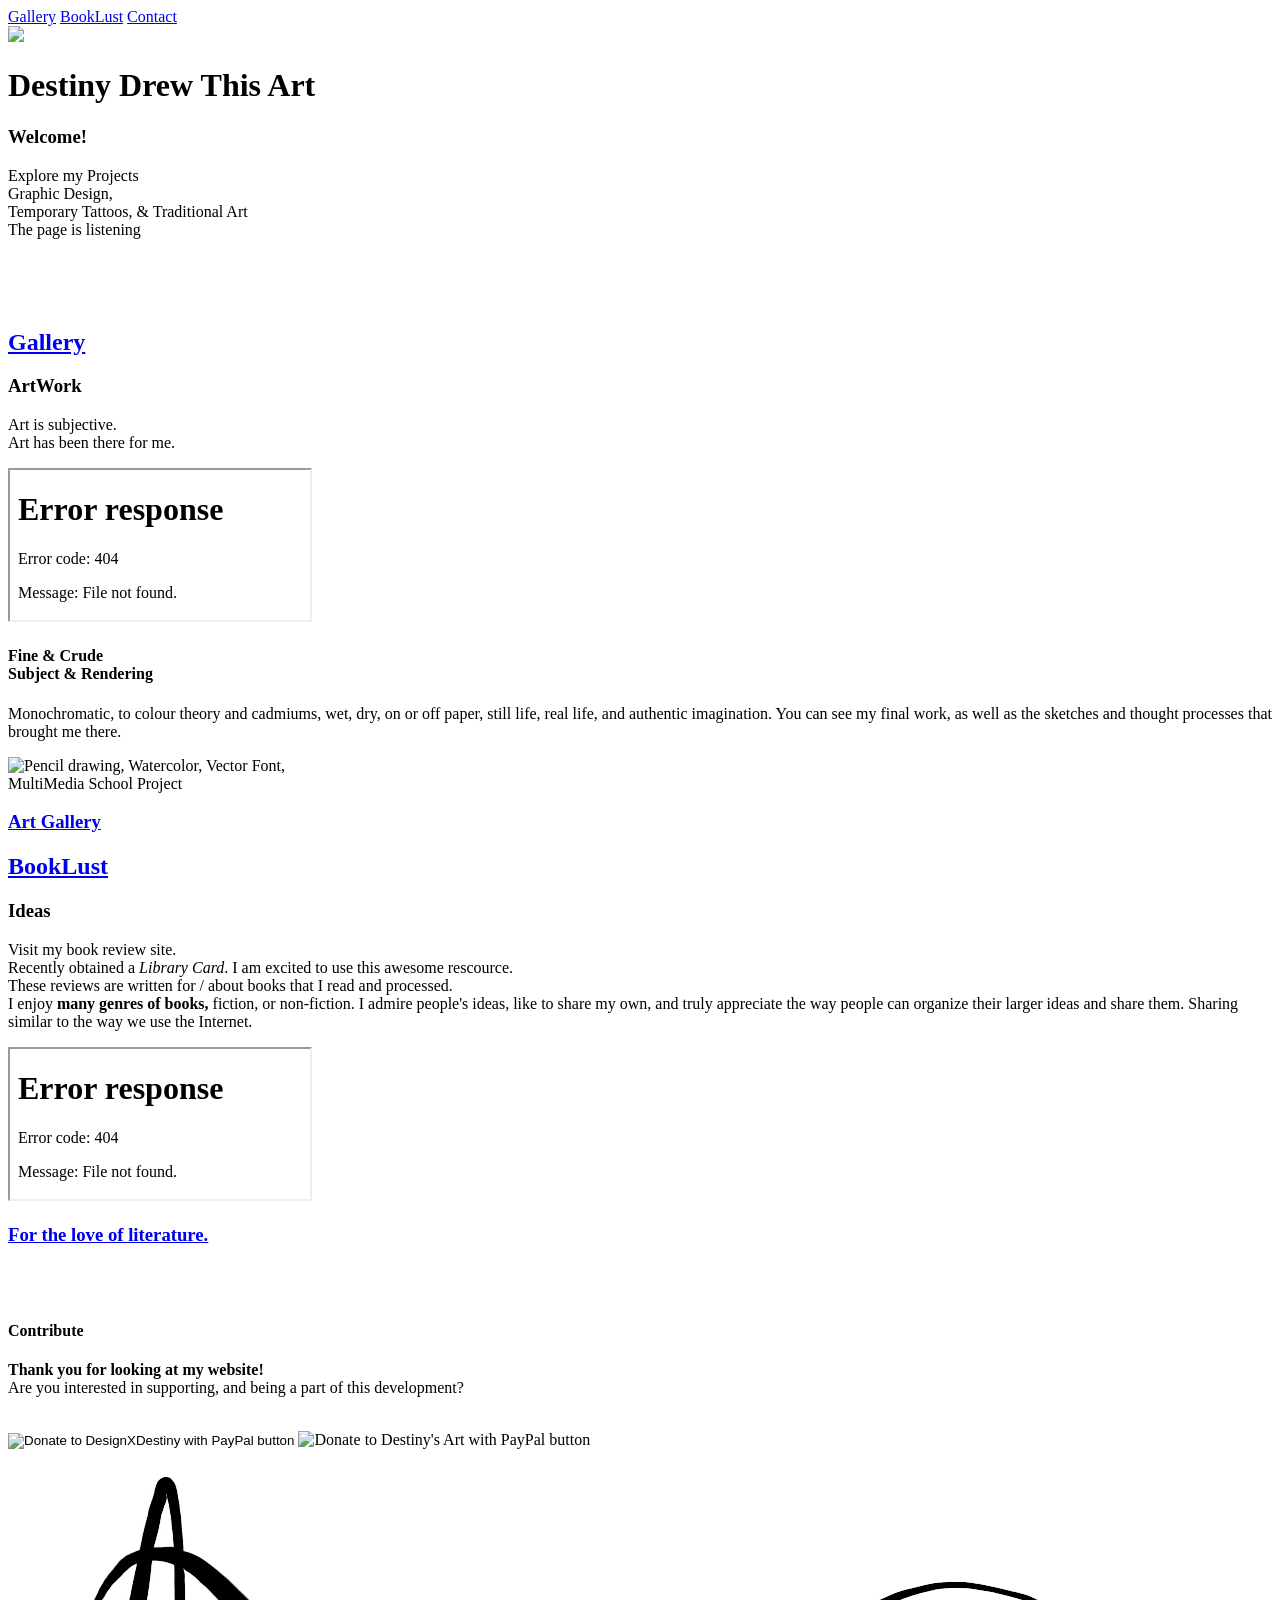
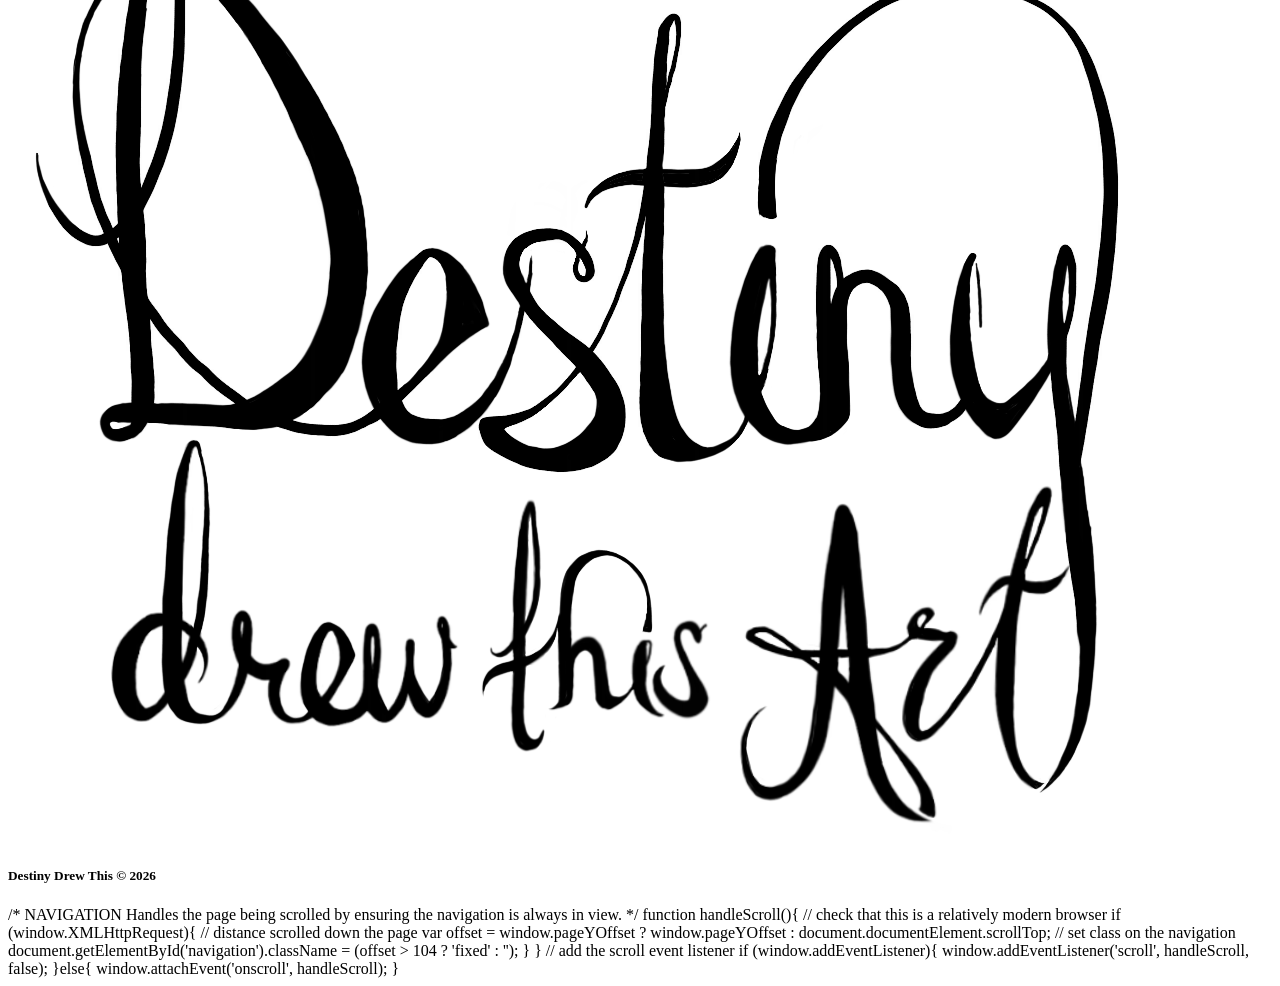
==== index.html @ 9f0a5ebb "Update index.html removed:          <!-- Global site tag (gtag.js) - Google Analytics -->         " ====
<!DOCTYPE html>
<html lang="en">

    <head>
          <meta charset="UTF-8">
          <meta name="description" content="Destiny Drew This Homepage">
          <meta name="author" content="Destiny Barrett">
          <meta name="viewport" content="width=device-width, initial-scale=1.0">

        <title>Destiny Drew This Art</title>

            <link rel="stylesheet" href="dxd.css">
            <style>
                @import url('https://fonts.googleapis.com/css?family=Gochi+Hand|Major+Mono+Display|Raleway|Special+Elite');
            </style>

  <link rel="icon" type="image/x-icon" href="images/april26logocrped.png">

	<!-- Google tag (gtag.js) added May 2026-->
			<script async src="https://www.googletagmanager.com/gtag/js?id=G-B8X9RFPEK1"></script>
			
			<script>
 			 window.dataLayer = window.dataLayer || [];
 			 function gtag(){dataLayer.push(arguments);}
 			 gtag('js', new Date());

 			 gtag('config', 'G-B8X9RFPEK1');
			</script>
  </head>
	
<body id="chromeFix"> <div class="backincase">
    <nav id="navigation">
      <a href="Galleries/art.html">Gallery</a>
   <!--   <a href="codetech/index.html">MeauHaus</a> -->
      <a href="booklust/index.html">BookLust</a>
      <a href="contact.html">Contact</a>      
    </nav>
	  <div class="flex-wrap">


  <header class="parallax">
<img src="/images/desertsun.JPG">
        <h1>Destiny Drew This Art</h1>
        	<h3>Welcome!</h3>
            <p class="nof" style="float: none;">  
              <span>Explore my Projects</span> 
              <br>
              Graphic Design, <br>
				Temporary Tattoos,
              <wbr>&amp; Traditional Art
              <br>The page is listening
            </p>

      </header>


<br><br><br>

  <div class="flex-wrap">

          <section id="gal" class="gal">
          	 <a href="Galleries/art.html" target="blank"> <h2>Gallery</h2>
              </a>


              <h3>ArtWork</h3>
                <p>Art is subjective. <br>
					Art has been there for me.
				</p>

            <iframe src="Galleries/art.html"
                  title="Artwork"
                  allow="fullscreen">
                   <p>Your browser does not support iframes.
                <br>Click the link instead.</p>
              </iframe>   

             <div>
              <h4>Fine &amp; Crude <br>Subject &amp; Rendering </h4>
              <p> Monochromatic, to colour theory and cadmiums, wet, dry, on or off paper, still life, real life, and authentic imagination.  You can see my final work, as well as the sketches and thought processes that brought me there.
              </p>
            </div>

               <img src="images/GRC104-NatureFontFinal.jpg" 
                     alt="Pencil drawing, Watercolor, Vector Font, MultiMedia School Project" style="max-width: 300px; height: auto;">

             <footer>
             	<a href="Galleries/art.html" target="blank"><h3>Art Gallery</h3> 
                </a>
             </footer>
          </section>


<!--
        <section class="tech">
          <a href="codetech/index.html" target="_blank">
          	<h2>MeauHaus</h2></a>
            <div>
              <h3>FrontEnd Development</h3>
                            <p>
              Front-end development is like an evolved form of poetry or English. It’s like an English class in the way that you develop your ideas like an essay, and that’s literally mostly written in English. It is like poetry because less is more in the same way.  Much of the drafting process is me trying to say the same thing with less code or words.  Developing web pages, or anything this way is when I’m trying to create something to share with someone. This is when I create with my audience in mind. </p>

              </div>


              <iframe src="Codetech/index.html"
                  title="My progress in Web Development."
                  allow="fullscreen">
                   <p>Your browser does not support iframes.
                <br>Click the link instead.</p>
                </iframe>
          
          <div>
              <p>
                For tech insights, and coding capabilities, and / or designs, then click on.  
                  On this page there is a collection of one-page sites that I created, you are welcome to see my work.
              </p>

            </div>

           		   <footer>
              	       <a href="Codetech/index.html" target="_blank">
              	       	<h3>Code &amp; Technology</h3>
              	       </a>
              	   </footer>
           </section>
-->


            <section id="book" class="bklst">
         	   <a href="booklust/index.html" target="_blank">
         	     <h2>BookLust</h2>
       		   </a>
             <h3>Ideas</h3>
              
              <p class="content">
                Visit my book review site.
                <br>Recently obtained a <em>Library Card</em>.  I am excited to use this awesome rescource.
                <br>These reviews are written for / about books that I read and processed.
            <br>
                  I enjoy <b>many genres of books, </b>fiction, or non-fiction. 
                  I admire people's ideas, like to share my own, and truly appreciate the way people can organize their larger ideas and share them.  Sharing similar to the way we use the Internet.
                  <br>
                </p>

               <iframe src="booklust/index.html"
                  title="Book Reviews, buy books via Amazon"
                  allow="fullscreen">
                   <p>Your browser does not support iframes.
                <br>Click the link instead.</p>
                </iframe>

              	<footer>
				    <a href="booklust/index.html" target="_blank"><h3>For the love of literature.</h3></a>
				</footer>
            </section>

      </div>


	  <br><br>
          <footer>
    		<!-- move to meauhaus
            <p class="w3c">
	            <a href="http://jigsaw.w3.org/css-validator/check/referer">
	          <img style="
	             border: 0px;
	             max-width: 88px;
	             height: 31px;"
				 src="http://jigsaw.w3.org/css-validator/images/vcss-blue"
	             alt="Valid CSS!">
			    </a>
			</p>-->

			<section>
			<h4>Contribute</h4>

			<p>
				<b>Thank you for looking at my website!</b>
				<br>
				Are you interested in supporting, 
				and being a part of this development?
			</p>

			 <br>
		
			 	
				 <div class="donate">

					<form action="https://www.paypal.com/cgi-bin/webscr" 
						method="post" target="_blank" >
						<input type="hidden" name="cmd" value="_donations" />
						<input type="hidden" name="business" value="U5QRGRFQT44BS" />
						<input type="hidden" name="currency_code" value="USD" />
						<input type="image" src="https://www.paypalobjects.com/en_US/i/btn/btn_donateCC_LG.gif" 
						    name="submit" title="PayPal - The safer, easier way to pay online!" alt="Donate to DesignXDestiny with PayPal button" />

					  <img alt="Donate to Destiny's Art with PayPal button" 
					  	src="https://www.paypal.com/en_US/i/scr/pixel.gif">
					</form>
				</div>
			
			</section>
                
            	<img src="images/april26logocrped.png" alt="Home" class="nof">
           <h5>Destiny Drew This &copy; 2026</h5>

          </footer>
          <!--
        <img src="images/DigitalPainting-barrett.jpg" alt="Stefani, My Cousin">
        <p>Digital Painting 
          <br> Adobe Photoshop</p>
    	 -->
 		<span id="chromeFix"> </span>
   </div></div>


    <!--https://stackoverflow.com/questions/425216/issue-with-background-color-and-google-chrome-->
 
    <script>
	  /* When the user scrolls down, hide the navbar. When the user scrolls up, show the navbar */
	      var prevScrollpos = window.pageYOffset;
	      window.onscroll = function() {
	        var currentScrollPos = window.pageYOffset;
	        if (prevScrollpos > currentScrollPos) {
	          document.getElementById("nav").style.top = "0";
	        } else {
	          document.getElementById("nav").style.top = "-15%";
	        }
	        prevScrollpos = currentScrollPos;
	  	    }
	  	</script>

	  	<script>  /*    Search Bar  */

		      function myFunction() {
		        var input, filter, table, tr, td, i, txtValue;
		        input = document.getElementById("myInput");
		        filter = input.value.toUpperCase();
		        table = document.getElementById("myTable");
		        tr = table.getElementsByTagName("tr");
		        for (i = 0; i < tr.length; i++) {
		          td = tr[i].getElementsByTagName("td")[0];
		          if (td) {
		            txtValue = td.textContent || td.innerText;
		            if (txtValue.toUpperCase().indexOf(filter) > -1) {
		              tr[i].style.display = "";
		            } 
		            /*   $(this).toggle($(this).text().toLowerCase().indexOf(value) > -1)  */

		            else {
		              tr[i].style.display = "none";
		              }
		            }       
		          }
		      }
			</script>
	           
	 /* NAVIGATION 
        Handles the page being scrolled by ensuring the navigation is always in view.
		 */
		function handleScroll(){

		  // check that this is a relatively modern browser
		  if (window.XMLHttpRequest){

		    // distance scrolled down the page
		    var offset = window.pageYOffset
		               ? window.pageYOffset
		               : document.documentElement.scrollTop;

		    // set class on the navigation
		    document.getElementById('navigation').className =
		        (offset > 104 ? 'fixed' : '');

		  }

		}

		// add the scroll event listener
		if (window.addEventListener){
		  window.addEventListener('scroll', handleScroll, false);
		}else{
		  window.attachEvent('onscroll', handleScroll);
		}
		</script>
 </body>
</html>
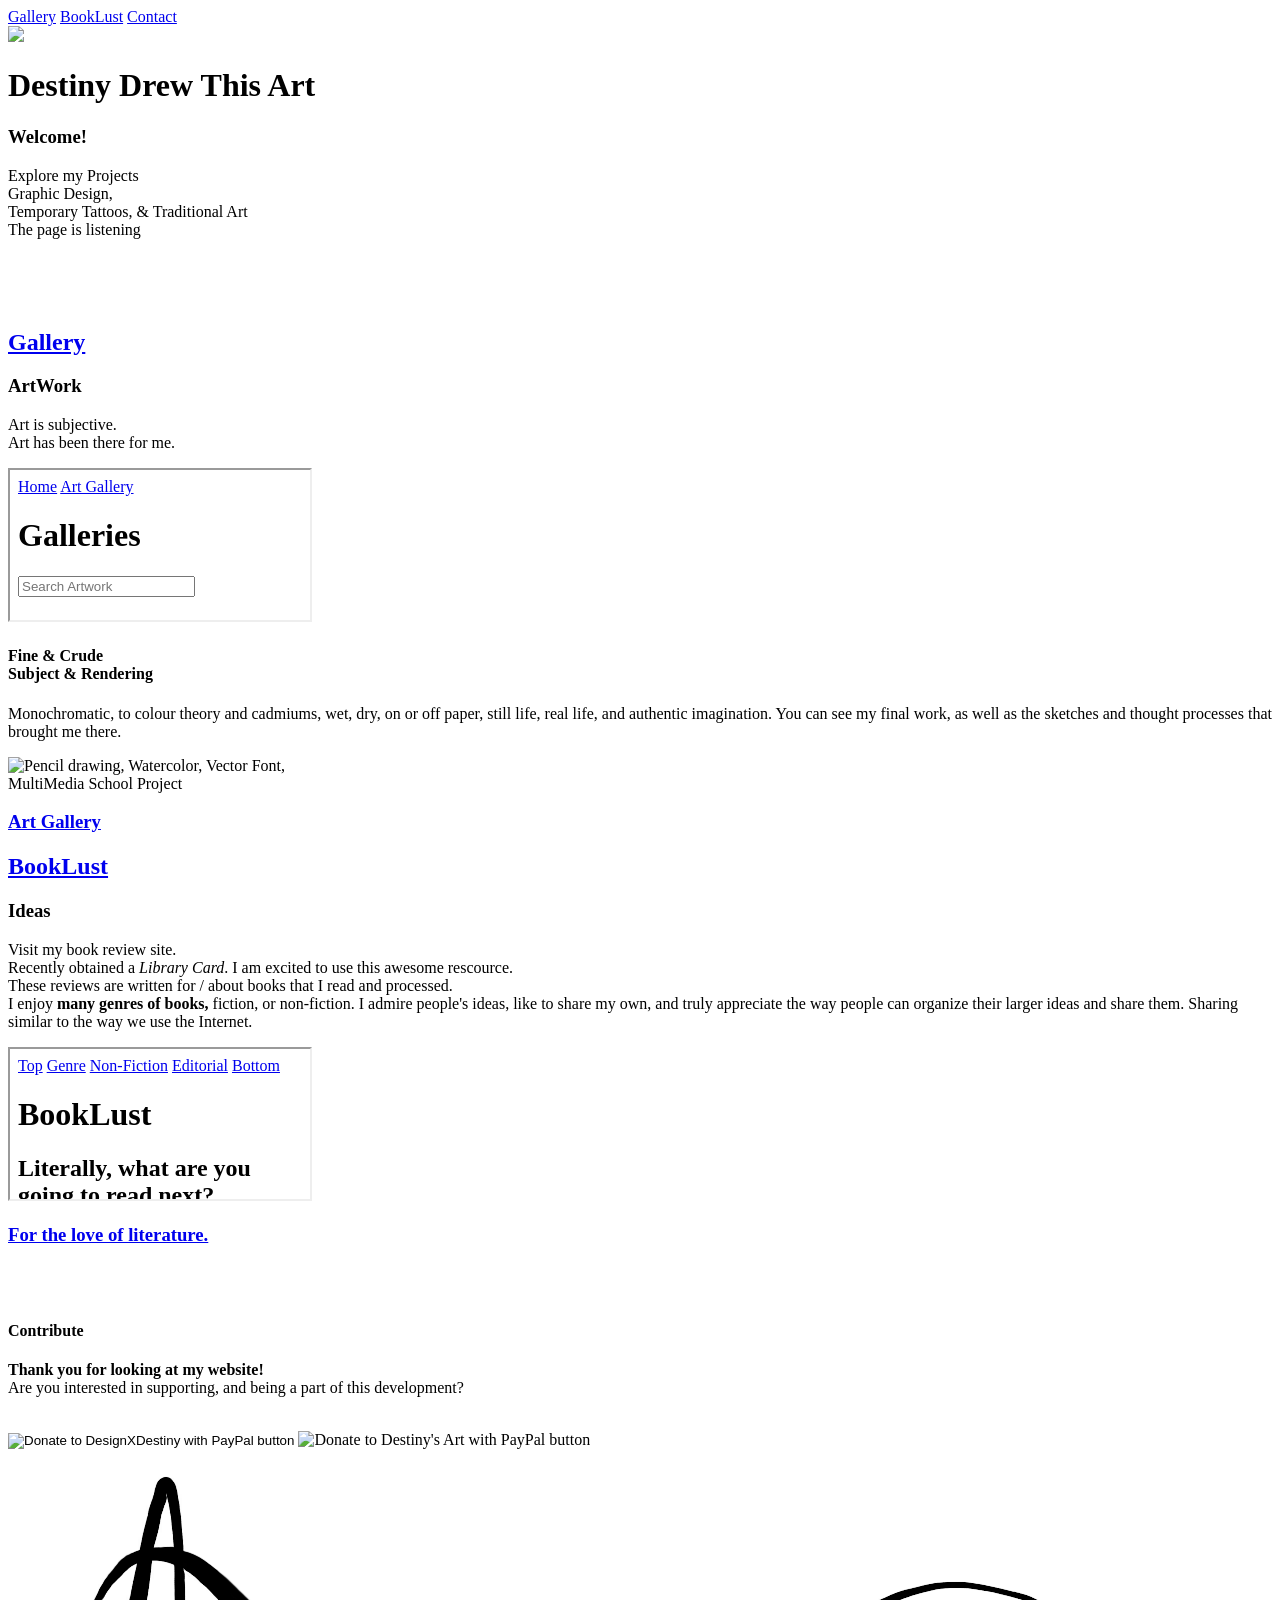
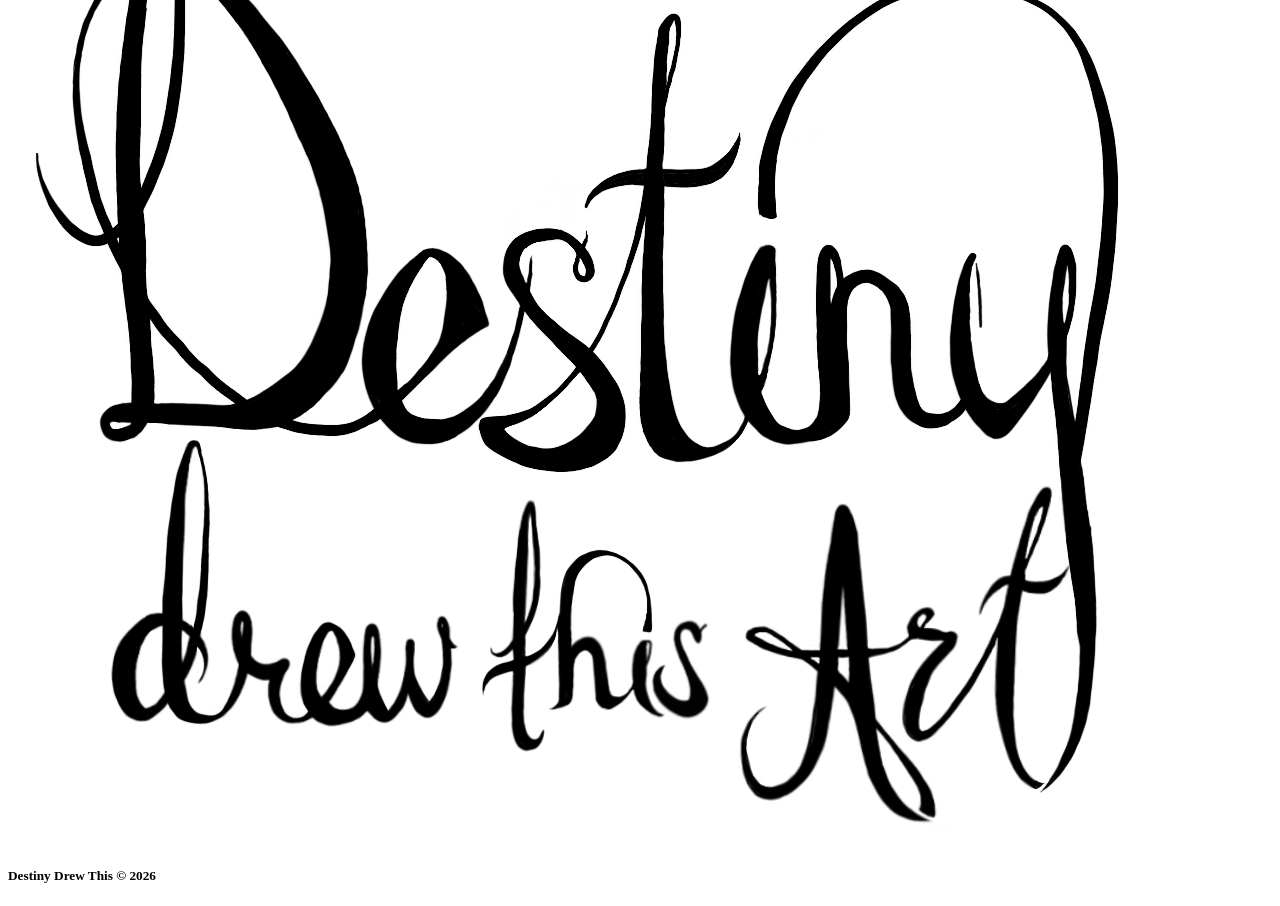
==== commit e7214b8d: "fix script tag at the bottom of page" ====
--- a/index.html
+++ b/index.html
@@ -255,7 +255,7 @@
 		          }
 		      }
 			</script>
-	           
+	           <script>
 	 /* NAVIGATION 
         Handles the page being scrolled by ensuring the navigation is always in view.
 		 */
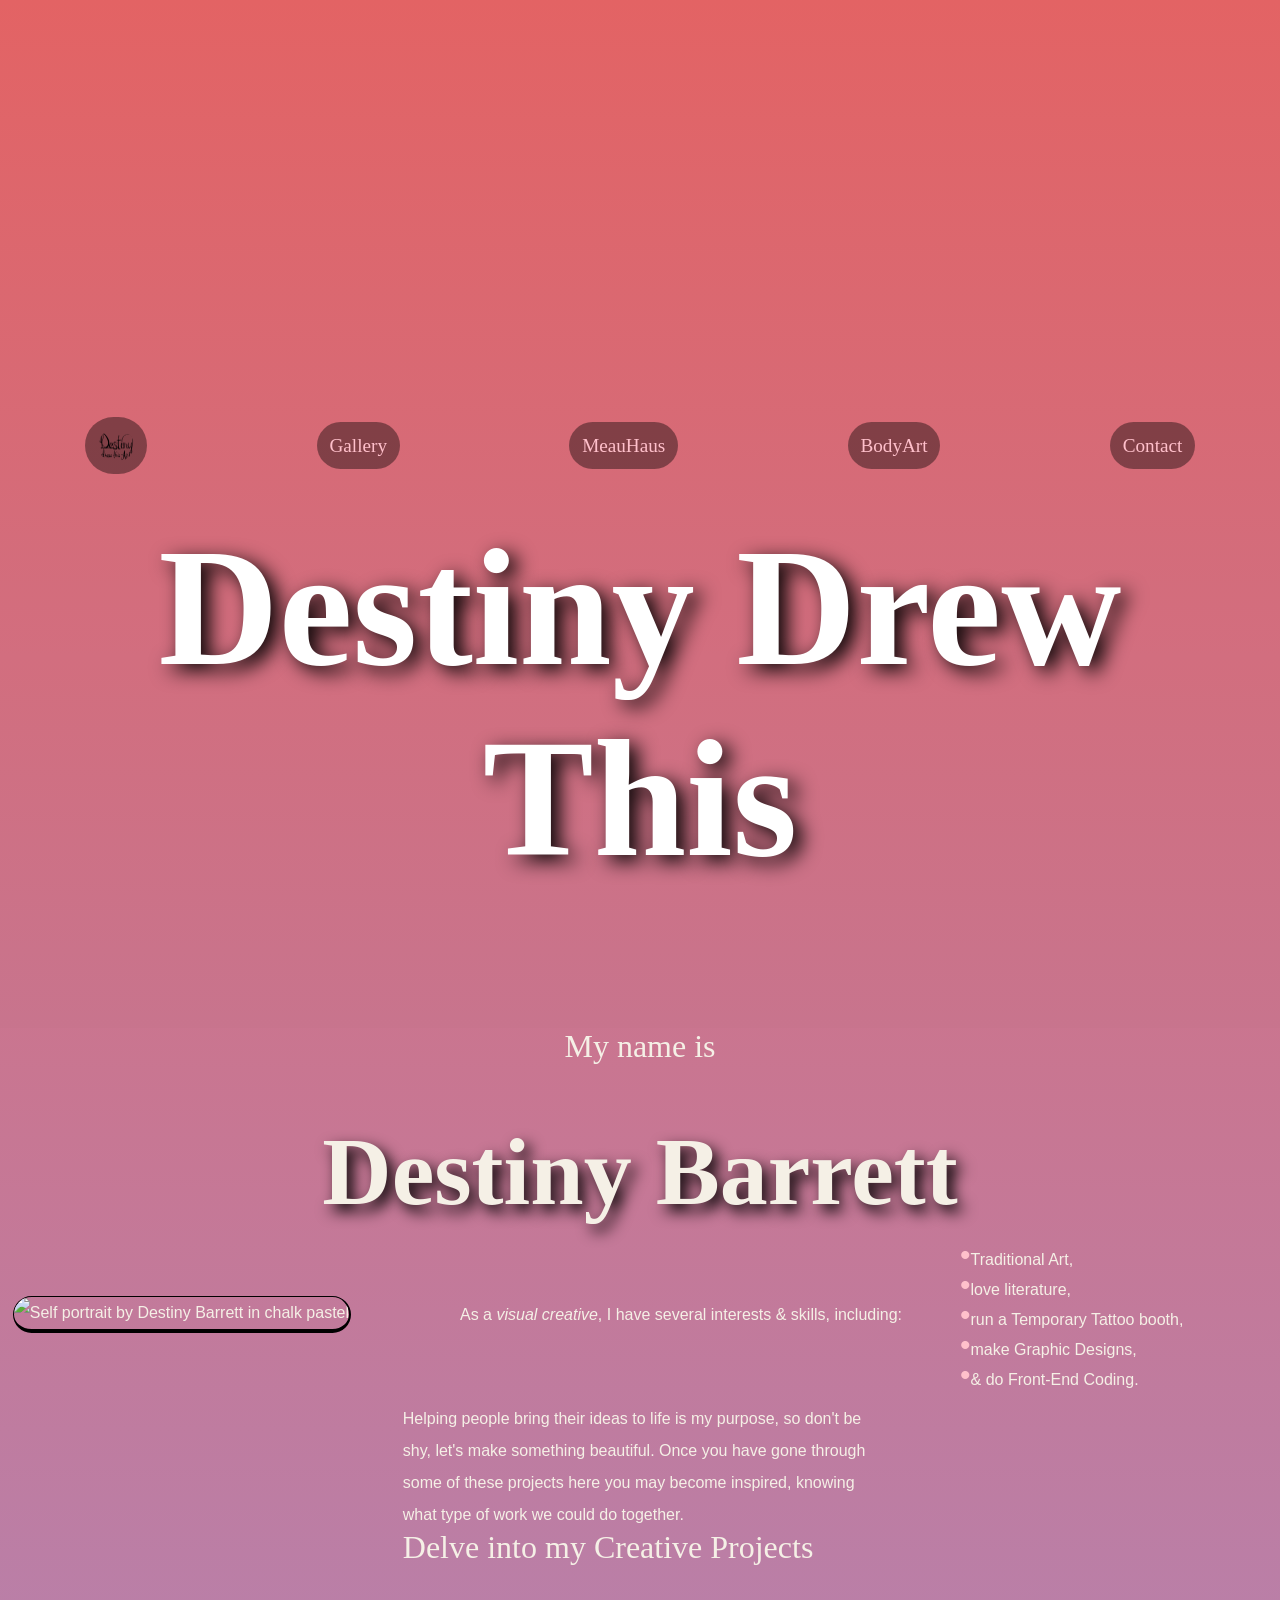
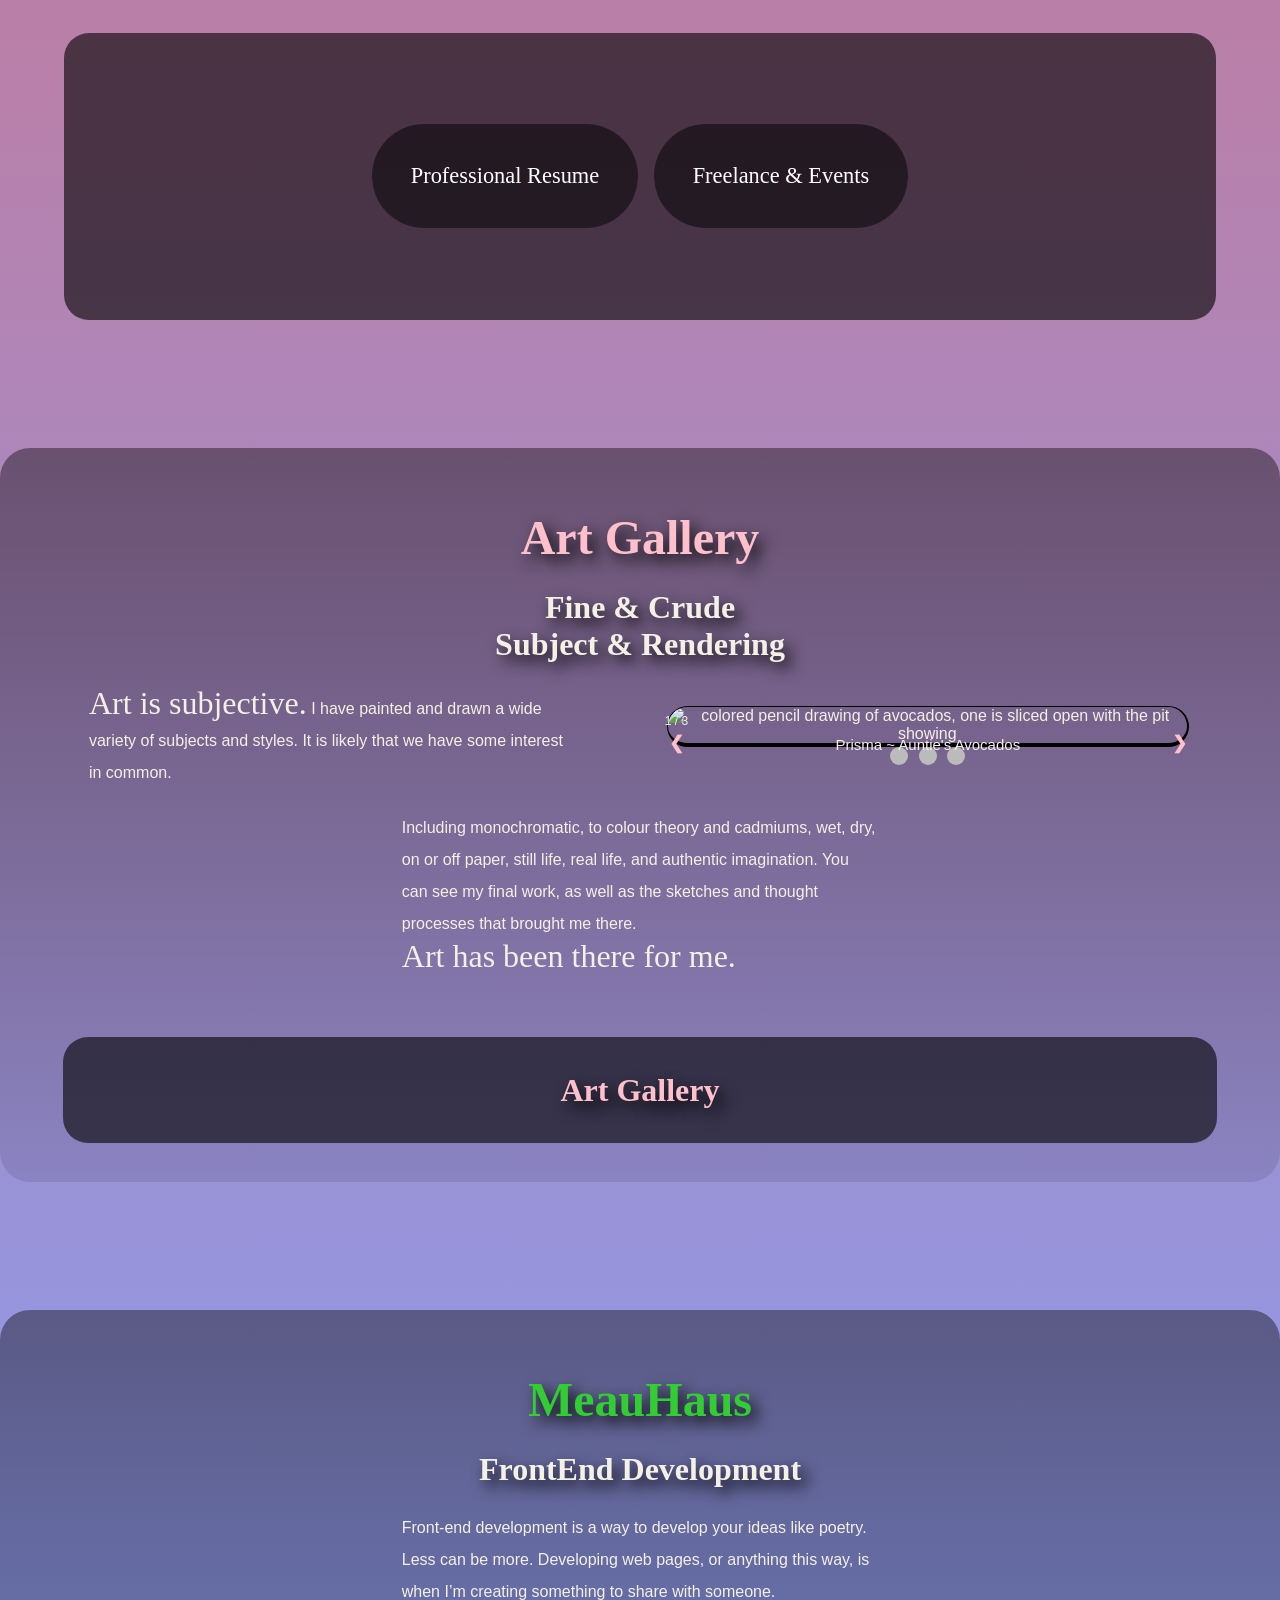
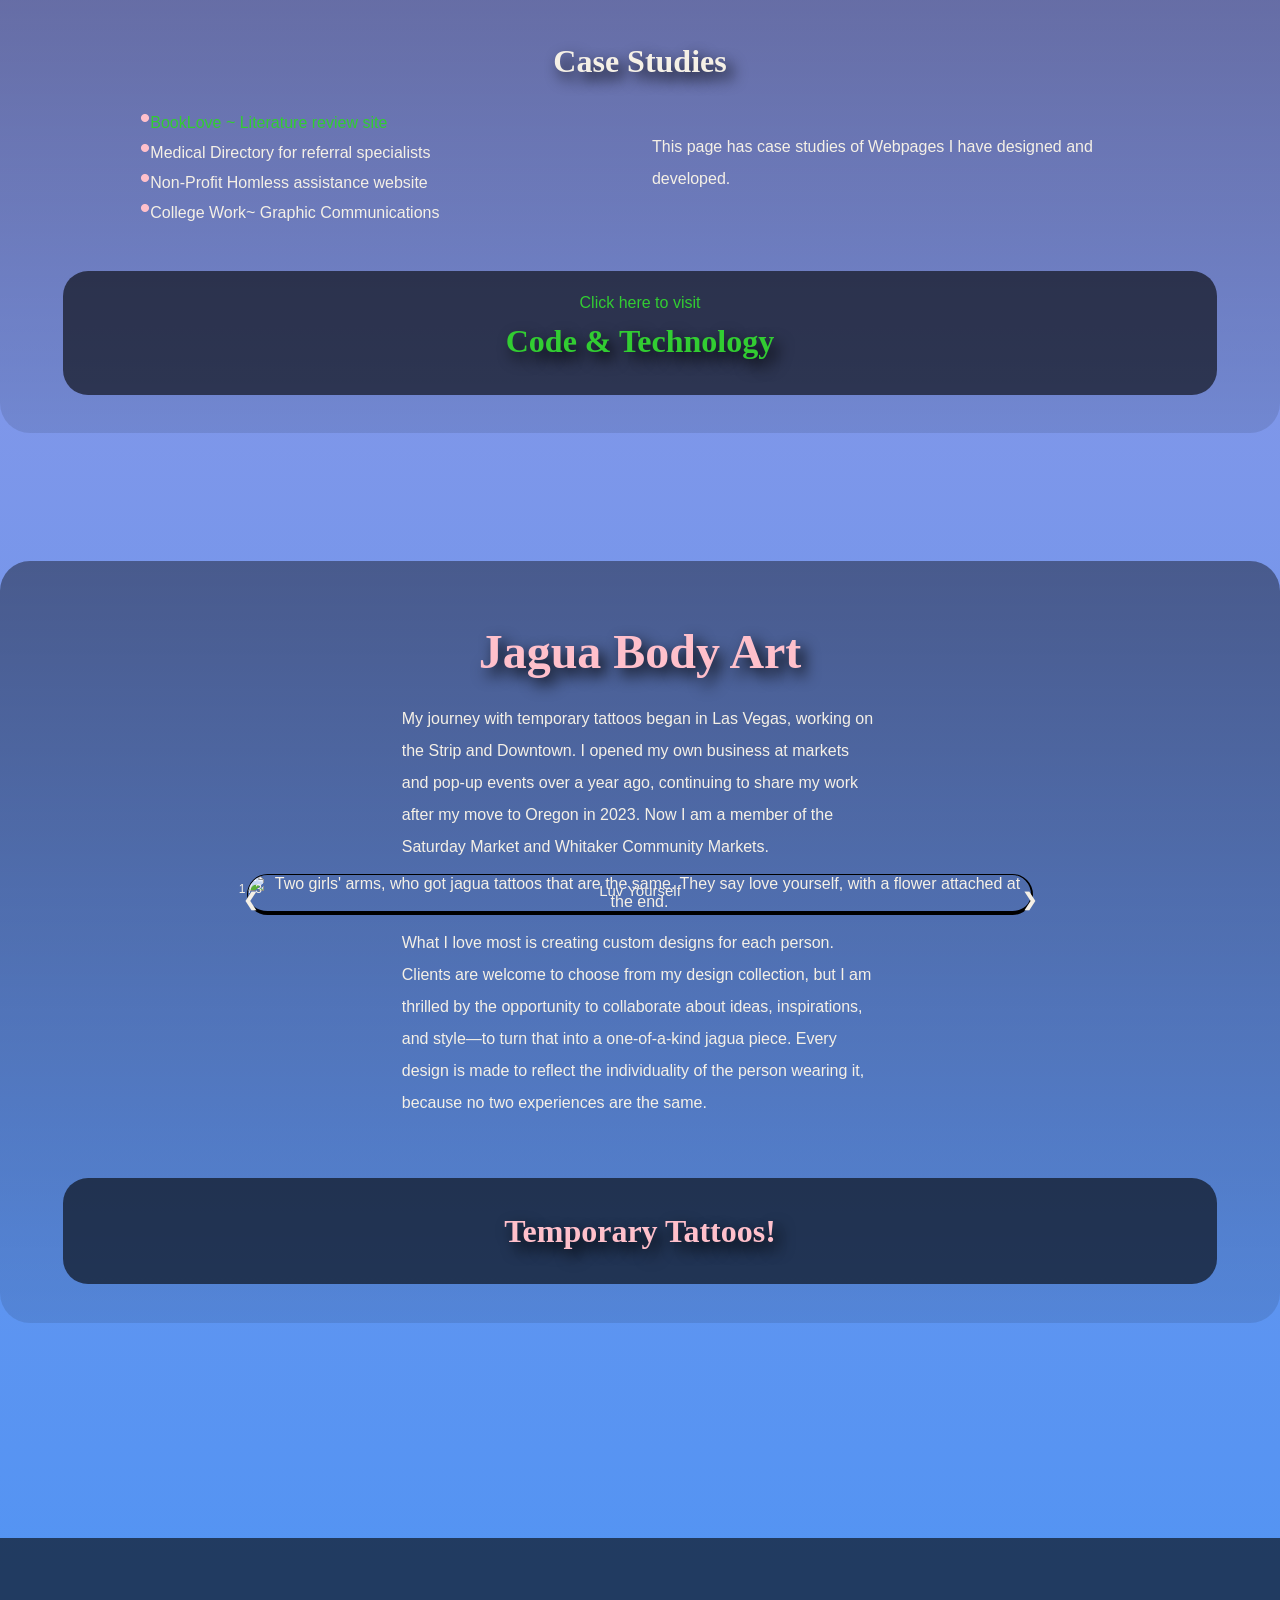
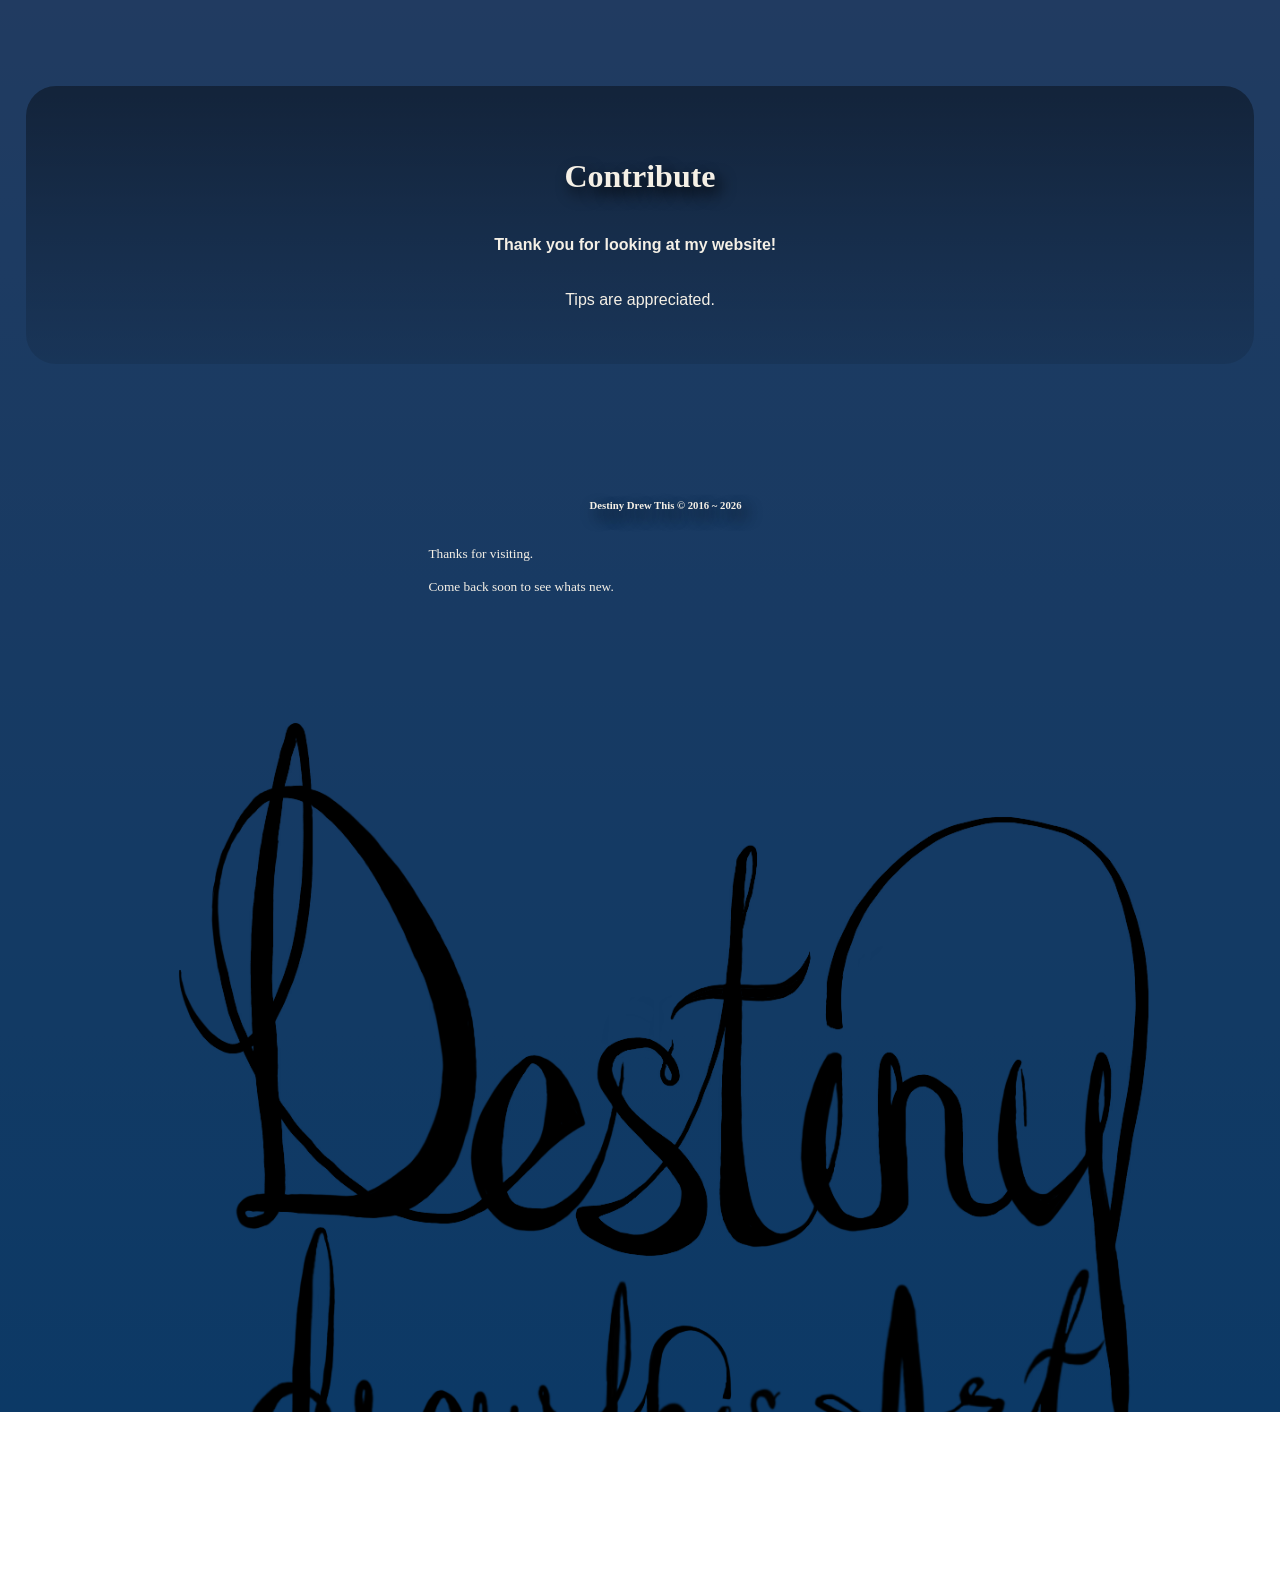
==== commit 889840c4: "directed files thru folder to preload hero img" ====
--- a/index.html
+++ b/index.html
@@ -1,161 +1,268 @@
 <!DOCTYPE html>
 <html lang="en">
 
-    <head>
+ <head>
           <meta charset="UTF-8">
-          <meta name="description" content="Destiny Drew This Homepage">
-          <meta name="author" content="Destiny Barrett">
           <meta name="viewport" content="width=device-width, initial-scale=1.0">
 
-        <title>Destiny Drew This Art</title>
-
-            <link rel="stylesheet" href="dxd.css">
-            <style>
-                @import url('https://fonts.googleapis.com/css?family=Gochi+Hand|Major+Mono+Display|Raleway|Special+Elite');
-            </style>
-
-  <link rel="icon" type="image/x-icon" href="images/april26logocrped.png">
+         <link rel="preload" as="image" href="images/desertsun.webp">
+        <link rel="stylesheet" href="dxd.css" media="print" onload="this.media='all'">
+<noscript><link rel="stylesheet" href="dxd.css"></noscript>
+
+        <link rel="icon" type="image/x-icon" href="images/april26logocrped.png">
+   
+     <title>Destiny Drew This Art</title>
+        <meta name="description" content="Destiny Drew This Homepage">
+        <meta name="author" content="Destiny Barrett">
 
 	<!-- Google tag (gtag.js) added May 2026-->
-			<script async src="https://www.googletagmanager.com/gtag/js?id=G-B8X9RFPEK1"></script>
-			
-			<script>
- 			 window.dataLayer = window.dataLayer || [];
- 			 function gtag(){dataLayer.push(arguments);}
- 			 gtag('js', new Date());
-
- 			 gtag('config', 'G-B8X9RFPEK1');
-			</script>
-  </head>
+<!-- Google tag (gtag.js) -->
+<script>
+  window.addEventListener('load', function() {
+    var script = document.createElement('script');
+    script.async = true;
+    script.src = 'https://www.googletagmanager.com/gtag/js?id=G-B8X9RFPEK1';
+    document.head.appendChild(script);
+
+    script.onload = function() {
+      window.dataLayer = window.dataLayer || [];
+      function gtag(){dataLayer.push(arguments);}
+      gtag('js', new Date());
+      gtag('config', 'G-B8X9RFPEK1');
+    };
+  });
+</script>
+
+     <link rel="preload" href="font/Montserrat/Montserrat-VariableFont_wght.ttf" as="font" type="font/ttf" crossorigin>
+<link rel="preload" href="font/Poiret_One/PoiretOne-Regular.ttf" as="font" type="font/ttf" crossorigin>
+            <meta name="facebook-domain-verification" content="9dyw650vxhv22kifoznpen0gb230wp">
+
+   </head>
 	
-<body id="chromeFix"> <div class="backincase">
-    <nav id="navigation">
-      <a href="Galleries/art.html">Gallery</a>
-   <!--   <a href="codetech/index.html">MeauHaus</a> -->
-      <a href="booklust/index.html">BookLust</a>
-      <a href="contact.html">Contact</a>      
-    </nav>
-	  <div class="flex-wrap">
-
-
-  <header class="parallax">
-<img src="/images/desertsun.JPG">
-        <h1>Destiny Drew This Art</h1>
-        	<h3>Welcome!</h3>
-            <p class="nof" style="float: none;">  
-              <span>Explore my Projects</span> 
-              <br>
-              Graphic Design, <br>
-				Temporary Tattoos,
-              <wbr>&amp; Traditional Art
-              <br>The page is listening
-            </p>
-
+<body> 
+        <nav id="navigation">
+                    <a class="homebtn" href="index.html">
+              <img src="images/april26logocrped.png" class="homebtn" alt="Homepage"></a>
+          <a href="Galleries/index.html">Gallery</a>
+          <a href="Codetech/index.html">MeauHaus</a> 
+          <a href="bodyart/index.html">BodyArt</a>	
+    	  <a href="contact.html">Contact</a>      
+        </nav>
+
+        
+ <main>
+    <div  class="flex-wrap">
+   <header class="parallax-section">
+        <h1>Destiny Drew This</h1>
       </header>
-
-
-<br><br><br>
-
-  <div class="flex-wrap">
-
-          <section id="gal" class="gal">
-          	 <a href="Galleries/art.html" target="blank"> <h2>Gallery</h2>
+</div>
+
+     
+        	<article>       
+                   <span>My name is </span>
+                <h2>Destiny Barrett</h2>
+                <p>
+        <img src="Galleries/img/art/Selfie.webp"
+         alt="Self portrait by Destiny Barrett in chalk pastel"
+        class="intro-img"></p>
+				  <p>As a <i>visual creative</i>, I have several interests &amp; skills, including:</p>
+             <ul> 
+                  <li>Traditional Art,</li>
+                  <li>love literature,</li>
+                  <li>run a Temporary Tattoo booth,</li>
+                  <li>make Graphic Designs,</li>
+                  <li>&amp; do Front-End Coding.</li>
+              </ul>
+          
+         <p>Helping people bring their ideas to life is my purpose, so don't be shy, let's make something beautiful.  Once you have gone through some of these projects here you may become inspired, knowing what type of work we could do together.
+                <span>Delve into my Creative Projects</span></p>
+                
+          <footer>
+              <div class="hero-actions">
+  <a href="images/2026Destiny_Barrett_Resume0224.pdf" target="_blank" style="white-space: nowrap;" class="btn btn-primary">Professional Resume</a>
+              
+ <a href="mailto:your-email@destinydrewthis.art?subject=Inquiry:%20Freelance%20/%20Event%20Booking&amp;body=Hi%20Destiny,%0A%0AI'm%20interested%20in%20hiring%20you%20for:%20[Freelance%20Design%20/%20An%20Event]%0A%0AProject/Event%20Details:%0A%0ATimeline/Date:%0A%0ABudget%20Estimate:" style="white-space: nowrap;" target="_blank" class="btn btn-secondary">Freelance & Events</a>
+</div>
+              
+          </footer>
+          </article>
+
+    <section id="gal" class="gal">
+          <a href="Galleries/index.html" target="_blank">  
+              <h3>Art Gallery</h3>
               </a>
 
-
-              <h3>ArtWork</h3>
-                <p>Art is subjective. <br>
-					Art has been there for me.
-				</p>
-
-            <iframe src="Galleries/art.html"
-                  title="Artwork"
-                  allow="fullscreen">
-                   <p>Your browser does not support iframes.
-                <br>Click the link instead.</p>
-              </iframe>   
-
-             <div>
-              <h4>Fine &amp; Crude <br>Subject &amp; Rendering </h4>
-              <p> Monochromatic, to colour theory and cadmiums, wet, dry, on or off paper, still life, real life, and authentic imagination.  You can see my final work, as well as the sketches and thought processes that brought me there.
-              </p>
+			<article>
+		 <h4>Fine &amp; Crude 
+             <br>Subject &amp; Rendering</h4>
+                
+        <p><span>Art is subjective. </span> 
+            
+             <wbr> I have painted and drawn a wide variety of subjects and styles. 
+             It is likely that we have some interest in common.</p>
+
+        <!-- Slideshow container -->
+        <div class="slideshow-container">
+        
+          <!-- Full-width images with number and caption text -->
+          <div class="mySlides1">
+            <div class="numbertext">1 / 3</div>
+              <img src="Galleries/img/art/avocado.webp" 
+                  alt="colored pencil drawing of avocados, one is sliced open with the pit showing">
+            <div class="text">Prisma ~ Auntie's Avocados</div>
+          </div>
+        
+          <div class="mySlides1">
+            <div class="numbertext">2 / 3</div>
+            <img src="Galleries/img/art/skullflower.webp"  loading="lazy" alt="pencil drawing of a still life with flowers, skulls and a wine glass" style="width:100%">
+            <div class="text">Graphite ~ Folley of Mortality</div>
+          </div>
+        
+          <div class="mySlides1">
+            <div class="numbertext">3 / 3</div>
+            <img src="images/GRC104-NatureFontFinal.jpg" 
+                loading="lazy"
+                alt="Pencil drawing, Watercolor, Vector Font, MultiMedia School Project">
+            <div class="text">still Life ~ Graphite ~ Watercolor ~ Vector</div>
+          </div>
+        
+              <!-- Next and previous buttons -->  
+                <a class="prev" onclick="plusSlides(-1, 0)">&#10094;</a>
+                <a class="next" onclick="plusSlides(1, 0)">&#10095;</a>
+          
+
+         <!-- The dots/circles -->
+            <div style="text-align:center">
+                <span class="dot" onclick="currentSlide(1, 0)"></span>
+                <span class="dot" onclick="currentSlide(2, 0)"></span>
+                <span class="dot" onclick="currentSlide(3, 0)"></span>
             </div>
-
-               <img src="images/GRC104-NatureFontFinal.jpg" 
-                     alt="Pencil drawing, Watercolor, Vector Font, MultiMedia School Project" style="max-width: 300px; height: auto;">
-
-             <footer>
-             	<a href="Galleries/art.html" target="blank"><h3>Art Gallery</h3> 
-                </a>
-             </footer>
+              </div>
+
+              <p> Including monochromatic, to colour theory and cadmiums, wet, dry, on or off paper, still life, real life, and authentic imagination.  You can see my final work, 
+				  as well as the sketches and thought processes that brought me there.  <br>
+              <span> Art has been there for me.</span></p>
+                </article>
+        
+                 	<a href="Galleries/index.html" target="blank">  <footer>
+       
+                    <h4>Art Gallery</h4> 
+                
+             </footer></a>
           </section>
-
-
-<!--
-        <section class="tech">
-          <a href="codetech/index.html" target="_blank">
-          	<h2>MeauHaus</h2></a>
-            <div>
-              <h3>FrontEnd Development</h3>
-                            <p>
-              Front-end development is like an evolved form of poetry or English. It’s like an English class in the way that you develop your ideas like an essay, and that’s literally mostly written in English. It is like poetry because less is more in the same way.  Much of the drafting process is me trying to say the same thing with less code or words.  Developing web pages, or anything this way is when I’m trying to create something to share with someone. This is when I create with my audience in mind. </p>
-
-              </div>
-
-
-              <iframe src="Codetech/index.html"
-                  title="My progress in Web Development."
-                  allow="fullscreen">
-                   <p>Your browser does not support iframes.
-                <br>Click the link instead.</p>
-                </iframe>
-          
-          <div>
-              <p>
-                For tech insights, and coding capabilities, and / or designs, then click on.  
-                  On this page there is a collection of one-page sites that I created, you are welcome to see my work.
-              </p>
-
-            </div>
-
-           		   <footer>
-              	       <a href="Codetech/index.html" target="_blank">
-              	       	<h3>Code &amp; Technology</h3>
-              	       </a>
-              	   </footer>
-           </section>
--->
-
-
+    
+	
+   <!-- <div>
             <section id="book" class="bklst">
          	   <a href="booklust/index.html" target="_blank">
-         	     <h2>BookLust</h2>
+         <h3>BookLove</h3>
        		   </a>
-             <h3>Ideas</h3>
-              
-              <p class="content">
-                Visit my book review site.
-                <br>Recently obtained a <em>Library Card</em>.  I am excited to use this awesome rescource.
-                <br>These reviews are written for / about books that I read and processed.
-            <br>
-                  I enjoy <b>many genres of books, </b>fiction, or non-fiction. 
-                  I admire people's ideas, like to share my own, and truly appreciate the way people can organize their larger ideas and share them.  Sharing similar to the way we use the Internet.
+              <article><h4>Let's Read</h4>
+              <p>
+                <span>Visit my book review site.</span>
+                <br>Recently <i>renewed</i> a <em>Library Card</em>.  I am excited to use this awesome resource.
+                <br>These reviews are written for/about books that I read and processed.
+            </p>
+                  <img src="booklust/blimg/lib2.jpg"
+                      alt="a two-story library interior"
+                      class="thumbnail">
+                  <p>
+                  I enjoy <b>many genres of books; </b>fiction, or non-fiction. 
+                  I admire people's ideas, like to share my own, and truly appreciate the way people can organize their larger ideas and share them.  
+				  Sharing similarly to how we use the Internet.
                   <br>
                 </p>
-
-               <iframe src="booklust/index.html"
-                  title="Book Reviews, buy books via Amazon"
-                  allow="fullscreen">
-                   <p>Your browser does not support iframes.
-                <br>Click the link instead.</p>
-                </iframe>
-
-              	<footer>
-				    <a href="booklust/index.html" target="_blank"><h3>For the love of literature.</h3></a>
-				</footer>
+			</article>
+              	 <a href="booklust/index.html" target="_blank"><footer>
+				   <h4>For the love of literature.</h4>
+				</footer></a>
             </section>
-
-      </div>
+      </div>-->
+	
+<div>
+        <section class="tech">
+          <a href="Codetech/index.html" target="_blank">
+          	<h3>MeauHaus</h3></a>
+            <article>
+              <h4>FrontEnd Development</h4>
+                            <p>
+              Front-end development is a way to develop your ideas 
+				 like poetry. Less can be more. 
+				Developing web pages, or anything this way, is when I’m creating something to share with someone. </p>
+                
+				<h5>Case Studies</h5>
+                <ul>
+                    <li><a href="booklust/index.html" target="_blank">BookLove ~ Literature review site</a></li>
+                    <li>Medical Directory for referral specialists</li>
+                    <li>Non-Profit Homless assistance website</li>
+                    <li>College Work~ Graphic Communications</li>
+                </ul>     
+
+              <p>
+      This page has case studies of Webpages I have designed and developed.
+              </p>
+
+            </article>
+
+           		  
+              	       <a href="Codetech/index.html" target="_blank">
+              	       	 <footer>Click here to visit
+                        <h4>Code &amp; Technology</h4>
+              	       </footer> </a>
+           </section>
+</div>
+
+     
+  <section>
+    <a href="bodyart/index.html" target="_blank">
+	<h3>Jagua Body Art</h3></a>
+    <article>
+                   <p>My journey with temporary tattoos began in Las Vegas, working on the Strip and Downtown. <wbr> 
+		I opened my own business at markets and pop-up events over a year ago, continuing to share my work after my move to Oregon in 2023. 
+         Now I am a member of the Saturday Market and Whitaker Community Markets.
+       </p>
+
+        <div class="slideshow-container">
+            
+          <div class="mySlides2">
+            <div class="numbertext">1 / 3</div>
+            <img src="bodyart/Tattoos/luvurself.webp" alt="Two girls' arms, who got jagua tattoos that are the same. They say love yourself, with a flower attached at the end."  >   <div class="text">Luv Yourself</div>
+           </div>
+
+    <div class="mySlides2">
+           <div class="numbertext">2 / 3</div>
+      <img src="bodyart/Tattoos/harleyquin.jpeg" alt="Temporary tattoo that I drew on this client, photo of the tatto while the jagua was still wet with shading, design of Harley Quin turning around to look back at the viewer." style="width:100%" loading="lazy">
+           <div class="text">HarleyQuinn</div>
+  </div>
+
+  <div class="mySlides2">
+         <div class="numbertext">3 / 3</div>
+    <img src="bodyart/Tattoos/pupportraitph.jpeg" loading="lazy" style="width:100%" alt="this jagua temporary tattoo if of the client's dog who was with him at the time.">
+         <div class="text">Pup Portrait</div>
+  </div>
+
+  <a class="prev" onclick="plusSlides(-1, 1)">&#10094;</a>
+  <a class="next" onclick="plusSlides(1, 1)">&#10095;</a>
+             <!-- The dots/circles 
+            <div style="text-align:center">
+                <span class="dot" onclick="currentSlide(1, 0)"></span>
+                <span class="dot" onclick="currentSlide(2, 0)"></span>
+                <span class="dot" onclick="currentSlide(3, 0)"></span>
+            </div>-->
+</div>
+ 	
+      <p>
+What I love most is creating custom designs for each person. 
+		Clients are welcome to choose from my design collection, but I am thrilled by the opportunity to collaborate about ideas, inspirations, and style—to turn that into a one-of-a-kind jagua piece. 
+		Every design is made to reflect the individuality of the person wearing it, because no two experiences are the same.
+	</p>
+   </article>
+	  
+		    <a href="bodyart/index.html" target="_blank">
+                	<footer><h4>Temporary Tattoos!</h4>
+		  </footer></a>
+  </section>
+              
 
 
 	  <br><br>
@@ -173,11 +280,12 @@
 			</p>-->
 
 			<section>
-			<h4>Contribute</h4>
+			<h5>Contribute</h5>
 
 			<p>
 				<b>Thank you for looking at my website!</b>
 				<br>
+                <p>Tips are appreciated.</p><!--
 				Are you interested in supporting, 
 				and being a part of this development?
 			</p>
@@ -189,49 +297,83 @@
 
 					<form action="https://www.paypal.com/cgi-bin/webscr" 
 						method="post" target="_blank" >
-						<input type="hidden" name="cmd" value="_donations" />
-						<input type="hidden" name="business" value="U5QRGRFQT44BS" />
-						<input type="hidden" name="currency_code" value="USD" />
-						<input type="image" src="https://www.paypalobjects.com/en_US/i/btn/btn_donateCC_LG.gif" 
-						    name="submit" title="PayPal - The safer, easier way to pay online!" alt="Donate to DesignXDestiny with PayPal button" />
-
-					  <img alt="Donate to Destiny's Art with PayPal button" 
+						<input type="hidden" name="cmd" value="_donations">
+						<input type="hidden" name="business" value="U5QRGRFQT44BS">
+						<input type="hidden" name="currency_code" value="USD">
+						<input type="image" src="https://www.paypalobjects.com/en_US/i/btn/btn_donateCC_LG.gif"
+						    name="submit" title="PayPal - The safer, easier way to pay online!" alt="Donate to DesignXDestiny with PayPal button">
+
+					  <img alt="Donate to Destiny's Art with PayPal button." 
 					  	src="https://www.paypal.com/en_US/i/scr/pixel.gif">
 					</form>
-				</div>
-			
+				</div>-->
 			</section>
-                
-            	<img src="images/april26logocrped.png" alt="Home" class="nof">
-           <h5>Destiny Drew This &copy; 2026</h5>
-
+              
+            
+       <!-- <nav>
+          <a href="Galleries/index.html">Gallery</a>
+          <a href="booklust/index.html">BookLove</a>
+    	  <a href="bodyart/index.html">BodyArt</a>	
+          <a href="Codetech/index.html">MeauHaus</a> 
+    	  <a href="contact.html">Contact</a>      
+        </nav>
+              <hr>-->
+              <div class="parallax-section">
+              
+           <h6>Destiny Drew This &copy; 2016 ~ 2026</h6>
+			  
+	 
+			  <p><small>Thanks for visiting.<br>
+              Come back soon to see whats new.</small></p>
+              <br>
+              	<img src="images/april26logocrped.png" alt="logo" class="thumbnail">
+</div>
           </footer>
+     
+     </main>
+    
           <!--
         <img src="images/DigitalPainting-barrett.jpg" alt="Stefani, My Cousin">
         <p>Digital Painting 
           <br> Adobe Photoshop</p>
     	 -->
- 		<span id="chromeFix"> </span>
-   </div></div>
-
 
     <!--https://stackoverflow.com/questions/425216/issue-with-background-color-and-google-chrome-->
- 
+
+ <!-- Combined & Optimized Scroll Script to Fix TBT -->
     <script>
-	  /* When the user scrolls down, hide the navbar. When the user scrolls up, show the navbar */
-	      var prevScrollpos = window.pageYOffset;
-	      window.onscroll = function() {
-	        var currentScrollPos = window.pageYOffset;
-	        if (prevScrollpos > currentScrollPos) {
-	          document.getElementById("nav").style.top = "0";
-	        } else {
-	          document.getElementById("nav").style.top = "-15%";
-	        }
-	        prevScrollpos = currentScrollPos;
-	  	    }
-	  	</script>
-
-	  	<script>  /*    Search Bar  */
+      let lastScrollPos = window.pageYOffset;
+      let ticking = false;
+
+      window.addEventListener('scroll', function() {
+        lastScrollPos = window.pageYOffset;
+        if (!ticking) {
+          window.requestAnimationFrame(function() {
+            // NAVIGATION: Handles hiding/showing and fixing the navbar on scroll
+            var currentScrollPos = window.pageYOffset;
+            const nav = document.getElementById("navigation");
+            
+            if (prevScrollpos > currentScrollPos) {
+              nav.style.top = "0";
+            } else {
+              nav.style.top = "-35%";
+            }
+            prevScrollpos = currentScrollPos;
+
+            // handleScroll equivalent (fixed class toggle)
+            var offset = window.pageYOffset ? window.pageYOffset : document.documentElement.scrollTop;
+            nav.className = (offset > 104 ? 'fixed' : '');
+
+            ticking = false;
+          });
+          ticking = true;
+        }
+      });
+      // Initialize prevScrollpos for the scroll check
+      var prevScrollpos = window.pageYOffset;
+    </script>
+
+	  <script>  /*  Search Bar  */
 
 		      function myFunction() {
 		        var input, filter, table, tr, td, i, txtValue;
@@ -255,36 +397,34 @@
 		          }
 		      }
 			</script>
-	           <script>
-	 /* NAVIGATION 
-        Handles the page being scrolled by ensuring the navigation is always in view.
-		 */
-		function handleScroll(){
-
-		  // check that this is a relatively modern browser
-		  if (window.XMLHttpRequest){
-
-		    // distance scrolled down the page
-		    var offset = window.pageYOffset
-		               ? window.pageYOffset
-		               : document.documentElement.scrollTop;
-
-		    // set class on the navigation
-		    document.getElementById('navigation').className =
-		        (offset > 104 ? 'fixed' : '');
-
-		  }
-
-		}
-
-		// add the scroll event listener
-		if (window.addEventListener){
-		  window.addEventListener('scroll', handleScroll, false);
-		}else{
-		  window.attachEvent('onscroll', handleScroll);
-		}
-		</script>
+
+        <script>
+            let slideIndex = [1,1];
+            let slideId = ["mySlides1", "mySlides2"]
+            
+            document.addEventListener("DOMContentLoaded", function() {
+              showSlides(1, 0);
+              showSlides(1, 1);
+            });
+            
+            function plusSlides(n, no) {
+              showSlides(slideIndex[no] += n, no);
+            }
+            
+            function showSlides(n, no) {
+              let i;
+              let x = document.getElementsByClassName(slideId[no]);
+              if (n > x.length) {slideIndex[no] = 1}
+              if (n < 1) {slideIndex[no] = x.length}
+              for (i = 0; i < x.length; i++) {
+                x[i].style.display = "none";
+              }
+              x[slideIndex[no]-1].style.display = "block";
+            }
+            
+            function currentSlide(n, no) {
+              showSlides(slideIndex[no] = n, no);
+            }
+        </script>
  </body>
 </html>
-
-
--- a/dxd.css
+++ b/dxd.css
@@ -0,0 +1,1075 @@
+@charset "UTF-8";
+
+@font-face {
+    font-family: 'PoiretOne';
+    src: url('font/Poiret_One/PoiretOne-Regular.ttf') format('truetype');
+        font-style: normal;
+        font-weight: 400;
+        font-display: swap;
+    }
+@font-face {
+    font-family: 'Megrim';
+    src: url('font/Megrim/Megrim-Regular.ttf') format('truetype');
+        font-style: normal;
+        font-weight: 400;
+        font-display: swap;
+    }
+
+@font-face {
+    font-family: 'Montserrat';
+    src: url('font/Montserrat/Montserrat-VariableFont_wght.ttf') format('truetype');
+        font-style: normal;
+        font-weight: 400;
+        font-display: swap;
+        }
+@font-face {
+    font-family: 'Euphoria Script';
+    src: url('font/Euphoria_Script/EuphoriaScript-Regular.ttf') format('truetype');
+        font-style: normal;
+        font-weight: 400;
+        font-display: swap;
+        }
+
+@font-face {
+    font-family: 'Playfair';
+    src: url('font/Playfair/static/Playfair_144pt-Regular.ttf') format('truetype');
+        font-style: normal;
+        font-weight: 400;
+        font-display: swap;
+    }
+
+@font-face {
+    font-family: 'Playfair Display';
+    src: url('font/Playfair/static/Playfair_144pt-medium.ttf') format('truetype');
+        font-style: normal;
+        font-weight: 400;
+        font-display: swap;
+    }
+@font-face {
+    font-family: 'ItalicPlayfair';
+    src: url('font/Playfair/Playfair-Italic-VariableFont_opsz,wdth,wght.ttf') format('truetype');
+        font-style: normal;
+        font-weight: 400;
+        font-display: swap;
+    }
+
+@font-face {
+    font-family: 'PlayfairDisplaySC';
+    src: url('font/Playfair_Display_SC/PlayfairSC-Regular.ttf') format('truetype');
+        font-style: normal;
+        font-weight: 400;
+        font-display: swap;
+    }
+
+
+
+				
+html, body {
+	font-size: 100%;
+	margin: 0px;
+	padding: 0px;
+    font-family: 'Montserrat', sans-serif;
+  	background: linear-gradient(#e66465, #9198e5, dodgerblue);
+ 	min-width: 100%;
+    min-height: 100vh;
+    min-width: 100vw;
+ 	align-items: center;
+    color: #f5f0e6;
+    overflow-x: hidden;
+	}
+
+
+		html[data-theme='dark'] {
+				  	color: #f5f0e6;
+				  	background-color: black;
+				    min-width: 100%;
+				    min-width: 100vw;
+				 	}
+				 	p [data-theme='dark']{
+				 		line-height: 2.5;
+				 		word-spacing: 2em;
+				 		color: #f5f0e6;
+				 		}
+
+   	.flex-wrap {
+			display: flex;
+			flex-wrap: wrap;
+			justify-content: center;
+			align-items: center;
+			align-content: center;
+			background-color: rgba(0, 0, 0, 0.01);
+           flex-direction: column;
+           width: 100%;
+           gap: 1rem;
+			}
+
+
+
+  .parallax-section {
+     	 background-image: url('images/desertsun.webp');
+     	 height: 100vh; /*Takes up full screen height */
+     	 min-width: 100vw;
+     	 max-width: 100vw;
+     	 background-attachment: fixed; /*Pins the image to the viewport*/
+     	 background-position: center;
+     	 background-size: cover;
+    	 background-repeat: no-repeat;
+    		}
+
+    
+
+/* Image CAROUSEL */
+  * {box-sizing:border-box; }
+
+    /* Slideshow container */
+    .slideshow-container {
+        max-width: 1000px;
+        position: relative;
+        margin: 0 auto;
+        text-align: center;
+    }
+    
+    /* Hide the images by default */
+    .mySlides {
+        display: none;
+    }
+    
+    /* Next & previous buttons */
+    .prev, .next {
+        cursor: pointer;
+        position: absolute;
+        top: 50%;
+        width: auto;
+        margin-top: -22px;
+        padding: 16px;
+        color: #f5f0e6;
+        font-weight: bold;
+        font-size: 18px;
+        transition: 0.6s ease;
+        border-radius: 0 3px 3px 0;
+        user-select: none;
+        }
+
+            /* Position the "next button" to the right */
+            .next {
+              right: 0;
+              border-radius: 3px 5px 5px 3px; }
+
+            .prev {
+                left: 0;
+    border-radius: 3px 5px 5px 3px; 
+                }
+            
+            /* On hover, add a black background color with a little bit see-through */
+            .prev:hover, .next:hover {
+              background-color: rgba(0,0,0,0.8);
+                        }
+            
+            /* Caption text */
+            .text {
+              color: #f5f0e6;
+              font-size: 15px;
+              padding: 8px 12px;
+              position: absolute;
+              bottom: 8px;
+              width: 100%;
+              text-align: center;     }
+            
+            /* Number text (1/3 etc) */
+            .numbertext {
+              color: #f5f0e6;
+              font-size: 12px;
+              padding: 8px 12px;
+              position: absolute;
+              top: 0;      }
+            
+            /* The dots/bullets/indicators */
+            .dot {
+              cursor: pointer;
+              height: 18px;
+              width: 18px;
+              margin: 0 3px;
+              background-color: #bbb;
+              border-radius: 50%;
+              display: inline-block;
+              transition: background-color 0.6s ease;   }
+            
+            .active, .dot:hover {
+              background-color: #717171;   }
+            
+            /* Fading animation */
+            .fade {
+              animation-name: fade;
+              animation-duration: 1.5s;     }
+            
+            @keyframes fade {
+              from {opacity: .4}
+              to {opacity: 1}
+               }
+
+
+	div {
+		margin: 0 auto;		}
+
+	section {
+		width: auto;
+        padding: 4%;
+		padding-bottom: 3%;
+		border-radius: 30px;
+		justify-content: center;
+		align-items: center;
+		background: linear-gradient(rgba(0, 0, 0, .4), rgba(0, 0, 0, .1));
+        align-items: center;
+        flex-wrap: wrap;
+        gap: 20px;
+        flex-direction: row;
+        margin-bottom: 10%;
+        margin-top: 10%;
+		}
+/* Target the image and text ONLY, skip the header/title */
+    section img {
+        flex: 1; }
+    
+    /* Target everything EXCEPT headers for the flex-row layout */
+    section > *:not(h2):not(h3) {
+        display: flex;
+        flex-direction: row;
+        gap: 2%;
+        flex-wrap: wrap;
+        justify-content: center; /* Centers items horizontally */
+        align-items: center;
+    }
+
+article {
+    	justify-content: center;
+		text-align: left;
+		align-items: center;
+		display: flex;
+        flex-wrap: wrap;
+        gap: 1%;
+    }
+article img {
+        max-height: 70%;
+}
+
+
+img {
+     justify-content: center;
+     align-items: center;
+     text-align:center;
+     padding: 0px;
+      }
+
+		section:hover{
+ 		  	background: linear-gradient(rgba(0, 0, 0, .5), rgba(0, 0, 0, .1));
+						}
+
+		section img{
+			border-radius: 30px;
+			border-width: 1px 1px 3px 1px;
+			text-align: center;
+			align-items: center;
+            justify-content: center;
+			margin: auto;
+			max-width: 100%;
+			max-height: 90%;
+		    }
+
+		section footer {
+			border-radius: 25px;
+            width: 98%;
+			}
+
+		section footer:hover {
+		 	background: linear-gradient(rgba(0, 0, 0, .01), rgba(0, 0, 0, .6));
+			}
+
+
+
+        	   .smlinks {
+        	   	display: inline-flex;
+        	   	text-align: center;
+                   justify-content:center;
+                   align-items: center;
+        	  		 }
+
+        	   footer span {
+        	   		display: inline-block;
+        	   		padding: 1%;
+        	   		margin: 1%;
+        	   		justify-content: center;
+        	   		width: 8rem;
+        	   		border-radius: 30px;
+        	   		border: solid 1px black;
+		        	   }
+				 footer span:hover {
+				 	background-color: rgba(0, 0, 0, .4);
+				 	color: yellow;
+				 	}
+
+				 footer span a:active {
+				 	color: dodgerblue;
+				 	background-color: rgba(0, 0, 0, .8);
+					 }
+				 footer span a:visited {
+				 	color: pink;
+					 }
+
+
+
+					.gal a ,.gal a h2, .gal a h3, .gal a h5 {
+						color: pink;
+						border: pink;					
+
+						}
+
+					.tech a, .tech a h3, .tech a h2, .tech a h4 .tech a h5 {
+						color: limegreen;
+						border: limegreen;
+						}
+
+					.bklst a, .bklst a h3, .bklst a h2, .bklst a h4 .bklst a h5 {
+						color: dodgerblue;
+						border: dodgerblue;
+						}
+
+
+		article {
+			margin-bottom: 2%;
+			margin: 0 auto;
+            min-width: 95%;
+			}
+			article footer {
+				border-radius: 25px;
+				}
+
+		ul {
+ 			list-style: none; 
+ 			 /* Remove default bullets */
+            margin: 0 auto;
+            width: auto;
+            max-width: 85%;
+	        min-width: 25%;
+	        padding: 0;
+	        padding-top: 0px;
+				}
+
+			ul li::before {
+				  content: "\2022";  
+				  /* Add content: \2022 is the CSS Code/unicode for a bullet */
+				  color: pink;
+				  font-size: 30px;
+				  padding: 0px;
+				  margin: 0 auto;
+				  line-height: 1em;
+					}
+
+		li{
+			text-align: left;
+            align-items: center;
+			}
+
+
+.thumbnail img{
+	margin: 0 auto;
+	align-self: center;
+	max-width: 300px;
+    height: auto;
+   }
+
+header {
+	margin-bottom: 10%;
+}
+    header img {
+    	max-width: 100%;
+	    z-index: 0;
+	    }
+
+
+footer {
+    text-align: center;
+     justify-content: center;
+     align-items: center;
+    background-color:  rgba(0, 0, 0, .6);
+    display: block;
+    min-width: 90%;
+    max-width: 100%;
+    margin: auto;
+    padding: 2%;
+    margin-top: 4%;
+    bottom: 0px;
+    margin-bottom: 0px;
+    white-space: nowrap;
+}
+
+
+     footer a img {
+		border-radius: 30px;
+		margin: auto;
+		margin-top: 4%;
+		padding: 0%;
+		max-width: 20%;
+		max-width: 200px;
+		}
+
+		footer a {
+			color: white;
+            white-space: nowrap;
+		}
+
+				/*
+				a:hover { background:	-webkit-linear-gradient(#e66465, #9198e5, dodgerblue); 
+					-webkit-background-clip: text; 
+					color:
+					-webkit-text-fill-color: transparent;}
+
+				a:active {color:
+					-webkit-linear-gradient(dodgerblue, #9198e5, #e66465); 
+					-webkit-background-clip: text; 
+					-webkit-text-fill-color: transparent;}*/
+
+
+
+form {
+	padding: 10%;
+	align-self: center;
+	align-content: center;
+	margin: auto;
+	}
+
+
+
+/*  NAVIGATION */
+ nav {
+     display: flex;
+     text-align: center;
+     justify-content: center;
+     align-items: center;
+ 	z-index: 1;
+    font-family: 'Megrim';
+	font-size: 1.2rem;
+	margin: 0 auto;
+	position: fixed;
+    min-width: 100%;
+    margin-top: -9px;
+    padding-top: 0px;
+	}
+
+	nav a {
+        text-align: center;
+        justify-content: center;
+        align-items: center;
+		margin: 0 auto;
+		padding: 1%;
+		display: inline-block;
+		border-radius: 40px;
+		text-align: center;
+	    max-height: 3em;
+	    position: -webkit-sticky;
+        position: sticky;
+        top: 0;
+        z-index: 2;
+		}
+
+		nav a:link{
+		display: inline;
+        text-align: center;
+        justify-content: center;
+        align-items: center;
+        background-color: rgba(0, 0, 0, .4);
+		}
+
+		nav a:visited{
+			color: dodgerblue;
+			}
+		nav a:hover{
+			color: yellow;
+			background-color: rgba(0, 0, 0, .6);
+			font-size: 2rem;
+			padding: 2%;
+			border-radius: 60px;
+			text-align: center;
+			}
+
+		nav a:active{
+			color: pink;
+			}
+
+
+		#navigation{
+		  position:absolute;
+		  bottom: 0px;
+			}
+
+		#navigation.fixed{
+		  position:fixed;
+		  bottom: 95%;
+			}
+
+nav a img{ width: 2.3rem;
+           align-items: center;
+           border-radius: 30px;
+           background-color: rgba(255, 255, 255, .0);
+            }
+nav a img:hover{ 
+          width: 4.2rem;
+          align-items: center;
+          background-color: yellow;
+        }
+
+
+
+
+
+        .hero-actions  {
+            display: flex;
+            gap: 1rem;
+            font-size: 1.4rem;
+            font-family: 'Megrim', cursive;
+    		border-radius: 60px;
+    		padding: 6%;
+            flex-direction: row;
+            margin: 0 auto;
+            text-align: center;
+            justify-content: center;
+            align-items: center;
+            }
+
+		.hero-actions a:link{
+          	border-radius: 60px;
+            background-color: rgba(0, 0, 0, .5); 
+            padding: 4%;
+            text-align: center;
+            justify-content: center;
+            align-items: center;
+    		    }
+
+		.hero-actions a:hover{
+			color: yellow;
+			background-color: rgba(0, 0, 0, .7);
+			font-size: 1.6rem;
+			padding: 6%;
+			text-align: center;
+            justify-content: center;
+            align-items: center;
+			}
+
+		.hero-actions a:active{
+			color: pink;
+			}
+
+		.hero-actions a:visited{
+			color: dodgerblue;
+			}
+ /*
+		img {
+				background-color: rgba(0, 0, 0, .0);
+				text-align: center;
+				align-content: center;
+				z-index: -1;
+				display: inline-flex;
+				position: fixed;
+			 }
+			*/
+
+				/*.blog nav {
+					position: fixed;
+					bottom: 10%;
+					margin: auto;
+					text-align: center;
+				}*/
+
+
+
+
+/* TYPEOGRAPHY */		
+
+p {
+	line-height: 2em;
+	max-width: 85%;
+	min-width: 20%;
+	padding: 1%;
+	margin: 0 auto;
+	text-align: left;
+	font-size: 1rem;
+    flex: auto;
+    max-width: 500px;
+    min-width: 20%;
+	}
+
+
+h1, h2, h3, h4, h5, h6 {
+	text-align: center;
+	margin: auto;
+	margin-top: 1%;
+	margin-bottom: 0px;
+	padding: 1%;
+	text-shadow: 6px 7px 15px black;
+    min-width: 100%;
+    display: block;
+	}
+section h2, section h3, section h4, section h5, footer h2, footer h3, footer h4 {
+        min-width: 100%;
+        display: block;
+        margin: 0 auto;
+        }
+
+         h1 {
+             text-align: center;
+             font-weight: bolder;
+             font-family: 'PoiretOne', san-serif;
+             text-shadow: 8px 6px 20px black;
+             color: white;
+             font-size: 13vw;
+             padding-top: 500px;
+             z-index: -1;
+                }
+
+
+		h2 {
+			margin-top: 3%;
+			font-size: 6rem;
+			font-family: 'Euphoria Script', cursive;
+			}
+
+		h3 { 
+        	font-family: 'Playfair', serif;
+			font-size: 3rem;
+		 	}
+
+		h4 {
+			font-family: 'Playfair', serif;
+            font-size: 2rem;
+			margin-top: 2%;
+			}
+
+		h5 {
+		    font-family: 'Euphoria Script', cursive;
+            font-size: 1.6rem;
+            padding: 2%;
+			font-size: 2rem;
+			}
+
+        h6 {
+          font-family: 'PoiretOne', san-serif;
+            }
+
+ a {
+	text-decoration: none;
+	color: pink;
+	}
+
+	a:hover {
+		color: yellow;
+		}
+
+
+
+   small {
+          font-family: 'Poiret One', san-serif;
+		}
+
+	span {
+        font-family: 'Euphoria Script', cursive;
+		font-size: 2rem;
+	    max-height: 3em;
+	    display: inline-flex;
+		}
+
+
+
+
+ /* GRAPHIC */
+
+			article img, section img{
+			        border-radius: 30px;
+            		max-width: 95%;
+                    max-height: 90vh;
+                    border-style: solid;
+                    border-width: 1px 2px 4px 1px;
+                    border-color: black;
+                    flex: 1;
+                        
+          /*linear-gradient(rgba(0, 0, 0, .6), rgba(0, 0, 0, .1)); */
+		}
+
+	 footer img {
+		max-width: 30%;
+		max-width: 80%;		
+		margin: auto;
+		margin-top: 5%;
+		}
+
+
+ .parallax { 
+	z-index: 0;
+ 	background-image: url("images/desertsun.webp");
+    background-size: cover;
+     margin: 0px;
+    /* Full height */
+    max-height: 100%; 
+    min-width: 100%;
+    /* Create the parallax scrolling effect */
+    background-attachment: fixed;
+    background-position: center;
+    background-repeat: no-repeat;
+	}
+
+
+
+
+ /*Sizing & Transition*/
+*, *:after, *:before {
+  -webkit-box-sizing: border-box;
+  -moz-box-sizing: border-box;
+  box-sizing: border-box;
+  margin: 0;
+  padding: 0;
+}
+		 
+		* {
+		  -webkit-transition: all 1s ease;
+		  -moz-transition: all 1s ease;
+		  -o-transition: all 1s ease;
+		  -ms-transition: all 1s ease;
+		  transition: all 1s ease;
+		}
+
+
+
+/* DARK MODE 
+@media (prefers-color-scheme: dark) {
+				  img {
+				    opacity: .75;
+				    transition: opacity .5s ease-in-out;
+				  }
+				  img:hover {
+				    opacity: 1;
+				  }
+				}
+
+*/
+
+/* DARK MODE ------------------- ----------------DARKMODE---- */
+
+@media screen and (prefers-color-scheme: dark) {
+		html {
+			background-color: rgba(0, 0, 0, .3);
+			}
+
+
+
+	  img {
+	    opacity: .85;
+	    transition: opacity .5s ease-in-out;
+		  }
+	  img:hover {
+	    opacity: 1;
+		  }
+
+	}
+
+
+
+
+
+/* MEDIA QUERIES 2/3 ~~~ Medium Screens */
+
+@media screen and (min-width: 600px) and (max-width: 800px) {
+
+		nav{
+			display: inline-flex;
+		}
+    
+		#navigation{
+		  position:absolute;
+		  bottom: 0px;
+			}
+
+		#navigation.fixed{
+		  position:fixed;
+		  bottom: 95%;
+			}
+
+
+     .hero-actions  {
+            gap: 1rem;
+            font-size: 1.3rem;
+            font-family: 'Megrim', cursive;
+    		border-radius: 60px;
+    		padding: 5%;
+            flex-direction: column;
+         }
+
+
+  /* Typeography */
+		p {
+			line-height: 2rem;
+			font-size: 1rem;
+            padding: 1%;
+            display: block;
+            margin: 0 auto;
+            max-width: 550px;
+            min-width: 70%;
+		}
+    
+    ul {margin: 0 auto;
+        }
+
+	.nof {
+			float: none;
+			clear: both;
+		    }
+
+
+		h2 {
+			margin-top: 7%;
+			font-size:14vw;
+			font-family: 'Euphoria Script';
+	    	}
+
+		h3 { 
+
+			font-size: 8vw;
+	    	 }
+		h4 {
+			font-size: 5vw;
+				}
+
+		h5 {
+				font-size: 3vw;
+			}
+  .flex-wrap p {
+				float: none;
+				margin-top: 1%;
+				max-width: 70%;
+			}
+
+ footer img {
+		min-width: 40%;
+		max-width: 80%;		
+		border-radius: 30px;
+		margin: auto;
+		margin-top: 4%;
+		}
+			
+        
+    article img, section img{
+			  border-radius: 30px;
+        	  max-width: 100%;
+              max-height: 90vh;
+              border-style: solid;
+              border-width: 1px 2px 4px 1px;
+              border-color: black;
+              margin: auto;
+		}
+
+        section {
+            flex-direction: column;
+            }
+
+ }
+
+
+
+
+/* MEDIA QUERIES 3/3 ~~~ small screens */
+@media screen and (max-width: 599px) {
+
+		.nof, footer {
+			float: none;
+			clear: both;
+		 }
+
+
+ /* NAVIGATION */
+	nav {
+		font-size: 1rem;
+		min-width: 100%;
+		max-width: 100%;
+		position: fixed;
+		text-align: center;
+	    transition: all 0.3s ease;
+	    display: block;
+	    margin: auto;
+	    margin-bottom: 0px;
+	    background-color: rgba(0, 0, 0, .3);
+	    padding: 2%;
+		}
+
+	nav a {
+		font-size: 1rem;
+		margin-bottom: 1%;
+		padding: 1%;
+		background-color: rgba(0, 0, 0, .6);
+		border-radius: 40px;
+		text-align: center;
+	    transition: all 0.2s ease;
+	    max-height: 2em;
+	    max-width: 1em;
+	    min-width: 24%;
+		}
+		nav a:link{
+			color: powderblue;
+			display: block;
+			}
+		nav a:hover{
+			color: yellow;
+			background-color: rgba(0, 0, 0, .7);
+			border-radius: 60px;
+			max-width: 60%;
+			}
+
+		nav a:active{
+			color: pink;
+			}
+
+		nav a:visited{
+			color: dodgerblue;
+			}
+
+		#navigation{
+		  position: absolute;
+		  margin-bottom: 5%;
+		}
+
+		#navigation.fixed{
+		  position: fixed;
+		   bottom: 93%;
+		  margin: auto;
+		  display: inline-flex;
+		  margin-top: 0px;
+		  padding-top: 3%;
+		}
+
+
+     .hero-actions  {
+            gap: 1rem;
+            font-size: 1.2rem;
+            font-family: 'Megrim', cursive;
+    		border-radius: 60px;
+    		padding: 5%;
+            flex-direction: column;
+         }
+    
+
+	/*  TYPEOGRAPHY    */
+
+		h1 {
+			padding-top: 90%;
+			padding-bottom: 10%;
+            font-size: 11vw;
+			margin-bottom: 50px;
+            animation: cursor 1s              
+                infinite step-end, typing 15s           infinite steps(16);
+            white-space: nowrap;
+            overflow: hidden;
+			}
+
+		h2 {
+			font-size: 9vw;
+			padding: 1%;
+			margin-top: 3%;
+			}
+		h3 {
+			font-size: 7.5vw;
+		}
+		h4 {
+			font-size: 5vw;
+			margin-top: 25px;
+			margin-bottom: 0px;
+			padding-bottom: 0px;
+            white-space: nowrap;
+		}
+		
+        p {
+				font-size: 1em;
+				line-height: 1.6em;
+                min-width: 75%;
+                max-width: 90%;
+				}
+
+    
+   .flex-wrap p {
+				float: none;
+				margin-bottom: 8%;
+			}
+
+
+		.w3c {
+			 margin: 0 auto;
+		     border: 0;
+             max-width: 88px;
+             height: 31px;
+             text-align: center;
+		}
+
+  
+
+
+  /*  STRUCTURE  */
+
+				div {
+					display: block;
+					min-width: 100%;
+					float: none;
+					}
+
+				section {
+					min-width: 90%;
+					max-width: 99%;
+					border-radius: 30px;
+					margin-bottom: 10%;
+					padding-bottom: 5%; 
+					margin: 1%;
+					margin-top: 150px;
+					margin-bottom: 75px;
+					display: block;
+					background: linear-gradient(rgba(0, 0, 0, .5), rgba(0, 0, 0, .1));
+                    flex-direction: column;
+                    align-items: center; 
+					justify-content: center;
+
+					}
+    section > *:not(h2):not(h3) {
+        display: flex;
+        flex-direction: column; 
+        gap: 10px;
+        width: 100%;
+        align-items: center;
+        justify-content: center;
+    }
+
+					section:hover{
+   						background: linear-gradient(rgba(0, 0, 0, .6), rgba(0, 0, 0, .1));
+						}
+
+				footer img {
+							min-width: 30%;
+							max-width: 80%;		
+							margin: 0 auto;
+							margin-top: 5%;
+							}
+		article img, section img{
+			        border-radius: 20px;
+                    border-width: 1px 2px 4px 1px;
+                    border-color: black;
+                 /*linear-gradient(rgba(0, 0, 0, .6), rgba(0, 0, 0, .1));*/
+        	      max-width: 100%;
+                 max-height: 90vh;
+                 border-style: solid;
+                 margin: auto;
+	                	}
+
+            /* Clean, snappy button transition example */
+        .btn-primary {
+            background-color: var(--your-accent-color);
+            transition: transform 0.2s ease, box-shadow 0.2s ease;
+              }
+    
+        .btn-primary:hover {
+            transform: translateY(-2px);
+            box-shadow: 0 4px 12px rgba(0, 0, 0, 0.15);
+             }
+    	  }
+    
--- a/dxd.css
+++ b/dxd.css
@@ -0,0 +1,1075 @@
+@charset "UTF-8";
+
+@font-face {
+    font-family: 'PoiretOne';
+    src: url('font/Poiret_One/PoiretOne-Regular.ttf') format('truetype');
+        font-style: normal;
+        font-weight: 400;
+        font-display: swap;
+    }
+@font-face {
+    font-family: 'Megrim';
+    src: url('font/Megrim/Megrim-Regular.ttf') format('truetype');
+        font-style: normal;
+        font-weight: 400;
+        font-display: swap;
+    }
+
+@font-face {
+    font-family: 'Montserrat';
+    src: url('font/Montserrat/Montserrat-VariableFont_wght.ttf') format('truetype');
+        font-style: normal;
+        font-weight: 400;
+        font-display: swap;
+        }
+@font-face {
+    font-family: 'Euphoria Script';
+    src: url('font/Euphoria_Script/EuphoriaScript-Regular.ttf') format('truetype');
+        font-style: normal;
+        font-weight: 400;
+        font-display: swap;
+        }
+
+@font-face {
+    font-family: 'Playfair';
+    src: url('font/Playfair/static/Playfair_144pt-Regular.ttf') format('truetype');
+        font-style: normal;
+        font-weight: 400;
+        font-display: swap;
+    }
+
+@font-face {
+    font-family: 'Playfair Display';
+    src: url('font/Playfair/static/Playfair_144pt-medium.ttf') format('truetype');
+        font-style: normal;
+        font-weight: 400;
+        font-display: swap;
+    }
+@font-face {
+    font-family: 'ItalicPlayfair';
+    src: url('font/Playfair/Playfair-Italic-VariableFont_opsz,wdth,wght.ttf') format('truetype');
+        font-style: normal;
+        font-weight: 400;
+        font-display: swap;
+    }
+
+@font-face {
+    font-family: 'PlayfairDisplaySC';
+    src: url('font/Playfair_Display_SC/PlayfairSC-Regular.ttf') format('truetype');
+        font-style: normal;
+        font-weight: 400;
+        font-display: swap;
+    }
+
+
+
+				
+html, body {
+	font-size: 100%;
+	margin: 0px;
+	padding: 0px;
+    font-family: 'Montserrat', sans-serif;
+  	background: linear-gradient(#e66465, #9198e5, dodgerblue);
+ 	min-width: 100%;
+    min-height: 100vh;
+    min-width: 100vw;
+ 	align-items: center;
+    color: #f5f0e6;
+    overflow-x: hidden;
+	}
+
+
+		html[data-theme='dark'] {
+				  	color: #f5f0e6;
+				  	background-color: black;
+				    min-width: 100%;
+				    min-width: 100vw;
+				 	}
+				 	p [data-theme='dark']{
+				 		line-height: 2.5;
+				 		word-spacing: 2em;
+				 		color: #f5f0e6;
+				 		}
+
+   	.flex-wrap {
+			display: flex;
+			flex-wrap: wrap;
+			justify-content: center;
+			align-items: center;
+			align-content: center;
+			background-color: rgba(0, 0, 0, 0.01);
+           flex-direction: column;
+           width: 100%;
+           gap: 1rem;
+			}
+
+
+
+  .parallax-section {
+     	 background-image: url('images/desertsun.webp');
+     	 height: 100vh; /*Takes up full screen height */
+     	 min-width: 100vw;
+     	 max-width: 100vw;
+     	 background-attachment: fixed; /*Pins the image to the viewport*/
+     	 background-position: center;
+     	 background-size: cover;
+    	 background-repeat: no-repeat;
+    		}
+
+    
+
+/* Image CAROUSEL */
+  * {box-sizing:border-box; }
+
+    /* Slideshow container */
+    .slideshow-container {
+        max-width: 1000px;
+        position: relative;
+        margin: 0 auto;
+        text-align: center;
+    }
+    
+    /* Hide the images by default */
+    .mySlides {
+        display: none;
+    }
+    
+    /* Next & previous buttons */
+    .prev, .next {
+        cursor: pointer;
+        position: absolute;
+        top: 50%;
+        width: auto;
+        margin-top: -22px;
+        padding: 16px;
+        color: #f5f0e6;
+        font-weight: bold;
+        font-size: 18px;
+        transition: 0.6s ease;
+        border-radius: 0 3px 3px 0;
+        user-select: none;
+        }
+
+            /* Position the "next button" to the right */
+            .next {
+              right: 0;
+              border-radius: 3px 5px 5px 3px; }
+
+            .prev {
+                left: 0;
+    border-radius: 3px 5px 5px 3px; 
+                }
+            
+            /* On hover, add a black background color with a little bit see-through */
+            .prev:hover, .next:hover {
+              background-color: rgba(0,0,0,0.8);
+                        }
+            
+            /* Caption text */
+            .text {
+              color: #f5f0e6;
+              font-size: 15px;
+              padding: 8px 12px;
+              position: absolute;
+              bottom: 8px;
+              width: 100%;
+              text-align: center;     }
+            
+            /* Number text (1/3 etc) */
+            .numbertext {
+              color: #f5f0e6;
+              font-size: 12px;
+              padding: 8px 12px;
+              position: absolute;
+              top: 0;      }
+            
+            /* The dots/bullets/indicators */
+            .dot {
+              cursor: pointer;
+              height: 18px;
+              width: 18px;
+              margin: 0 3px;
+              background-color: #bbb;
+              border-radius: 50%;
+              display: inline-block;
+              transition: background-color 0.6s ease;   }
+            
+            .active, .dot:hover {
+              background-color: #717171;   }
+            
+            /* Fading animation */
+            .fade {
+              animation-name: fade;
+              animation-duration: 1.5s;     }
+            
+            @keyframes fade {
+              from {opacity: .4}
+              to {opacity: 1}
+               }
+
+
+	div {
+		margin: 0 auto;		}
+
+	section {
+		width: auto;
+        padding: 4%;
+		padding-bottom: 3%;
+		border-radius: 30px;
+		justify-content: center;
+		align-items: center;
+		background: linear-gradient(rgba(0, 0, 0, .4), rgba(0, 0, 0, .1));
+        align-items: center;
+        flex-wrap: wrap;
+        gap: 20px;
+        flex-direction: row;
+        margin-bottom: 10%;
+        margin-top: 10%;
+		}
+/* Target the image and text ONLY, skip the header/title */
+    section img {
+        flex: 1; }
+    
+    /* Target everything EXCEPT headers for the flex-row layout */
+    section > *:not(h2):not(h3) {
+        display: flex;
+        flex-direction: row;
+        gap: 2%;
+        flex-wrap: wrap;
+        justify-content: center; /* Centers items horizontally */
+        align-items: center;
+    }
+
+article {
+    	justify-content: center;
+		text-align: left;
+		align-items: center;
+		display: flex;
+        flex-wrap: wrap;
+        gap: 1%;
+    }
+article img {
+        max-height: 70%;
+}
+
+
+img {
+     justify-content: center;
+     align-items: center;
+     text-align:center;
+     padding: 0px;
+      }
+
+		section:hover{
+ 		  	background: linear-gradient(rgba(0, 0, 0, .5), rgba(0, 0, 0, .1));
+						}
+
+		section img{
+			border-radius: 30px;
+			border-width: 1px 1px 3px 1px;
+			text-align: center;
+			align-items: center;
+            justify-content: center;
+			margin: auto;
+			max-width: 100%;
+			max-height: 90%;
+		    }
+
+		section footer {
+			border-radius: 25px;
+            width: 98%;
+			}
+
+		section footer:hover {
+		 	background: linear-gradient(rgba(0, 0, 0, .01), rgba(0, 0, 0, .6));
+			}
+
+
+
+        	   .smlinks {
+        	   	display: inline-flex;
+        	   	text-align: center;
+                   justify-content:center;
+                   align-items: center;
+        	  		 }
+
+        	   footer span {
+        	   		display: inline-block;
+        	   		padding: 1%;
+        	   		margin: 1%;
+        	   		justify-content: center;
+        	   		width: 8rem;
+        	   		border-radius: 30px;
+        	   		border: solid 1px black;
+		        	   }
+				 footer span:hover {
+				 	background-color: rgba(0, 0, 0, .4);
+				 	color: yellow;
+				 	}
+
+				 footer span a:active {
+				 	color: dodgerblue;
+				 	background-color: rgba(0, 0, 0, .8);
+					 }
+				 footer span a:visited {
+				 	color: pink;
+					 }
+
+
+
+					.gal a ,.gal a h2, .gal a h3, .gal a h5 {
+						color: pink;
+						border: pink;					
+
+						}
+
+					.tech a, .tech a h3, .tech a h2, .tech a h4 .tech a h5 {
+						color: limegreen;
+						border: limegreen;
+						}
+
+					.bklst a, .bklst a h3, .bklst a h2, .bklst a h4 .bklst a h5 {
+						color: dodgerblue;
+						border: dodgerblue;
+						}
+
+
+		article {
+			margin-bottom: 2%;
+			margin: 0 auto;
+            min-width: 95%;
+			}
+			article footer {
+				border-radius: 25px;
+				}
+
+		ul {
+ 			list-style: none; 
+ 			 /* Remove default bullets */
+            margin: 0 auto;
+            width: auto;
+            max-width: 85%;
+	        min-width: 25%;
+	        padding: 0;
+	        padding-top: 0px;
+				}
+
+			ul li::before {
+				  content: "\2022";  
+				  /* Add content: \2022 is the CSS Code/unicode for a bullet */
+				  color: pink;
+				  font-size: 30px;
+				  padding: 0px;
+				  margin: 0 auto;
+				  line-height: 1em;
+					}
+
+		li{
+			text-align: left;
+            align-items: center;
+			}
+
+
+.thumbnail img{
+	margin: 0 auto;
+	align-self: center;
+	max-width: 300px;
+    height: auto;
+   }
+
+header {
+	margin-bottom: 10%;
+}
+    header img {
+    	max-width: 100%;
+	    z-index: 0;
+	    }
+
+
+footer {
+    text-align: center;
+     justify-content: center;
+     align-items: center;
+    background-color:  rgba(0, 0, 0, .6);
+    display: block;
+    min-width: 90%;
+    max-width: 100%;
+    margin: auto;
+    padding: 2%;
+    margin-top: 4%;
+    bottom: 0px;
+    margin-bottom: 0px;
+    white-space: nowrap;
+}
+
+
+     footer a img {
+		border-radius: 30px;
+		margin: auto;
+		margin-top: 4%;
+		padding: 0%;
+		max-width: 20%;
+		max-width: 200px;
+		}
+
+		footer a {
+			color: white;
+            white-space: nowrap;
+		}
+
+				/*
+				a:hover { background:	-webkit-linear-gradient(#e66465, #9198e5, dodgerblue); 
+					-webkit-background-clip: text; 
+					color:
+					-webkit-text-fill-color: transparent;}
+
+				a:active {color:
+					-webkit-linear-gradient(dodgerblue, #9198e5, #e66465); 
+					-webkit-background-clip: text; 
+					-webkit-text-fill-color: transparent;}*/
+
+
+
+form {
+	padding: 10%;
+	align-self: center;
+	align-content: center;
+	margin: auto;
+	}
+
+
+
+/*  NAVIGATION */
+ nav {
+     display: flex;
+     text-align: center;
+     justify-content: center;
+     align-items: center;
+ 	z-index: 1;
+    font-family: 'Megrim';
+	font-size: 1.2rem;
+	margin: 0 auto;
+	position: fixed;
+    min-width: 100%;
+    margin-top: -9px;
+    padding-top: 0px;
+	}
+
+	nav a {
+        text-align: center;
+        justify-content: center;
+        align-items: center;
+		margin: 0 auto;
+		padding: 1%;
+		display: inline-block;
+		border-radius: 40px;
+		text-align: center;
+	    max-height: 3em;
+	    position: -webkit-sticky;
+        position: sticky;
+        top: 0;
+        z-index: 2;
+		}
+
+		nav a:link{
+		display: inline;
+        text-align: center;
+        justify-content: center;
+        align-items: center;
+        background-color: rgba(0, 0, 0, .4);
+		}
+
+		nav a:visited{
+			color: dodgerblue;
+			}
+		nav a:hover{
+			color: yellow;
+			background-color: rgba(0, 0, 0, .6);
+			font-size: 2rem;
+			padding: 2%;
+			border-radius: 60px;
+			text-align: center;
+			}
+
+		nav a:active{
+			color: pink;
+			}
+
+
+		#navigation{
+		  position:absolute;
+		  bottom: 0px;
+			}
+
+		#navigation.fixed{
+		  position:fixed;
+		  bottom: 95%;
+			}
+
+nav a img{ width: 2.3rem;
+           align-items: center;
+           border-radius: 30px;
+           background-color: rgba(255, 255, 255, .0);
+            }
+nav a img:hover{ 
+          width: 4.2rem;
+          align-items: center;
+          background-color: yellow;
+        }
+
+
+
+
+
+        .hero-actions  {
+            display: flex;
+            gap: 1rem;
+            font-size: 1.4rem;
+            font-family: 'Megrim', cursive;
+    		border-radius: 60px;
+    		padding: 6%;
+            flex-direction: row;
+            margin: 0 auto;
+            text-align: center;
+            justify-content: center;
+            align-items: center;
+            }
+
+		.hero-actions a:link{
+          	border-radius: 60px;
+            background-color: rgba(0, 0, 0, .5); 
+            padding: 4%;
+            text-align: center;
+            justify-content: center;
+            align-items: center;
+    		    }
+
+		.hero-actions a:hover{
+			color: yellow;
+			background-color: rgba(0, 0, 0, .7);
+			font-size: 1.6rem;
+			padding: 6%;
+			text-align: center;
+            justify-content: center;
+            align-items: center;
+			}
+
+		.hero-actions a:active{
+			color: pink;
+			}
+
+		.hero-actions a:visited{
+			color: dodgerblue;
+			}
+ /*
+		img {
+				background-color: rgba(0, 0, 0, .0);
+				text-align: center;
+				align-content: center;
+				z-index: -1;
+				display: inline-flex;
+				position: fixed;
+			 }
+			*/
+
+				/*.blog nav {
+					position: fixed;
+					bottom: 10%;
+					margin: auto;
+					text-align: center;
+				}*/
+
+
+
+
+/* TYPEOGRAPHY */		
+
+p {
+	line-height: 2em;
+	max-width: 85%;
+	min-width: 20%;
+	padding: 1%;
+	margin: 0 auto;
+	text-align: left;
+	font-size: 1rem;
+    flex: auto;
+    max-width: 500px;
+    min-width: 20%;
+	}
+
+
+h1, h2, h3, h4, h5, h6 {
+	text-align: center;
+	margin: auto;
+	margin-top: 1%;
+	margin-bottom: 0px;
+	padding: 1%;
+	text-shadow: 6px 7px 15px black;
+    min-width: 100%;
+    display: block;
+	}
+section h2, section h3, section h4, section h5, footer h2, footer h3, footer h4 {
+        min-width: 100%;
+        display: block;
+        margin: 0 auto;
+        }
+
+         h1 {
+             text-align: center;
+             font-weight: bolder;
+             font-family: 'PoiretOne', san-serif;
+             text-shadow: 8px 6px 20px black;
+             color: white;
+             font-size: 13vw;
+             padding-top: 500px;
+             z-index: -1;
+                }
+
+
+		h2 {
+			margin-top: 3%;
+			font-size: 6rem;
+			font-family: 'Euphoria Script', cursive;
+			}
+
+		h3 { 
+        	font-family: 'Playfair', serif;
+			font-size: 3rem;
+		 	}
+
+		h4 {
+			font-family: 'Playfair', serif;
+            font-size: 2rem;
+			margin-top: 2%;
+			}
+
+		h5 {
+		    font-family: 'Euphoria Script', cursive;
+            font-size: 1.6rem;
+            padding: 2%;
+			font-size: 2rem;
+			}
+
+        h6 {
+          font-family: 'PoiretOne', san-serif;
+            }
+
+ a {
+	text-decoration: none;
+	color: pink;
+	}
+
+	a:hover {
+		color: yellow;
+		}
+
+
+
+   small {
+          font-family: 'Poiret One', san-serif;
+		}
+
+	span {
+        font-family: 'Euphoria Script', cursive;
+		font-size: 2rem;
+	    max-height: 3em;
+	    display: inline-flex;
+		}
+
+
+
+
+ /* GRAPHIC */
+
+			article img, section img{
+			        border-radius: 30px;
+            		max-width: 95%;
+                    max-height: 90vh;
+                    border-style: solid;
+                    border-width: 1px 2px 4px 1px;
+                    border-color: black;
+                    flex: 1;
+                        
+          /*linear-gradient(rgba(0, 0, 0, .6), rgba(0, 0, 0, .1)); */
+		}
+
+	 footer img {
+		max-width: 30%;
+		max-width: 80%;		
+		margin: auto;
+		margin-top: 5%;
+		}
+
+
+ .parallax { 
+	z-index: 0;
+ 	background-image: url("images/desertsun.webp");
+    background-size: cover;
+     margin: 0px;
+    /* Full height */
+    max-height: 100%; 
+    min-width: 100%;
+    /* Create the parallax scrolling effect */
+    background-attachment: fixed;
+    background-position: center;
+    background-repeat: no-repeat;
+	}
+
+
+
+
+ /*Sizing & Transition*/
+*, *:after, *:before {
+  -webkit-box-sizing: border-box;
+  -moz-box-sizing: border-box;
+  box-sizing: border-box;
+  margin: 0;
+  padding: 0;
+}
+		 
+		* {
+		  -webkit-transition: all 1s ease;
+		  -moz-transition: all 1s ease;
+		  -o-transition: all 1s ease;
+		  -ms-transition: all 1s ease;
+		  transition: all 1s ease;
+		}
+
+
+
+/* DARK MODE 
+@media (prefers-color-scheme: dark) {
+				  img {
+				    opacity: .75;
+				    transition: opacity .5s ease-in-out;
+				  }
+				  img:hover {
+				    opacity: 1;
+				  }
+				}
+
+*/
+
+/* DARK MODE ------------------- ----------------DARKMODE---- */
+
+@media screen and (prefers-color-scheme: dark) {
+		html {
+			background-color: rgba(0, 0, 0, .3);
+			}
+
+
+
+	  img {
+	    opacity: .85;
+	    transition: opacity .5s ease-in-out;
+		  }
+	  img:hover {
+	    opacity: 1;
+		  }
+
+	}
+
+
+
+
+
+/* MEDIA QUERIES 2/3 ~~~ Medium Screens */
+
+@media screen and (min-width: 600px) and (max-width: 800px) {
+
+		nav{
+			display: inline-flex;
+		}
+    
+		#navigation{
+		  position:absolute;
+		  bottom: 0px;
+			}
+
+		#navigation.fixed{
+		  position:fixed;
+		  bottom: 95%;
+			}
+
+
+     .hero-actions  {
+            gap: 1rem;
+            font-size: 1.3rem;
+            font-family: 'Megrim', cursive;
+    		border-radius: 60px;
+    		padding: 5%;
+            flex-direction: column;
+         }
+
+
+  /* Typeography */
+		p {
+			line-height: 2rem;
+			font-size: 1rem;
+            padding: 1%;
+            display: block;
+            margin: 0 auto;
+            max-width: 550px;
+            min-width: 70%;
+		}
+    
+    ul {margin: 0 auto;
+        }
+
+	.nof {
+			float: none;
+			clear: both;
+		    }
+
+
+		h2 {
+			margin-top: 7%;
+			font-size:14vw;
+			font-family: 'Euphoria Script';
+	    	}
+
+		h3 { 
+
+			font-size: 8vw;
+	    	 }
+		h4 {
+			font-size: 5vw;
+				}
+
+		h5 {
+				font-size: 3vw;
+			}
+  .flex-wrap p {
+				float: none;
+				margin-top: 1%;
+				max-width: 70%;
+			}
+
+ footer img {
+		min-width: 40%;
+		max-width: 80%;		
+		border-radius: 30px;
+		margin: auto;
+		margin-top: 4%;
+		}
+			
+        
+    article img, section img{
+			  border-radius: 30px;
+        	  max-width: 100%;
+              max-height: 90vh;
+              border-style: solid;
+              border-width: 1px 2px 4px 1px;
+              border-color: black;
+              margin: auto;
+		}
+
+        section {
+            flex-direction: column;
+            }
+
+ }
+
+
+
+
+/* MEDIA QUERIES 3/3 ~~~ small screens */
+@media screen and (max-width: 599px) {
+
+		.nof, footer {
+			float: none;
+			clear: both;
+		 }
+
+
+ /* NAVIGATION */
+	nav {
+		font-size: 1rem;
+		min-width: 100%;
+		max-width: 100%;
+		position: fixed;
+		text-align: center;
+	    transition: all 0.3s ease;
+	    display: block;
+	    margin: auto;
+	    margin-bottom: 0px;
+	    background-color: rgba(0, 0, 0, .3);
+	    padding: 2%;
+		}
+
+	nav a {
+		font-size: 1rem;
+		margin-bottom: 1%;
+		padding: 1%;
+		background-color: rgba(0, 0, 0, .6);
+		border-radius: 40px;
+		text-align: center;
+	    transition: all 0.2s ease;
+	    max-height: 2em;
+	    max-width: 1em;
+	    min-width: 24%;
+		}
+		nav a:link{
+			color: powderblue;
+			display: block;
+			}
+		nav a:hover{
+			color: yellow;
+			background-color: rgba(0, 0, 0, .7);
+			border-radius: 60px;
+			max-width: 60%;
+			}
+
+		nav a:active{
+			color: pink;
+			}
+
+		nav a:visited{
+			color: dodgerblue;
+			}
+
+		#navigation{
+		  position: absolute;
+		  margin-bottom: 5%;
+		}
+
+		#navigation.fixed{
+		  position: fixed;
+		   bottom: 93%;
+		  margin: auto;
+		  display: inline-flex;
+		  margin-top: 0px;
+		  padding-top: 3%;
+		}
+
+
+     .hero-actions  {
+            gap: 1rem;
+            font-size: 1.2rem;
+            font-family: 'Megrim', cursive;
+    		border-radius: 60px;
+    		padding: 5%;
+            flex-direction: column;
+         }
+    
+
+	/*  TYPEOGRAPHY    */
+
+		h1 {
+			padding-top: 90%;
+			padding-bottom: 10%;
+            font-size: 11vw;
+			margin-bottom: 50px;
+            animation: cursor 1s              
+                infinite step-end, typing 15s           infinite steps(16);
+            white-space: nowrap;
+            overflow: hidden;
+			}
+
+		h2 {
+			font-size: 9vw;
+			padding: 1%;
+			margin-top: 3%;
+			}
+		h3 {
+			font-size: 7.5vw;
+		}
+		h4 {
+			font-size: 5vw;
+			margin-top: 25px;
+			margin-bottom: 0px;
+			padding-bottom: 0px;
+            white-space: nowrap;
+		}
+		
+        p {
+				font-size: 1em;
+				line-height: 1.6em;
+                min-width: 75%;
+                max-width: 90%;
+				}
+
+    
+   .flex-wrap p {
+				float: none;
+				margin-bottom: 8%;
+			}
+
+
+		.w3c {
+			 margin: 0 auto;
+		     border: 0;
+             max-width: 88px;
+             height: 31px;
+             text-align: center;
+		}
+
+  
+
+
+  /*  STRUCTURE  */
+
+				div {
+					display: block;
+					min-width: 100%;
+					float: none;
+					}
+
+				section {
+					min-width: 90%;
+					max-width: 99%;
+					border-radius: 30px;
+					margin-bottom: 10%;
+					padding-bottom: 5%; 
+					margin: 1%;
+					margin-top: 150px;
+					margin-bottom: 75px;
+					display: block;
+					background: linear-gradient(rgba(0, 0, 0, .5), rgba(0, 0, 0, .1));
+                    flex-direction: column;
+                    align-items: center; 
+					justify-content: center;
+
+					}
+    section > *:not(h2):not(h3) {
+        display: flex;
+        flex-direction: column; 
+        gap: 10px;
+        width: 100%;
+        align-items: center;
+        justify-content: center;
+    }
+
+					section:hover{
+   						background: linear-gradient(rgba(0, 0, 0, .6), rgba(0, 0, 0, .1));
+						}
+
+				footer img {
+							min-width: 30%;
+							max-width: 80%;		
+							margin: 0 auto;
+							margin-top: 5%;
+							}
+		article img, section img{
+			        border-radius: 20px;
+                    border-width: 1px 2px 4px 1px;
+                    border-color: black;
+                 /*linear-gradient(rgba(0, 0, 0, .6), rgba(0, 0, 0, .1));*/
+        	      max-width: 100%;
+                 max-height: 90vh;
+                 border-style: solid;
+                 margin: auto;
+	                	}
+
+            /* Clean, snappy button transition example */
+        .btn-primary {
+            background-color: var(--your-accent-color);
+            transition: transform 0.2s ease, box-shadow 0.2s ease;
+              }
+    
+        .btn-primary:hover {
+            transform: translateY(-2px);
+            box-shadow: 0 4px 12px rgba(0, 0, 0, 0.15);
+             }
+    	  }
+    
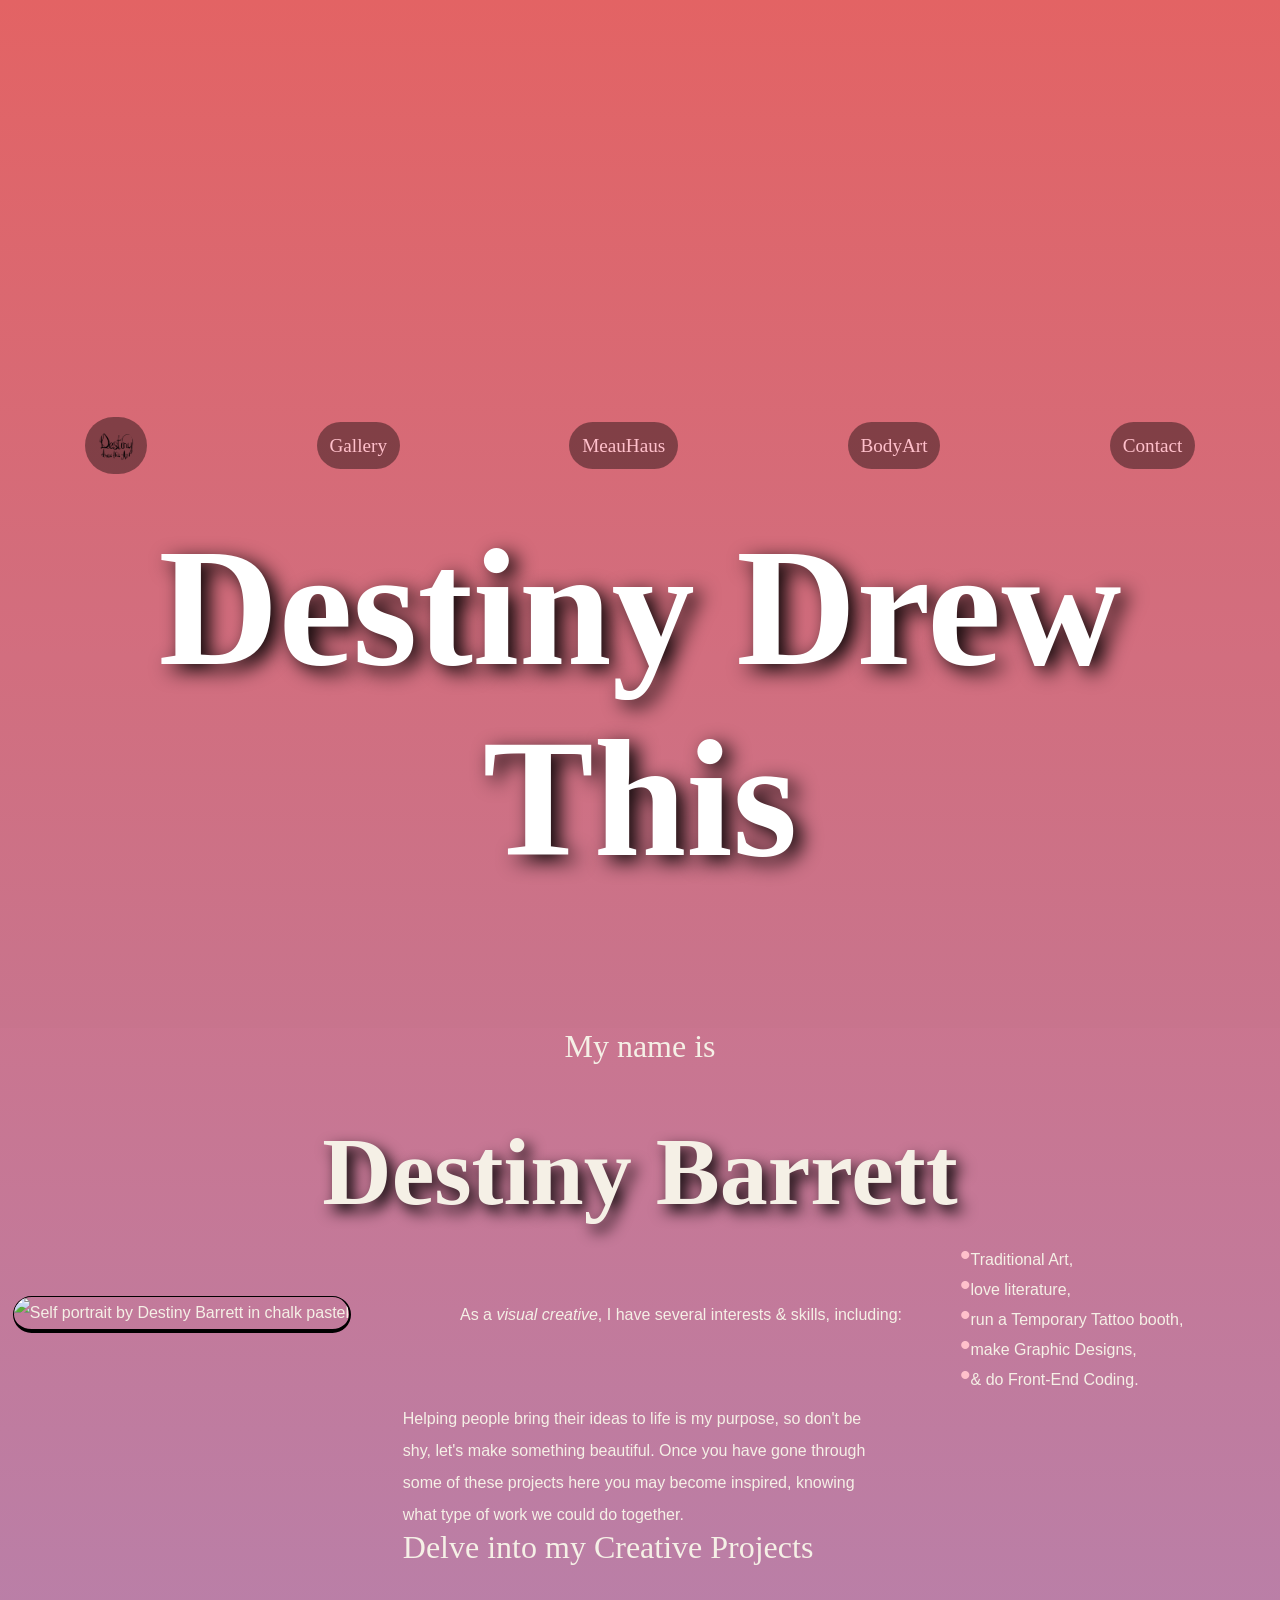
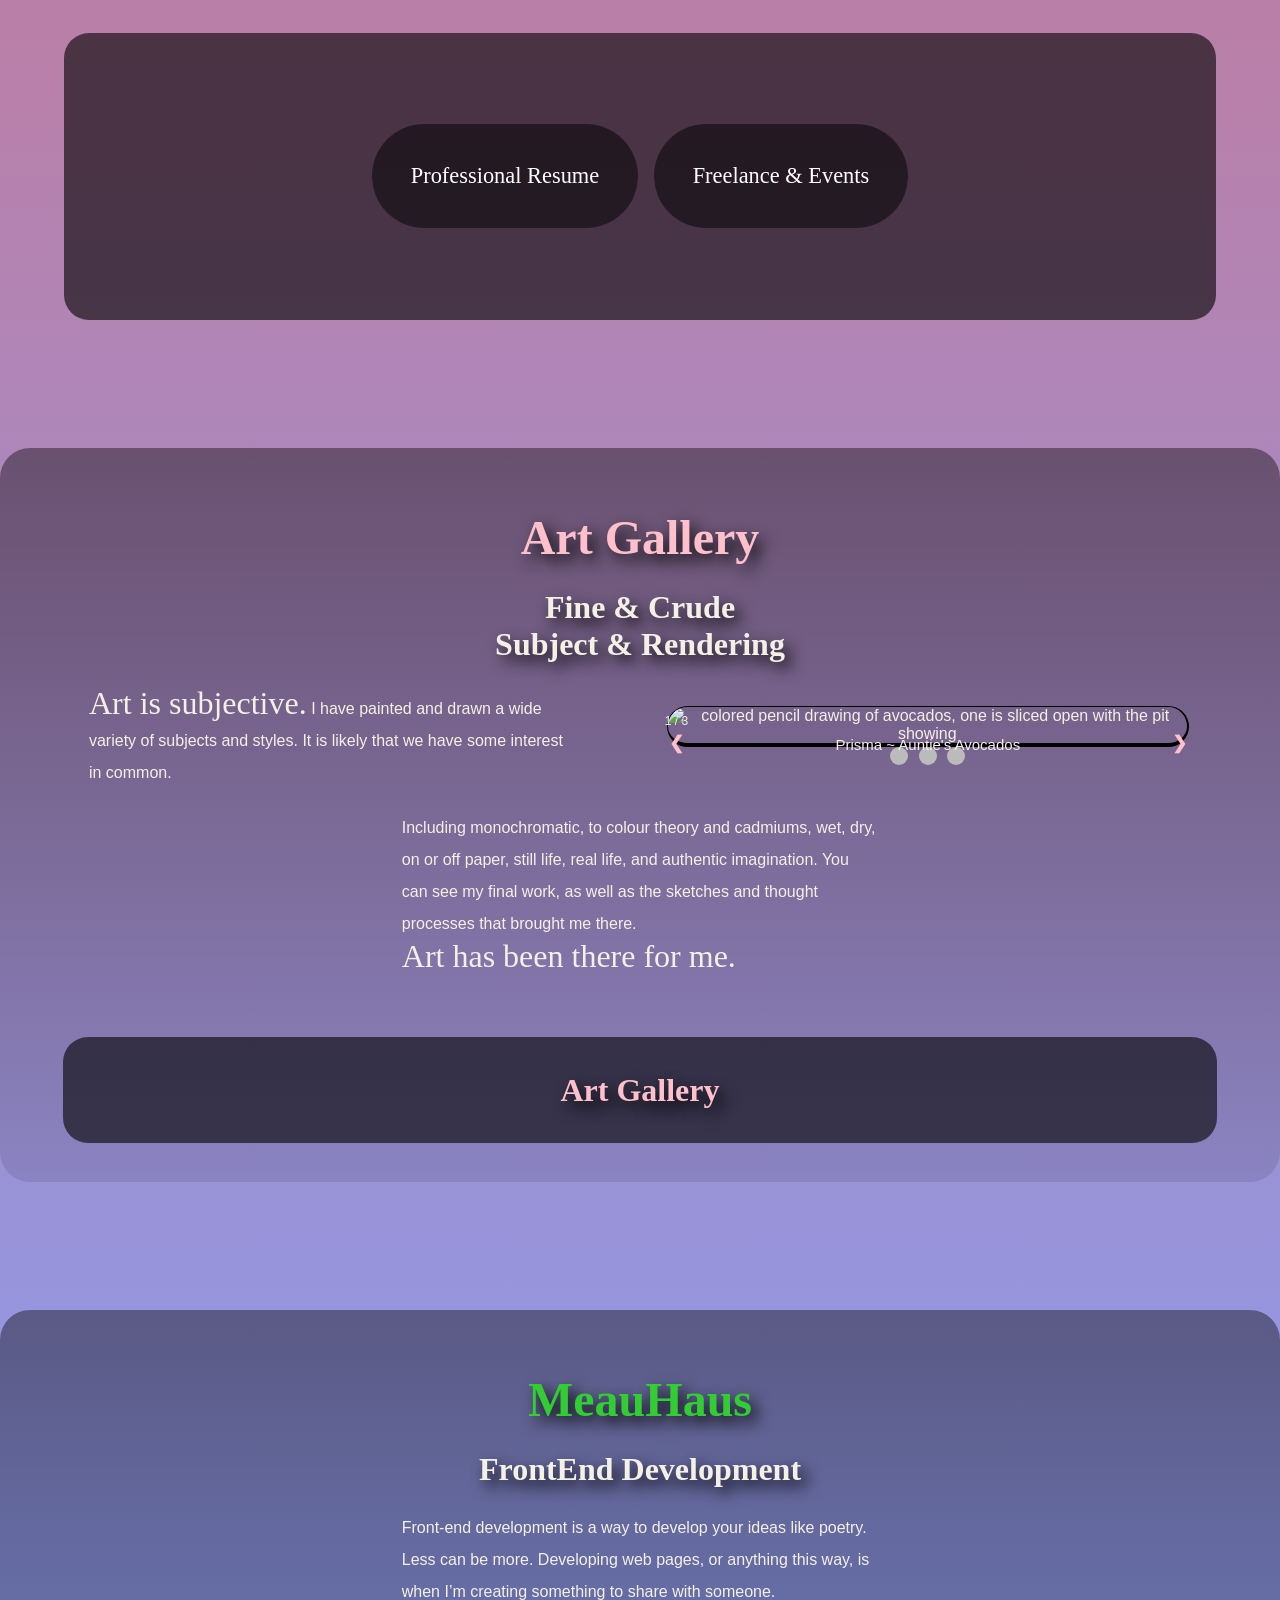
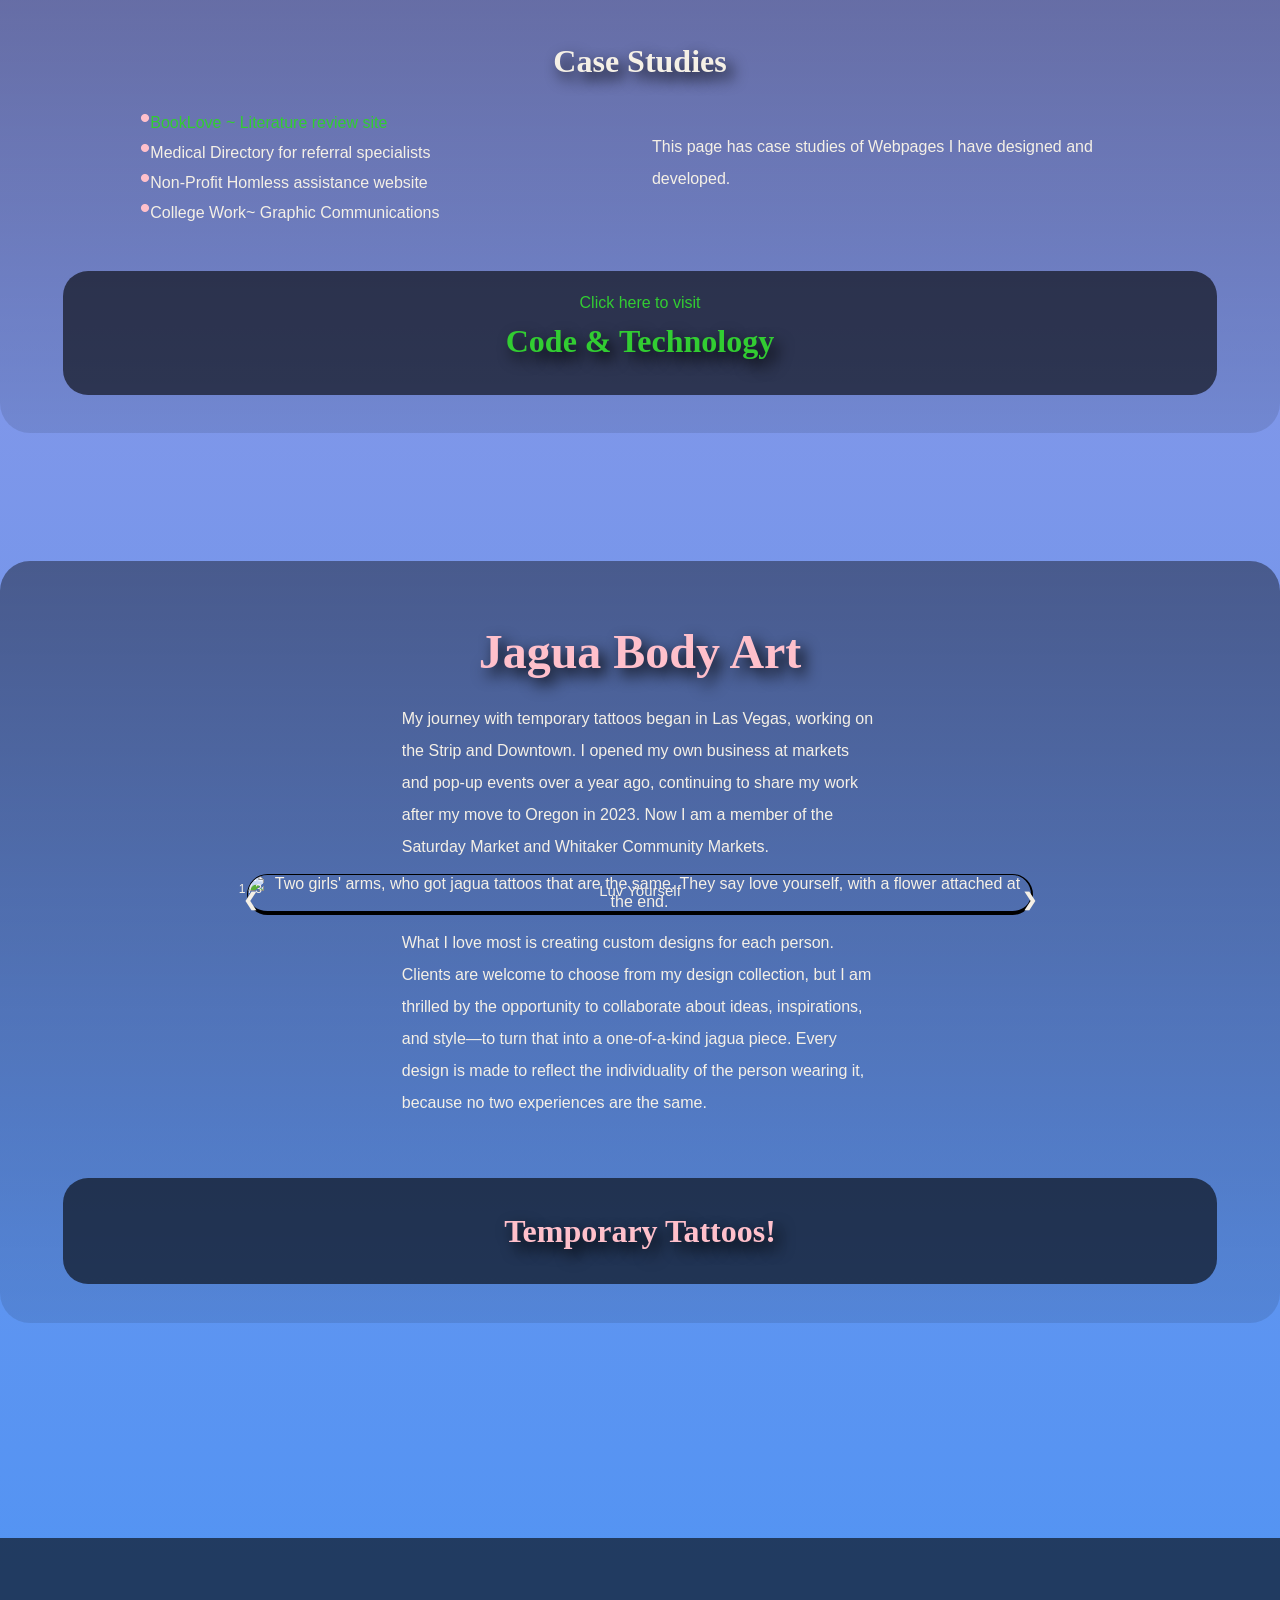
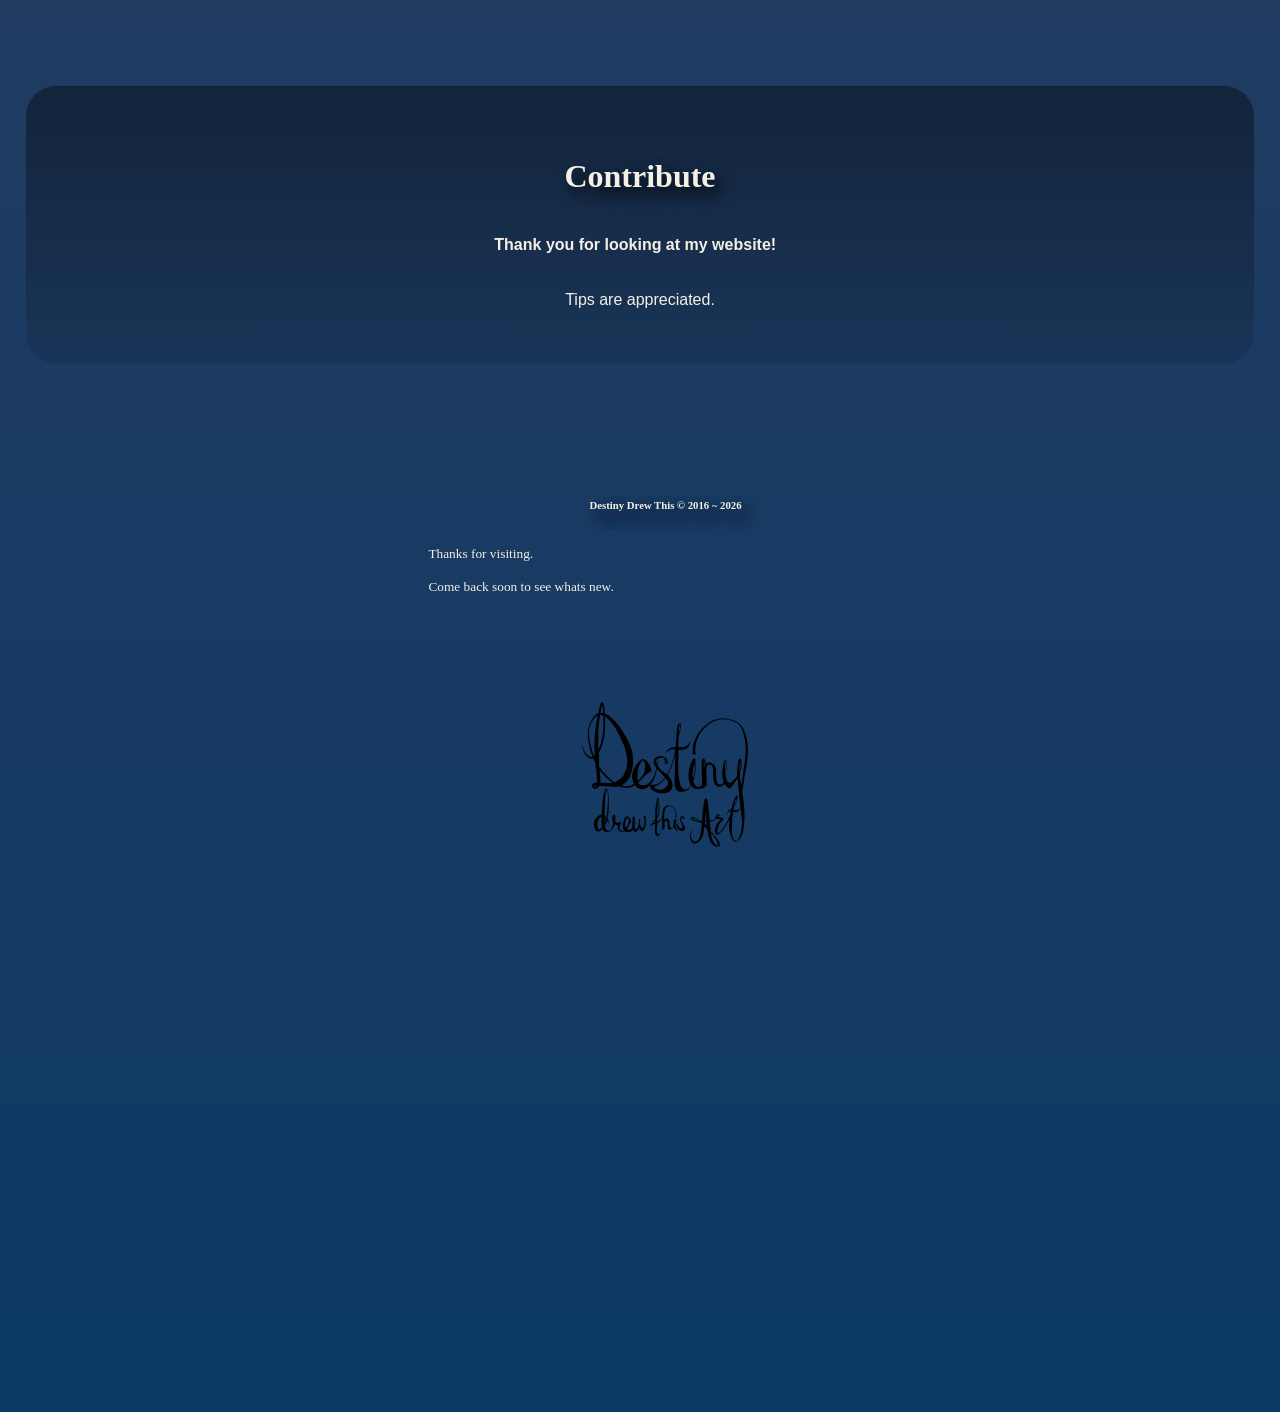
==== commit 2fd7ea5e: "changed logo to webp instead of png" ====
--- a/index.html
+++ b/index.html
@@ -9,7 +9,7 @@
         <link rel="stylesheet" href="dxd.css" media="print" onload="this.media='all'">
 <noscript><link rel="stylesheet" href="dxd.css"></noscript>
 
-        <link rel="icon" type="image/x-icon" href="images/april26logocrped.png">
+        <link rel="icon" type="image/x-icon" href="images/april26logocrped.webp">
    
      <title>Destiny Drew This Art</title>
         <meta name="description" content="Destiny Drew This Homepage">
@@ -42,7 +42,7 @@
 <body> 
         <nav id="navigation">
                     <a class="homebtn" href="index.html">
-              <img src="images/april26logocrped.png" class="homebtn" alt="Homepage"></a>
+              <img src="images/april26logocrped.webp" class="homebtn" alt="Homepage"></a>
           <a href="Galleries/index.html">Gallery</a>
           <a href="Codetech/index.html">MeauHaus</a> 
           <a href="bodyart/index.html">BodyArt</a>	
@@ -326,7 +326,7 @@
 			  <p><small>Thanks for visiting.<br>
               Come back soon to see whats new.</small></p>
               <br>
-              	<img src="images/april26logocrped.png" alt="logo" class="thumbnail">
+              	<img src="images/april26logocrped.webp" alt="logo" class="thumbnail">
 </div>
           </footer>
      
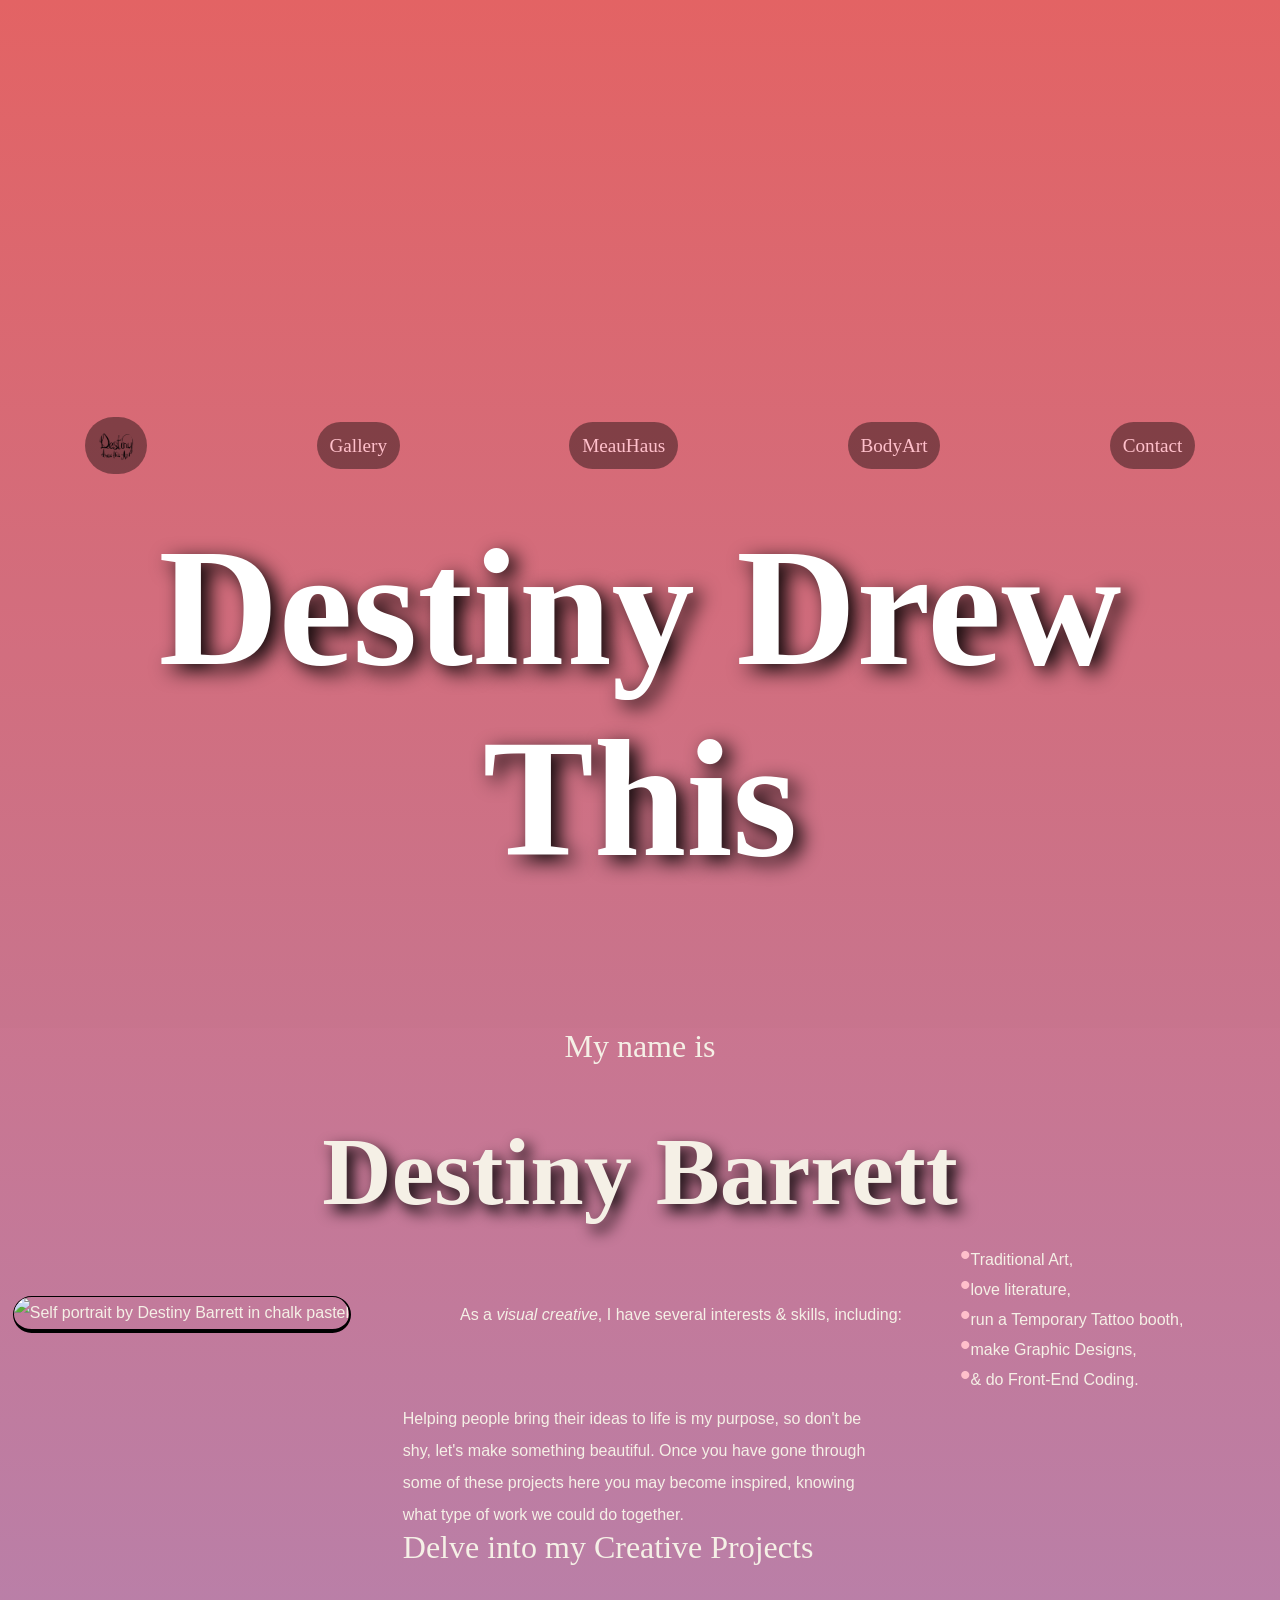
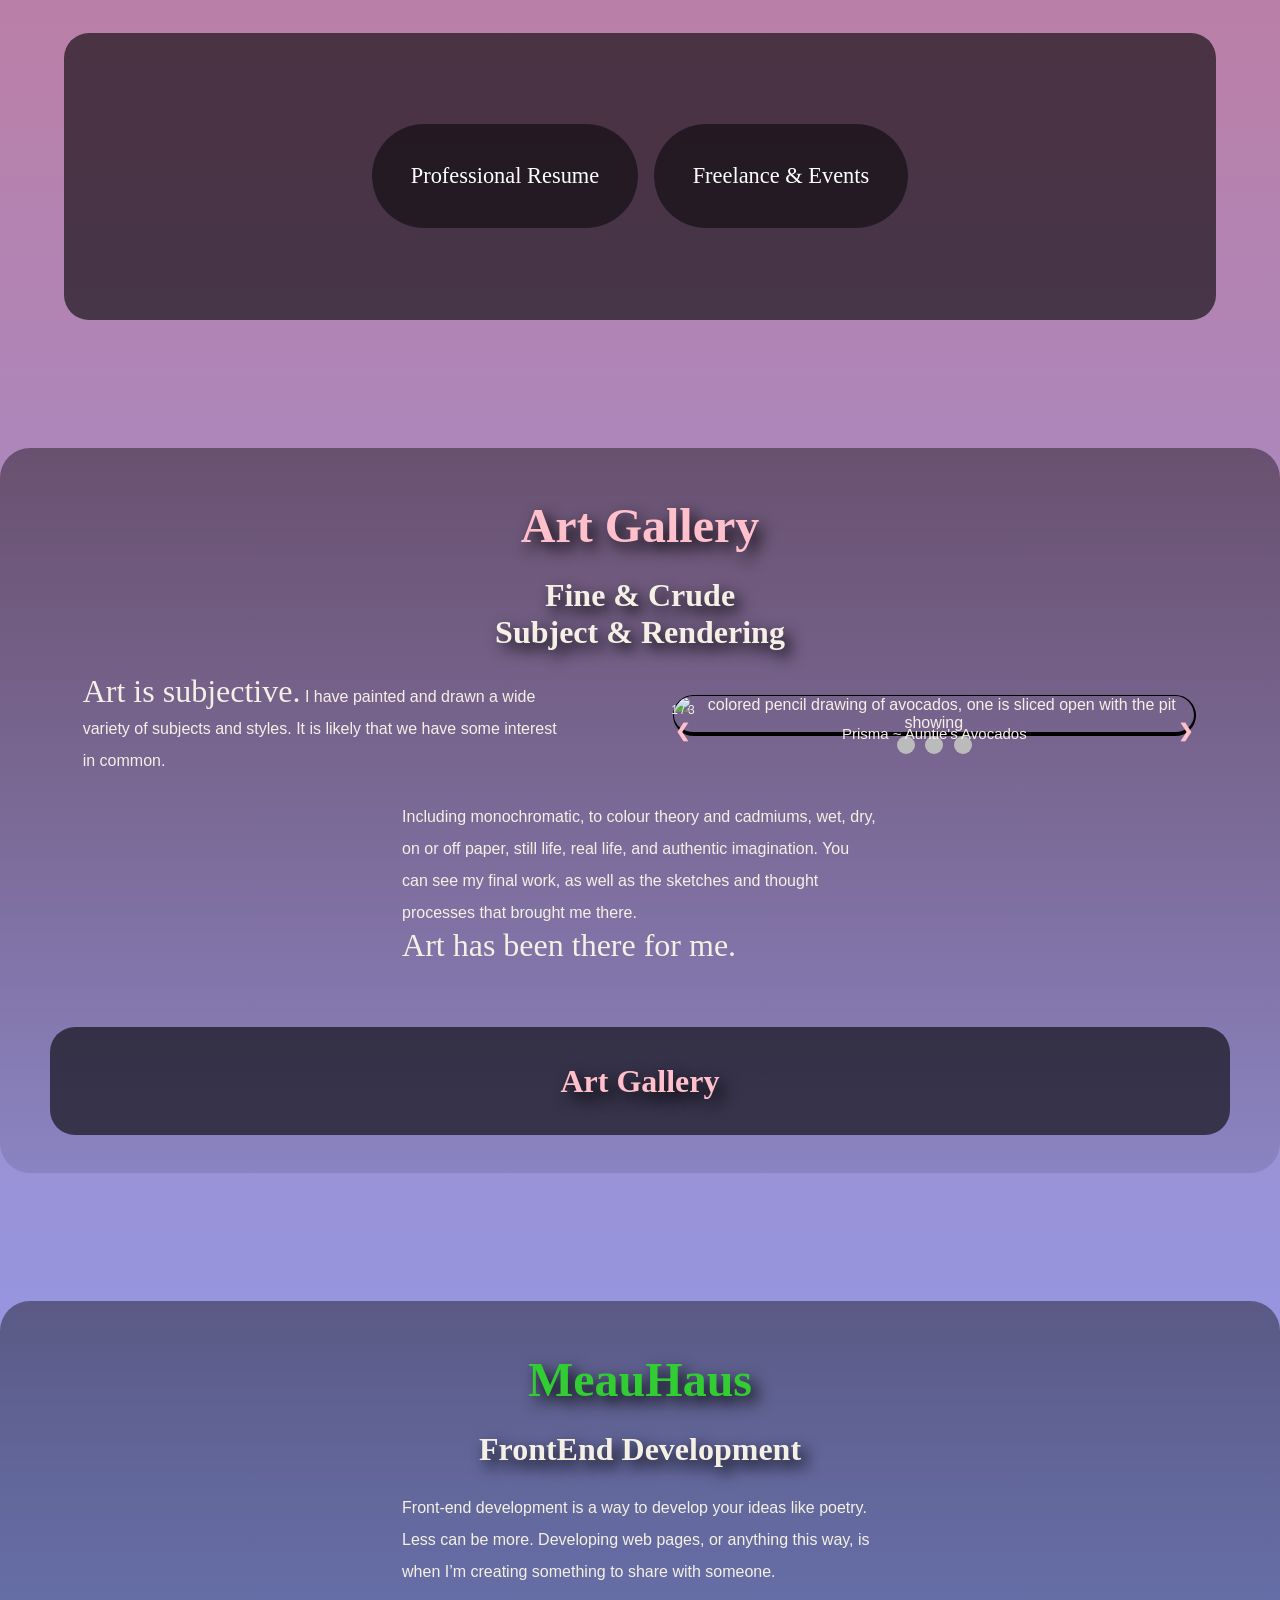
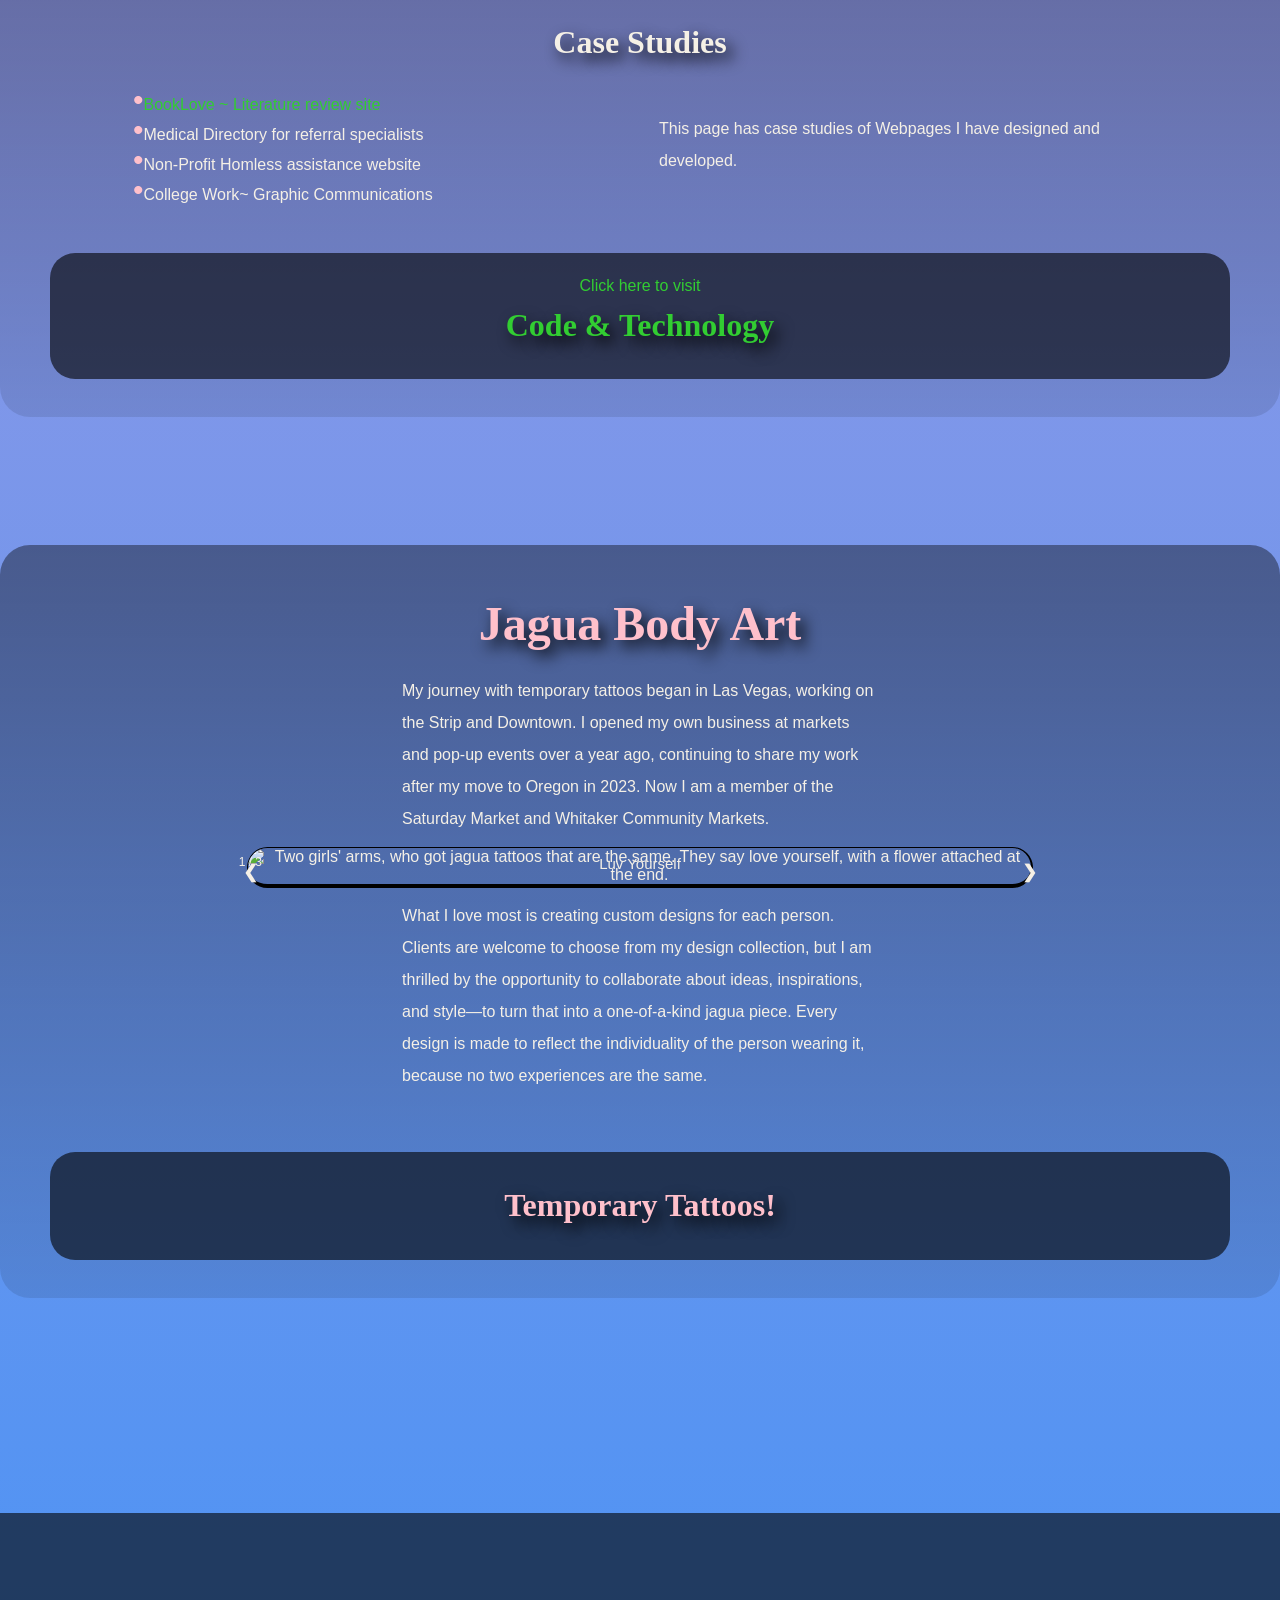
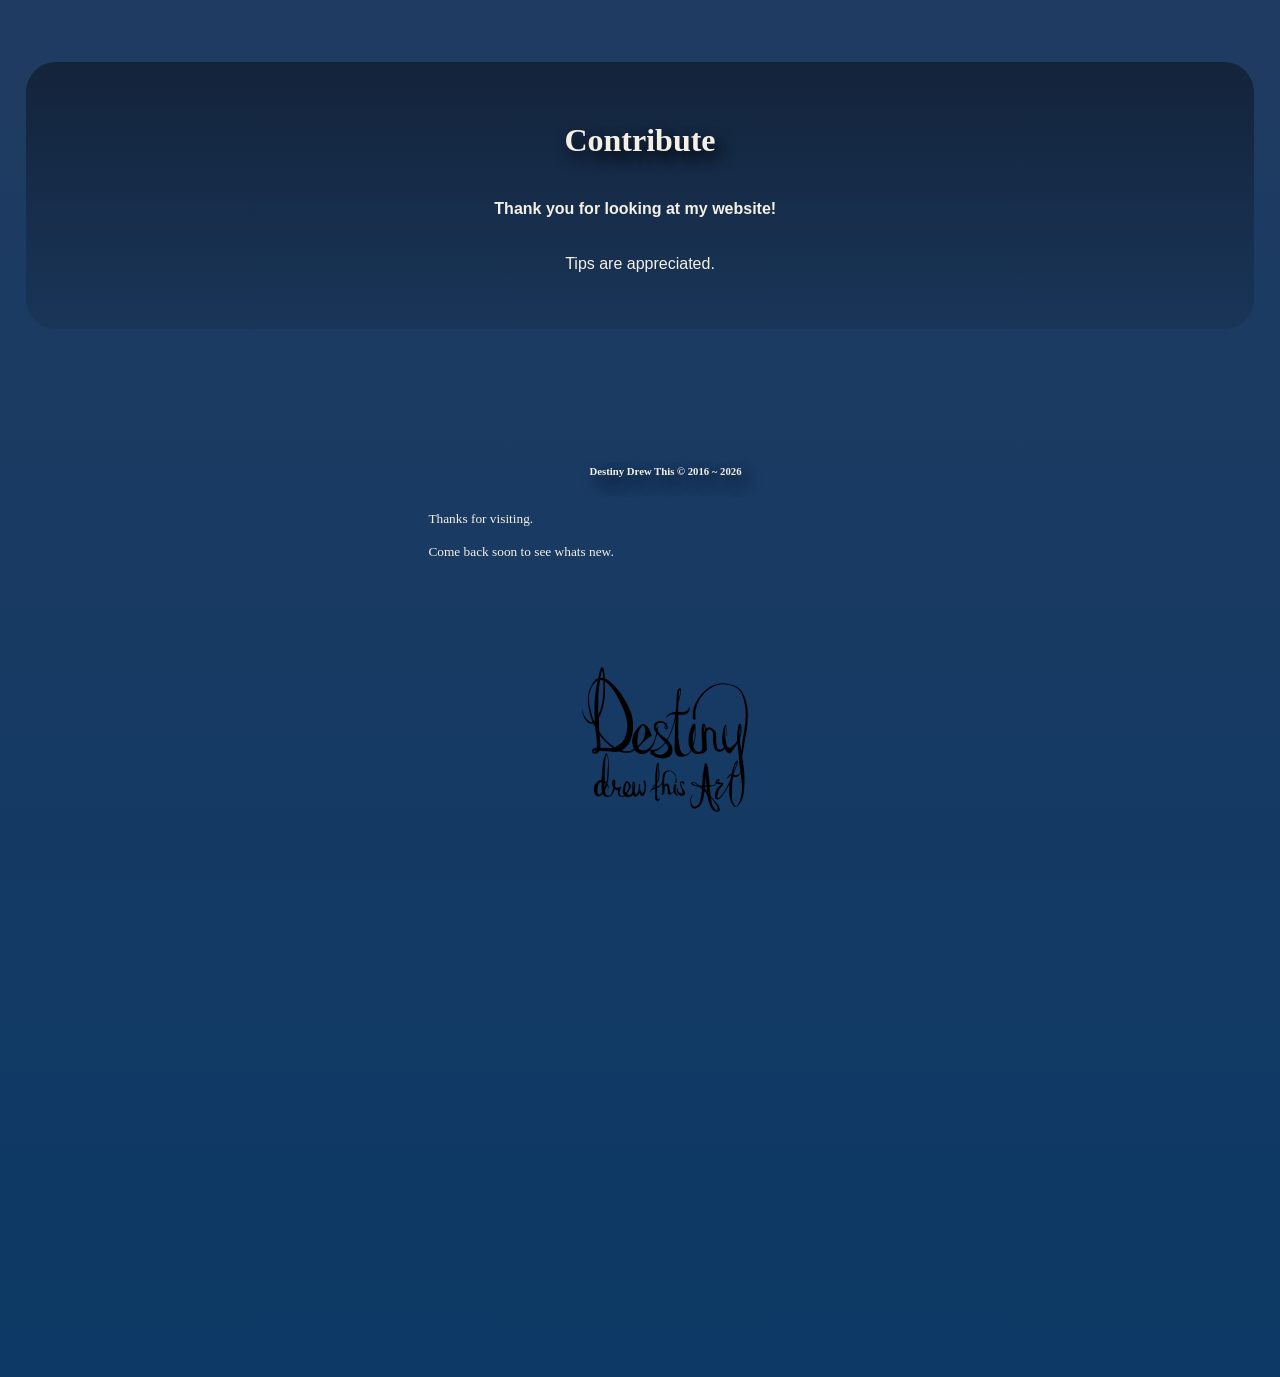
==== commit ea6cd0e5: "javascript bug fixes" ====
--- a/index.html
+++ b/index.html
@@ -332,71 +332,39 @@
      
      </main>
     
-          <!--
-        <img src="images/DigitalPainting-barrett.jpg" alt="Stefani, My Cousin">
-        <p>Digital Painting 
-          <br> Adobe Photoshop</p>
-    	 -->
-
-    <!--https://stackoverflow.com/questions/425216/issue-with-background-color-and-google-chrome-->
-
- <!-- Combined & Optimized Scroll Script to Fix TBT -->
-    <script>
-      let lastScrollPos = window.pageYOffset;
-      let ticking = false;
-
-      window.addEventListener('scroll', function() {
-        lastScrollPos = window.pageYOffset;
-        if (!ticking) {
-          window.requestAnimationFrame(function() {
-            // NAVIGATION: Handles hiding/showing and fixing the navbar on scroll
-            var currentScrollPos = window.pageYOffset;
-            const nav = document.getElementById("navigation");
-            
-            if (prevScrollpos > currentScrollPos) {
-              nav.style.top = "0";
-            } else {
-              nav.style.top = "-35%";
-            }
-            prevScrollpos = currentScrollPos;
-
-            // handleScroll equivalent (fixed class toggle)
-            var offset = window.pageYOffset ? window.pageYOffset : document.documentElement.scrollTop;
-            nav.className = (offset > 104 ? 'fixed' : '');
-
-            ticking = false;
-          });
-          ticking = true;
+
+
+<!-- Optimized Scroll Script -->
+<script>
+  let ticking = false;
+  let prevScrollpos = window.pageYOffset;
+
+  window.addEventListener('scroll', function() {
+    if (!ticking) {
+      window.requestAnimationFrame(function() {
+        const currentScrollPos = window.pageYOffset;
+        const nav = document.getElementById("navigation");
+        
+        if (!nav) return;
+
+        // Hide/Show navbar on scroll direction
+        if (prevScrollpos > currentScrollPos) {
+          nav.style.top = "0";
+        } else {
+          nav.style.top = "-35%";
         }
+        prevScrollpos = currentScrollPos;
+
+        // Safely toggle the fixed class without wiping other classes
+        nav.classList.toggle('fixed', currentScrollPos > 104);
+
+        ticking = false;
       });
-      // Initialize prevScrollpos for the scroll check
-      var prevScrollpos = window.pageYOffset;
-    </script>
-
-	  <script>  /*  Search Bar  */
-
-		      function myFunction() {
-		        var input, filter, table, tr, td, i, txtValue;
-		        input = document.getElementById("myInput");
-		        filter = input.value.toUpperCase();
-		        table = document.getElementById("myTable");
-		        tr = table.getElementsByTagName("tr");
-		        for (i = 0; i < tr.length; i++) {
-		          td = tr[i].getElementsByTagName("td")[0];
-		          if (td) {
-		            txtValue = td.textContent || td.innerText;
-		            if (txtValue.toUpperCase().indexOf(filter) > -1) {
-		              tr[i].style.display = "";
-		            } 
-		            /*   $(this).toggle($(this).text().toLowerCase().indexOf(value) > -1)  */
-
-		            else {
-		              tr[i].style.display = "none";
-		              }
-		            }       
-		          }
-		      }
-			</script>
+      ticking = true;
+    }
+  });
+</script>
+
 
         <script>
             let slideIndex = [1,1];
--- a/dxd.css
+++ b/dxd.css
@@ -7,6 +7,14 @@
         font-weight: 400;
         font-display: swap;
     }
+
+@font-face {
+    font-family: 'Montserrat';
+    src: url('font/Montserrat/Montserrat-VariableFont_wght.ttf') format('truetype');
+        font-style: normal;
+        font-weight: 400;
+        font-display: swap;
+        }
 @font-face {
     font-family: 'Megrim';
     src: url('font/Megrim/Megrim-Regular.ttf') format('truetype');
@@ -15,13 +23,6 @@
         font-display: swap;
     }
 
-@font-face {
-    font-family: 'Montserrat';
-    src: url('font/Montserrat/Montserrat-VariableFont_wght.ttf') format('truetype');
-        font-style: normal;
-        font-weight: 400;
-        font-display: swap;
-        }
 @font-face {
     font-family: 'Euphoria Script';
     src: url('font/Euphoria_Script/EuphoriaScript-Regular.ttf') format('truetype');
@@ -62,15 +63,12 @@
     }
 
 
-
 				
 html, body {
-	font-size: 100%;
 	margin: 0px;
 	padding: 0px;
     font-family: 'Montserrat', sans-serif;
   	background: linear-gradient(#e66465, #9198e5, dodgerblue);
- 	min-width: 100%;
     min-height: 100vh;
     min-width: 100vw;
  	align-items: center;
@@ -91,18 +89,17 @@
 				 		color: #f5f0e6;
 				 		}
 
-   	.flex-wrap {
+.flex-wrap {
 			display: flex;
 			flex-wrap: wrap;
 			justify-content: center;
 			align-items: center;
 			align-content: center;
 			background-color: rgba(0, 0, 0, 0.01);
-           flex-direction: column;
-           width: 100%;
-           gap: 1rem;
-			}
-
+            flex-direction: column;
+            width: 100%;
+            gap: 1rem;
+			}
 
 
   .parallax-section {
@@ -117,7 +114,6 @@
     		}
 
     
-
 /* Image CAROUSEL */
   * {box-sizing:border-box; }
 
@@ -200,7 +196,7 @@
             /* Fading animation */
             .fade {
               animation-name: fade;
-              animation-duration: 1.5s;     }
+              animation-duration: .5s;     }
             
             @keyframes fade {
               from {opacity: .4}
@@ -208,12 +204,13 @@
                }
 
 
+
 	div {
 		margin: 0 auto;		}
 
 	section {
 		width: auto;
-        padding: 4%;
+        padding: 3%;
 		padding-bottom: 3%;
 		border-radius: 30px;
 		justify-content: center;
@@ -221,16 +218,16 @@
 		background: linear-gradient(rgba(0, 0, 0, .4), rgba(0, 0, 0, .1));
         align-items: center;
         flex-wrap: wrap;
-        gap: 20px;
+        gap: 18px;
         flex-direction: row;
         margin-bottom: 10%;
         margin-top: 10%;
 		}
-/* Target the image and text ONLY, skip the header/title */
-    section img {
+        /* Target the image and text ONLY, skip the header/title */
+     section img {
         flex: 1; }
     
-    /* Target everything EXCEPT headers for the flex-row layout */
+         /* Target everything EXCEPT headers for the flex-row layout */
     section > *:not(h2):not(h3) {
         display: flex;
         flex-direction: row;
@@ -238,7 +235,7 @@
         flex-wrap: wrap;
         justify-content: center; /* Centers items horizontally */
         align-items: center;
-    }
+         }
 
 article {
     	justify-content: center;
@@ -247,17 +244,16 @@
 		display: flex;
         flex-wrap: wrap;
         gap: 1%;
-    }
-article img {
+         }
+    article img {
         max-height: 70%;
-}
+            }
 
 
 img {
      justify-content: center;
      align-items: center;
      text-align:center;
-     padding: 0px;
       }
 
 		section:hover{
@@ -373,7 +369,7 @@
 .thumbnail img{
 	margin: 0 auto;
 	align-self: center;
-	max-width: 300px;
+	max-width: 200px;
     height: auto;
    }
 
@@ -517,7 +513,9 @@
           background-color: yellow;
         }
 
-
+nav a, a, button, .btn, nav, input, #navigation {
+  transition: background-color 0.5s ease, color 0.5s ease, border-color 0.5s ease, transform 0.5s ease, opacity 0.5s ease, top 0.5s ease;
+}
 
 
 
@@ -688,8 +686,7 @@
                     border-style: solid;
                     border-width: 1px 2px 4px 1px;
                     border-color: black;
-                    flex: 1;
-                        
+                    flex: 1;   
           /*linear-gradient(rgba(0, 0, 0, .6), rgba(0, 0, 0, .1)); */
 		}
 
@@ -718,7 +715,7 @@
 
 
 
- /*Sizing & Transition*/
+ /*Sizing & Transition
 *, *:after, *:before {
   -webkit-box-sizing: border-box;
   -moz-box-sizing: border-box;
@@ -728,12 +725,17 @@
 }
 		 
 		* {
-		  -webkit-transition: all 1s ease;
-		  -moz-transition: all 1s ease;
-		  -o-transition: all 1s ease;
-		  -ms-transition: all 1s ease;
-		  transition: all 1s ease;
-		}
+		  -webkit-transition: all .5s ease;
+		  -moz-transition: all .5s ease;
+		  -o-transition: all .5s ease;
+		  -ms-transition: all .5s ease;
+		  transition: all .5s ease;
+		}*/
+
+section:hover, footer:hover, article:hover, a:hover, li:hover, img:hover,
+section:active, footer:active, article:active, a:active, li:active, img:active {
+  transition: color .7s ease, background-color 1s ease, width .5s ease, height .5s ease, font-size .5s ease;
+}
 
 
 
--- a/dxd.css
+++ b/dxd.css
@@ -7,6 +7,14 @@
         font-weight: 400;
         font-display: swap;
     }
+
+@font-face {
+    font-family: 'Montserrat';
+    src: url('font/Montserrat/Montserrat-VariableFont_wght.ttf') format('truetype');
+        font-style: normal;
+        font-weight: 400;
+        font-display: swap;
+        }
 @font-face {
     font-family: 'Megrim';
     src: url('font/Megrim/Megrim-Regular.ttf') format('truetype');
@@ -15,13 +23,6 @@
         font-display: swap;
     }
 
-@font-face {
-    font-family: 'Montserrat';
-    src: url('font/Montserrat/Montserrat-VariableFont_wght.ttf') format('truetype');
-        font-style: normal;
-        font-weight: 400;
-        font-display: swap;
-        }
 @font-face {
     font-family: 'Euphoria Script';
     src: url('font/Euphoria_Script/EuphoriaScript-Regular.ttf') format('truetype');
@@ -62,15 +63,12 @@
     }
 
 
-
 				
 html, body {
-	font-size: 100%;
 	margin: 0px;
 	padding: 0px;
     font-family: 'Montserrat', sans-serif;
   	background: linear-gradient(#e66465, #9198e5, dodgerblue);
- 	min-width: 100%;
     min-height: 100vh;
     min-width: 100vw;
  	align-items: center;
@@ -91,18 +89,17 @@
 				 		color: #f5f0e6;
 				 		}
 
-   	.flex-wrap {
+.flex-wrap {
 			display: flex;
 			flex-wrap: wrap;
 			justify-content: center;
 			align-items: center;
 			align-content: center;
 			background-color: rgba(0, 0, 0, 0.01);
-           flex-direction: column;
-           width: 100%;
-           gap: 1rem;
-			}
-
+            flex-direction: column;
+            width: 100%;
+            gap: 1rem;
+			}
 
 
   .parallax-section {
@@ -117,7 +114,6 @@
     		}
 
     
-
 /* Image CAROUSEL */
   * {box-sizing:border-box; }
 
@@ -200,7 +196,7 @@
             /* Fading animation */
             .fade {
               animation-name: fade;
-              animation-duration: 1.5s;     }
+              animation-duration: .5s;     }
             
             @keyframes fade {
               from {opacity: .4}
@@ -208,12 +204,13 @@
                }
 
 
+
 	div {
 		margin: 0 auto;		}
 
 	section {
 		width: auto;
-        padding: 4%;
+        padding: 3%;
 		padding-bottom: 3%;
 		border-radius: 30px;
 		justify-content: center;
@@ -221,16 +218,16 @@
 		background: linear-gradient(rgba(0, 0, 0, .4), rgba(0, 0, 0, .1));
         align-items: center;
         flex-wrap: wrap;
-        gap: 20px;
+        gap: 18px;
         flex-direction: row;
         margin-bottom: 10%;
         margin-top: 10%;
 		}
-/* Target the image and text ONLY, skip the header/title */
-    section img {
+        /* Target the image and text ONLY, skip the header/title */
+     section img {
         flex: 1; }
     
-    /* Target everything EXCEPT headers for the flex-row layout */
+         /* Target everything EXCEPT headers for the flex-row layout */
     section > *:not(h2):not(h3) {
         display: flex;
         flex-direction: row;
@@ -238,7 +235,7 @@
         flex-wrap: wrap;
         justify-content: center; /* Centers items horizontally */
         align-items: center;
-    }
+         }
 
 article {
     	justify-content: center;
@@ -247,17 +244,16 @@
 		display: flex;
         flex-wrap: wrap;
         gap: 1%;
-    }
-article img {
+         }
+    article img {
         max-height: 70%;
-}
+            }
 
 
 img {
      justify-content: center;
      align-items: center;
      text-align:center;
-     padding: 0px;
       }
 
 		section:hover{
@@ -373,7 +369,7 @@
 .thumbnail img{
 	margin: 0 auto;
 	align-self: center;
-	max-width: 300px;
+	max-width: 200px;
     height: auto;
    }
 
@@ -517,7 +513,9 @@
           background-color: yellow;
         }
 
-
+nav a, a, button, .btn, nav, input, #navigation {
+  transition: background-color 0.5s ease, color 0.5s ease, border-color 0.5s ease, transform 0.5s ease, opacity 0.5s ease, top 0.5s ease;
+}
 
 
 
@@ -688,8 +686,7 @@
                     border-style: solid;
                     border-width: 1px 2px 4px 1px;
                     border-color: black;
-                    flex: 1;
-                        
+                    flex: 1;   
           /*linear-gradient(rgba(0, 0, 0, .6), rgba(0, 0, 0, .1)); */
 		}
 
@@ -718,7 +715,7 @@
 
 
 
- /*Sizing & Transition*/
+ /*Sizing & Transition
 *, *:after, *:before {
   -webkit-box-sizing: border-box;
   -moz-box-sizing: border-box;
@@ -728,12 +725,17 @@
 }
 		 
 		* {
-		  -webkit-transition: all 1s ease;
-		  -moz-transition: all 1s ease;
-		  -o-transition: all 1s ease;
-		  -ms-transition: all 1s ease;
-		  transition: all 1s ease;
-		}
+		  -webkit-transition: all .5s ease;
+		  -moz-transition: all .5s ease;
+		  -o-transition: all .5s ease;
+		  -ms-transition: all .5s ease;
+		  transition: all .5s ease;
+		}*/
+
+section:hover, footer:hover, article:hover, a:hover, li:hover, img:hover,
+section:active, footer:active, article:active, a:active, li:active, img:active {
+  transition: color .7s ease, background-color 1s ease, width .5s ease, height .5s ease, font-size .5s ease;
+}
 
 
 
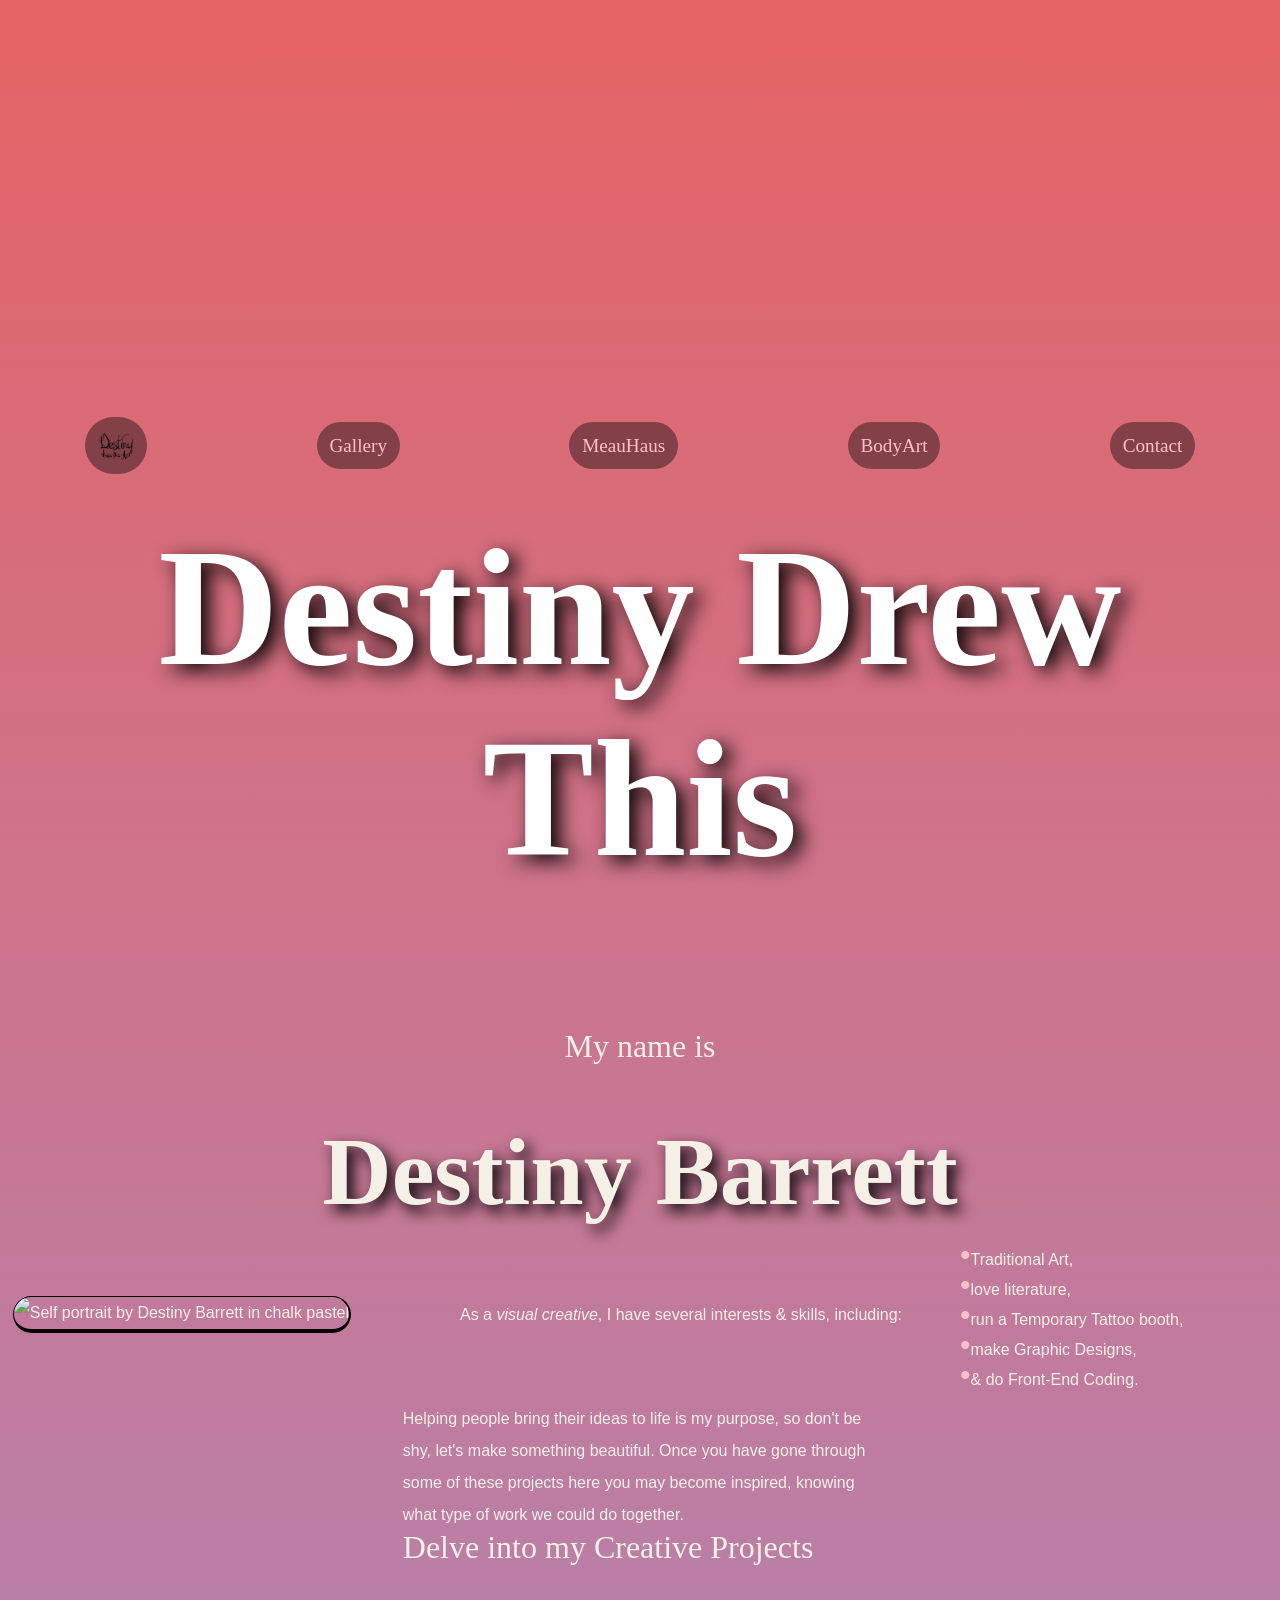
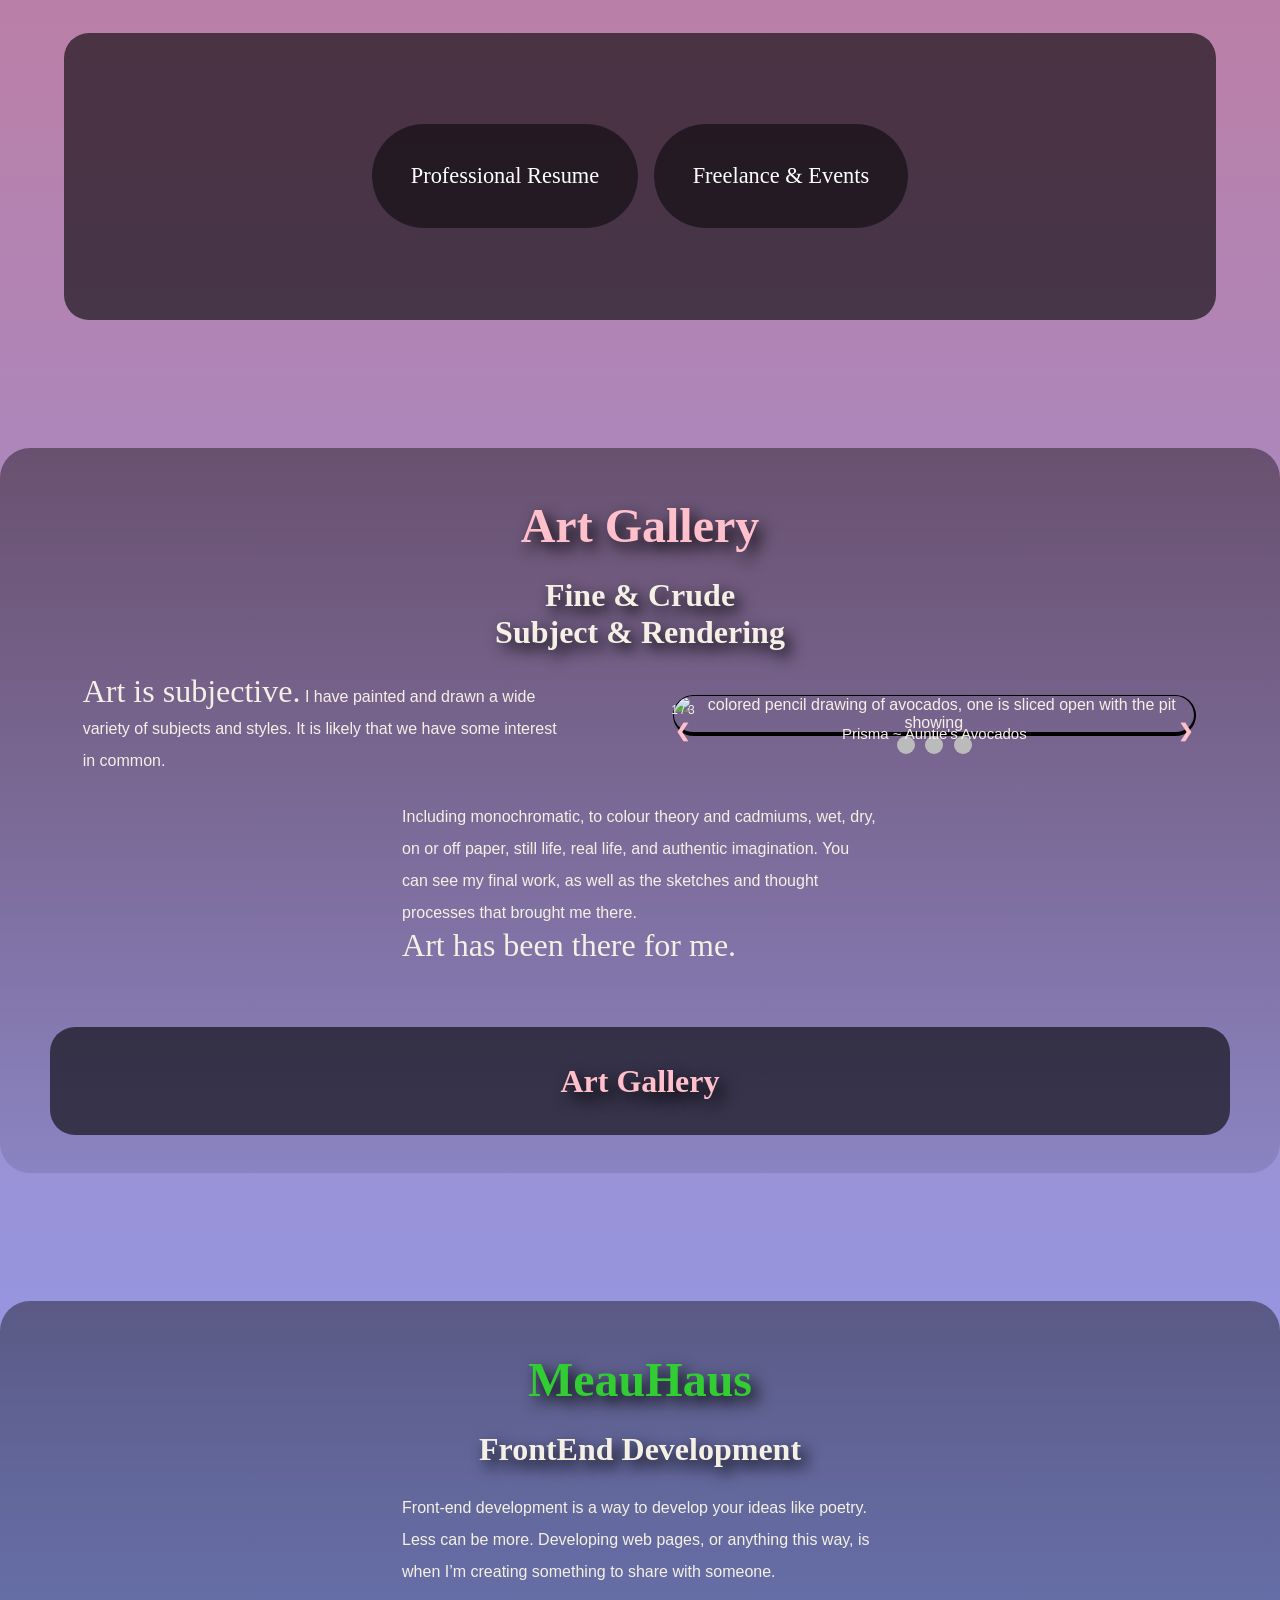
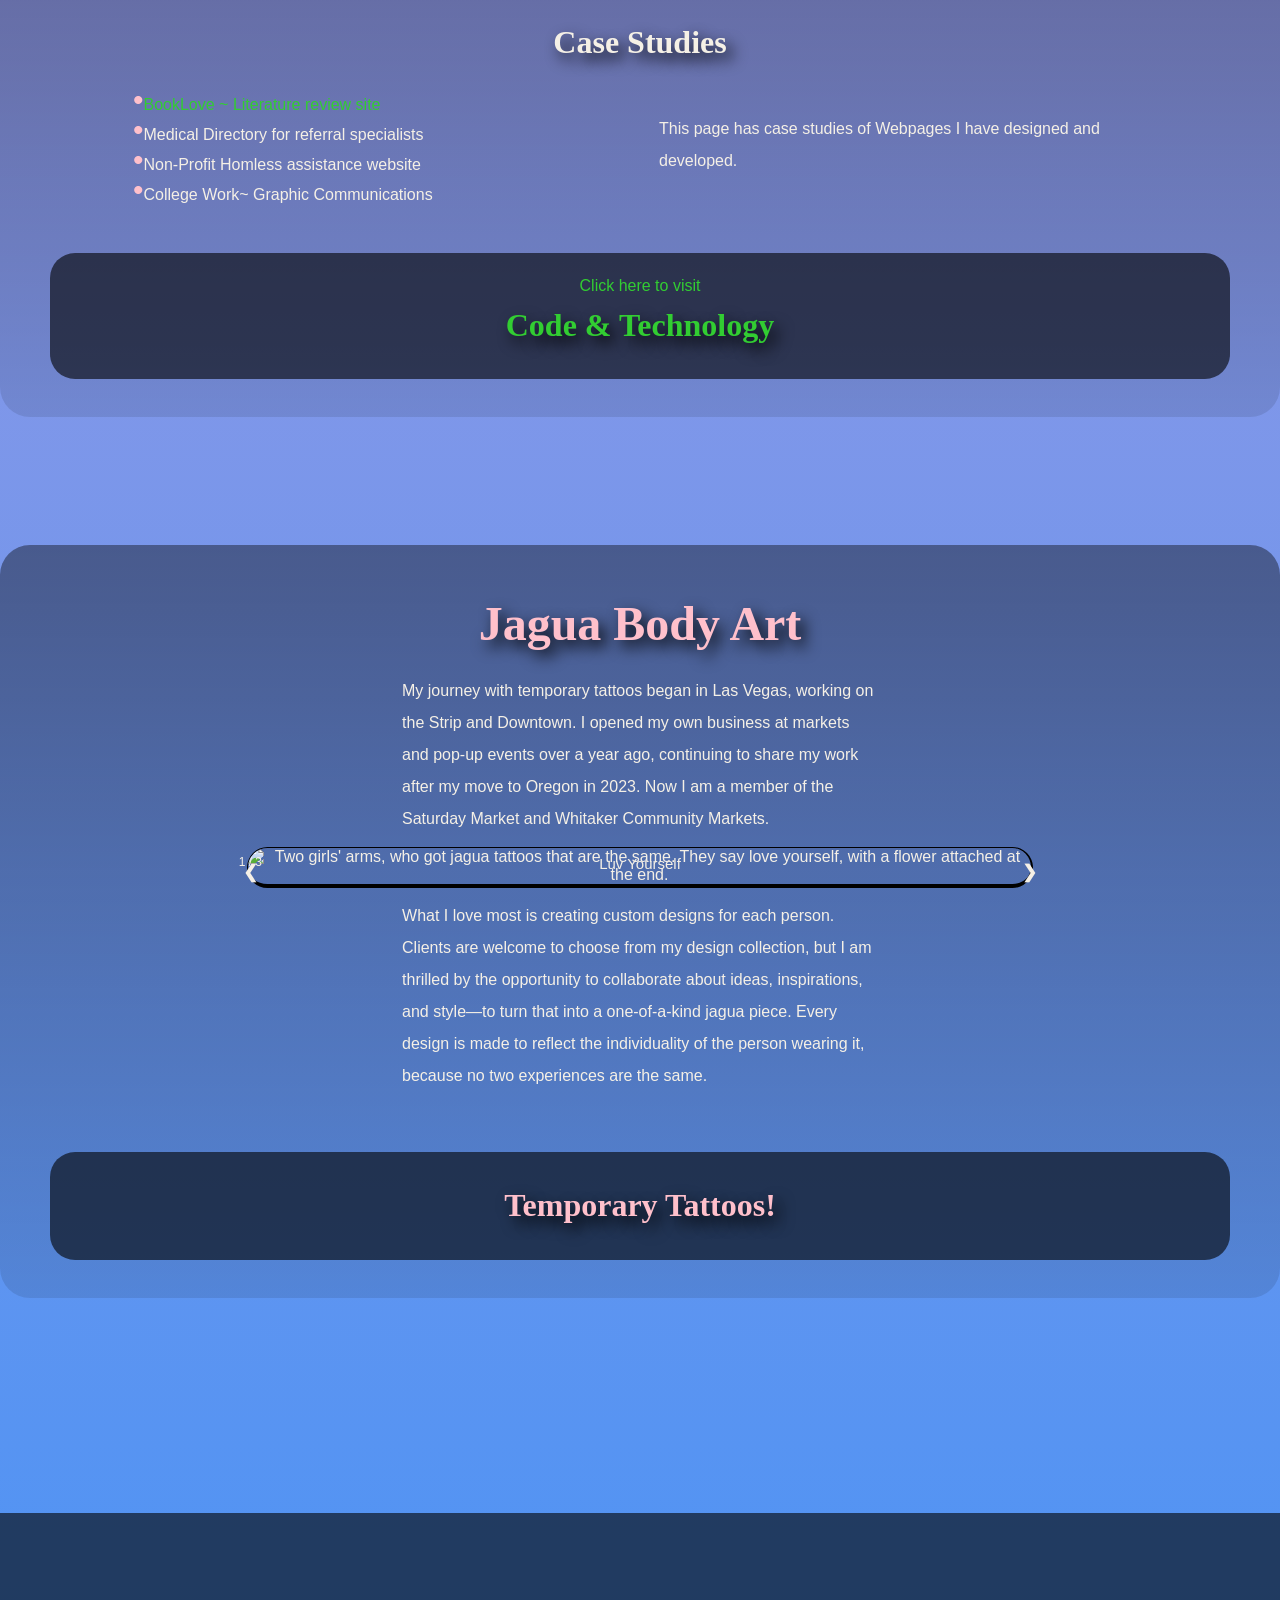
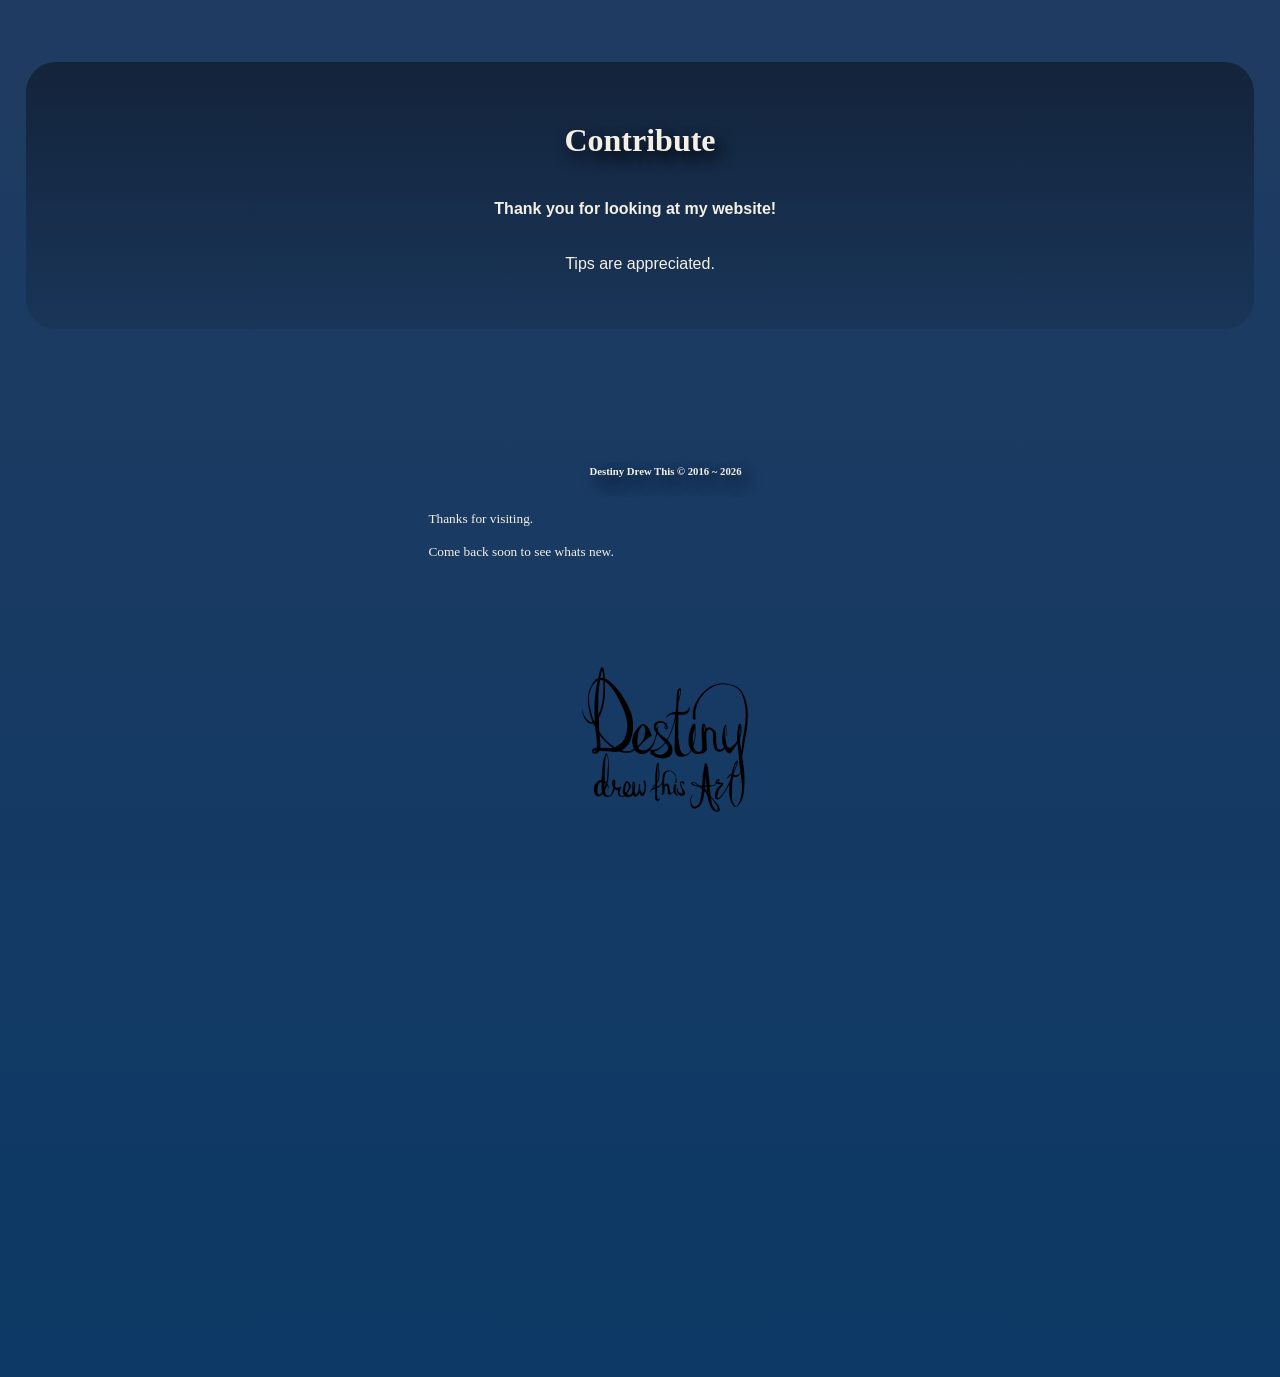
==== commit 46656f97: "took header out of flex container" ====
--- a/index.html
+++ b/index.html
@@ -5,7 +5,7 @@
           <meta charset="UTF-8">
           <meta name="viewport" content="width=device-width, initial-scale=1.0">
 
-         <link rel="preload" as="image" href="images/desertsun.webp">
+         <link rel="preload" as="image" href="images/desertsun.webp" fetchpriority="high">
         <link rel="stylesheet" href="dxd.css" media="print" onload="this.media='all'">
 <noscript><link rel="stylesheet" href="dxd.css"></noscript>
 
@@ -14,24 +14,6 @@
      <title>Destiny Drew This Art</title>
         <meta name="description" content="Destiny Drew This Homepage">
         <meta name="author" content="Destiny Barrett">
-
-	<!-- Google tag (gtag.js) added May 2026-->
-<!-- Google tag (gtag.js) -->
-<script>
-  window.addEventListener('load', function() {
-    var script = document.createElement('script');
-    script.async = true;
-    script.src = 'https://www.googletagmanager.com/gtag/js?id=G-B8X9RFPEK1';
-    document.head.appendChild(script);
-
-    script.onload = function() {
-      window.dataLayer = window.dataLayer || [];
-      function gtag(){dataLayer.push(arguments);}
-      gtag('js', new Date());
-      gtag('config', 'G-B8X9RFPEK1');
-    };
-  });
-</script>
 
      <link rel="preload" href="font/Montserrat/Montserrat-VariableFont_wght.ttf" as="font" type="font/ttf" crossorigin>
 <link rel="preload" href="font/Poiret_One/PoiretOne-Regular.ttf" as="font" type="font/ttf" crossorigin>
@@ -51,10 +33,11 @@
 
         
  <main>
-    <div  class="flex-wrap">
-   <header class="parallax-section">
+        <header class="parallax-section" width="1800" height="1200">
         <h1>Destiny Drew This</h1>
       </header>
+    <div  class="flex-wrap">
+
 </div>
 
      
@@ -365,6 +348,24 @@
   });
 </script>
 
+    	<!-- Google tag (gtag.js) added May 2026-->
+<!-- Google tag (gtag.js) -->
+<script>
+  window.addEventListener('load', function() {
+    var script = document.createElement('script');
+    script.async = true;
+    script.src = 'https://www.googletagmanager.com/gtag/js?id=G-B8X9RFPEK1';
+    document.head.appendChild(script);
+
+    script.onload = function() {
+      window.dataLayer = window.dataLayer || [];
+      function gtag(){dataLayer.push(arguments);}
+      gtag('js', new Date());
+      gtag('config', 'G-B8X9RFPEK1');
+    };
+  });
+</script>
+
 
         <script>
             let slideIndex = [1,1];
--- a/dxd.css
+++ b/dxd.css
@@ -374,12 +374,13 @@
    }
 
 header {
+    margin-top: 0%;
 	margin-bottom: 10%;
+    justify-content: center;
+	align-items: center;
+	align-content: center;
+    width: 100%;
 }
-    header img {
-    	max-width: 100%;
-	    z-index: 0;
-	    }
 
 
 footer {
@@ -512,6 +513,10 @@
           align-items: center;
           background-color: yellow;
         }
+nav a img.homebtn {
+  aspect-ratio: 175 / 152;
+  object-fit: contain;
+}
 
 nav a, a, button, .btn, nav, input, #navigation {
   transition: background-color 0.5s ease, color 0.5s ease, border-color 0.5s ease, transform 0.5s ease, opacity 0.5s ease, top 0.5s ease;
--- a/dxd.css
+++ b/dxd.css
@@ -374,12 +374,13 @@
    }
 
 header {
+    margin-top: 0%;
 	margin-bottom: 10%;
+    justify-content: center;
+	align-items: center;
+	align-content: center;
+    width: 100%;
 }
-    header img {
-    	max-width: 100%;
-	    z-index: 0;
-	    }
 
 
 footer {
@@ -512,6 +513,10 @@
           align-items: center;
           background-color: yellow;
         }
+nav a img.homebtn {
+  aspect-ratio: 175 / 152;
+  object-fit: contain;
+}
 
 nav a, a, button, .btn, nav, input, #navigation {
   transition: background-color 0.5s ease, color 0.5s ease, border-color 0.5s ease, transform 0.5s ease, opacity 0.5s ease, top 0.5s ease;
